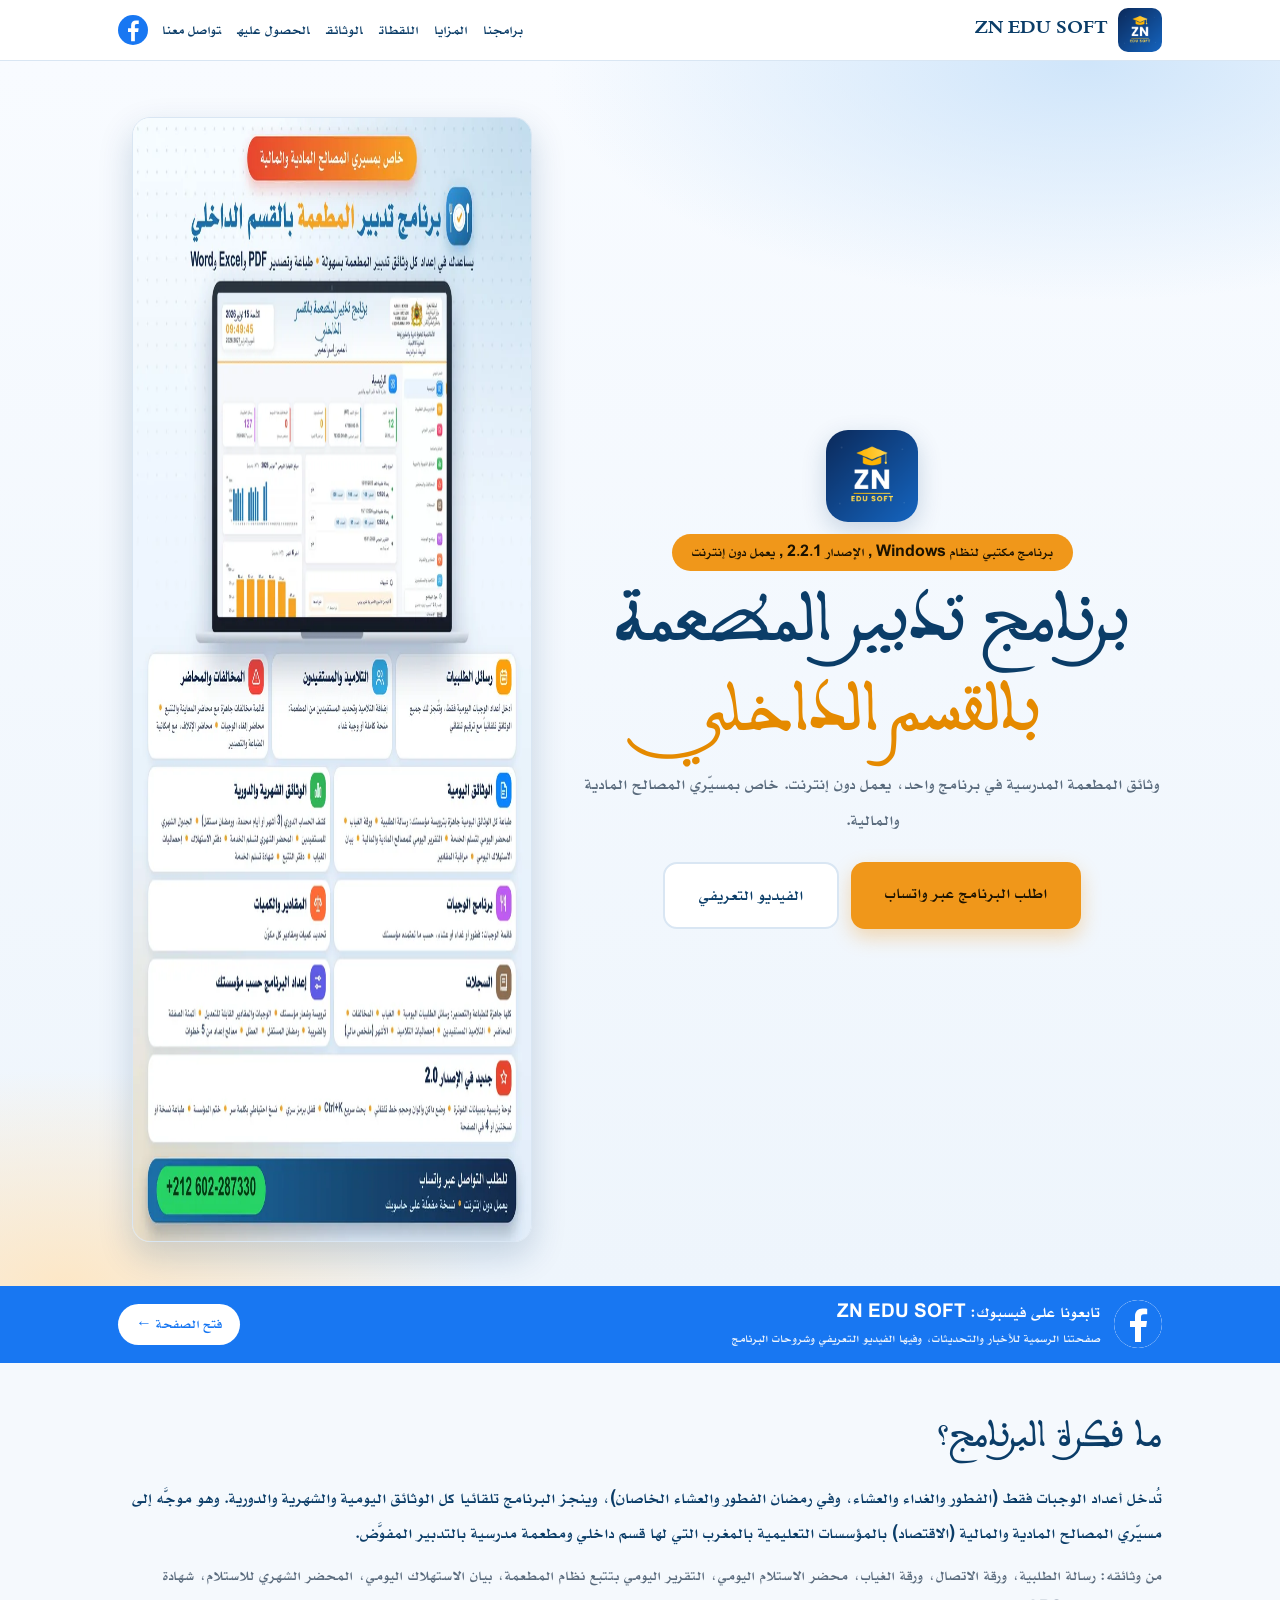
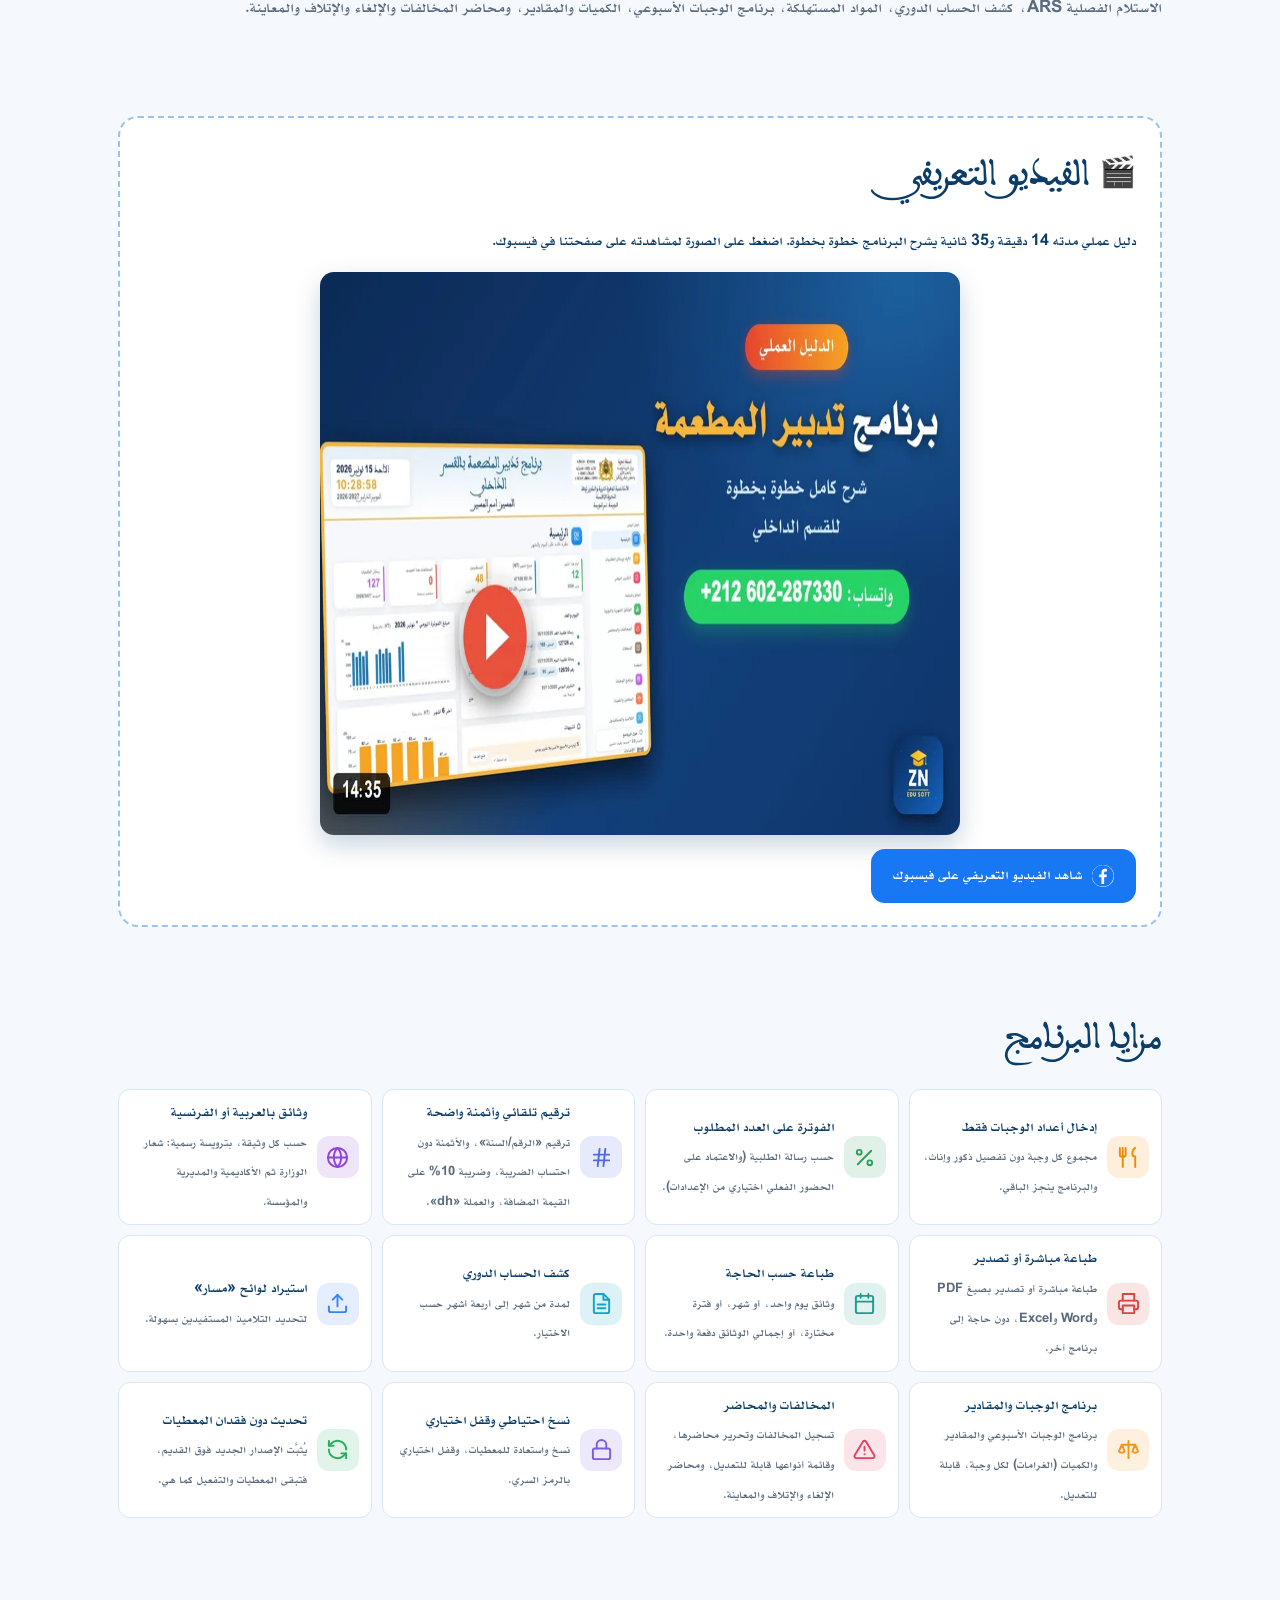
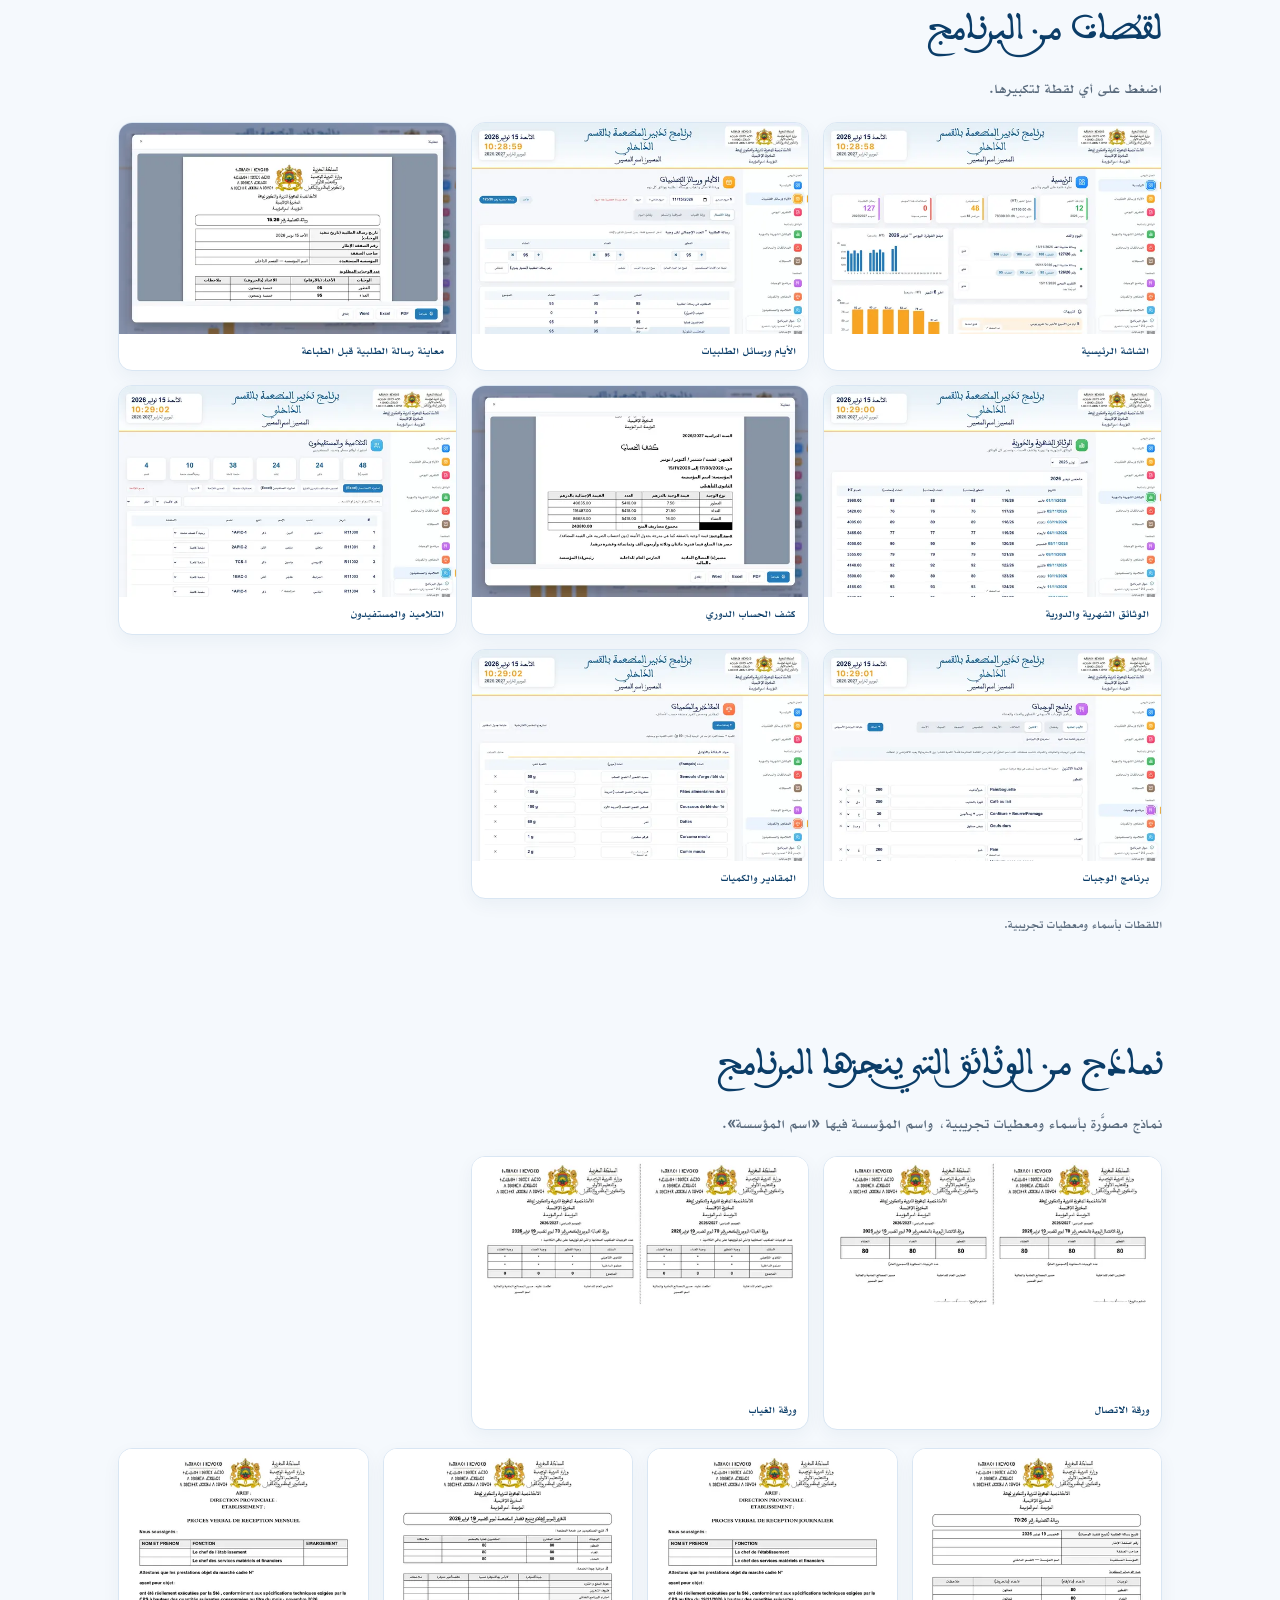
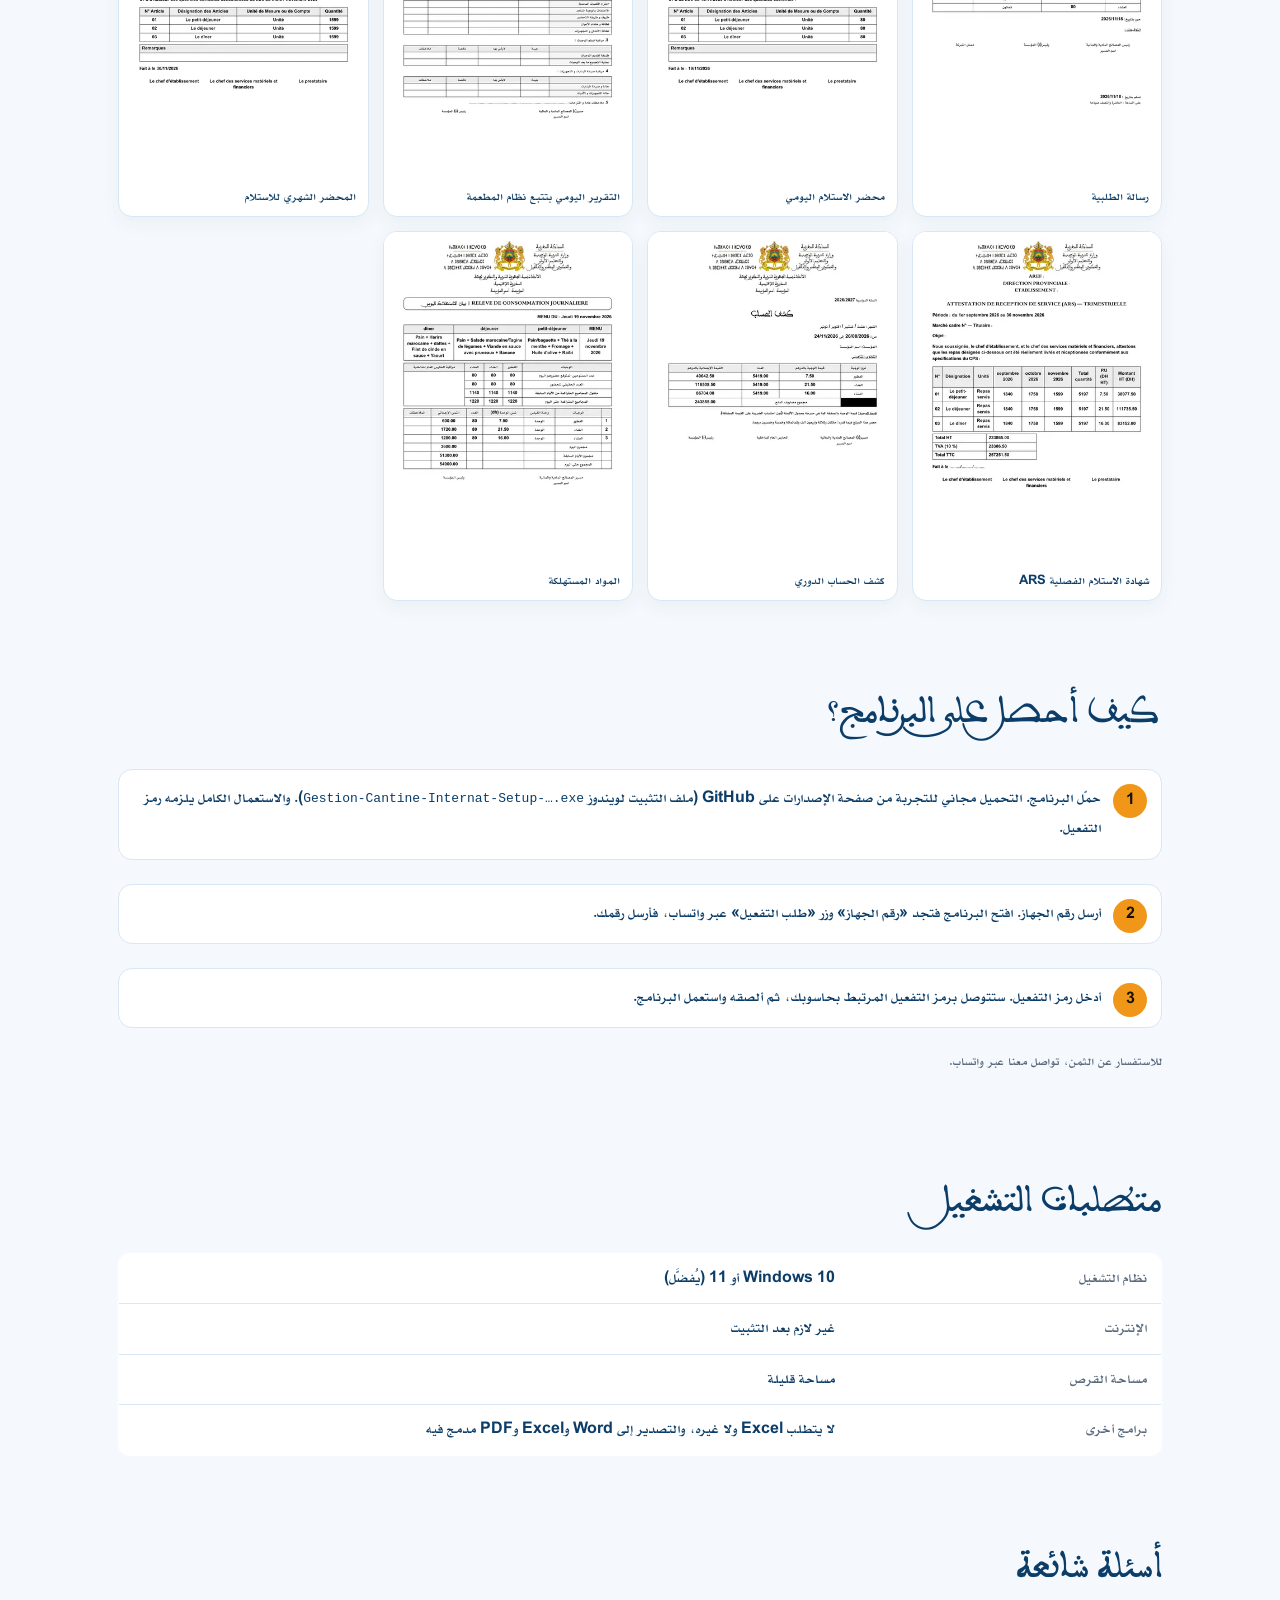
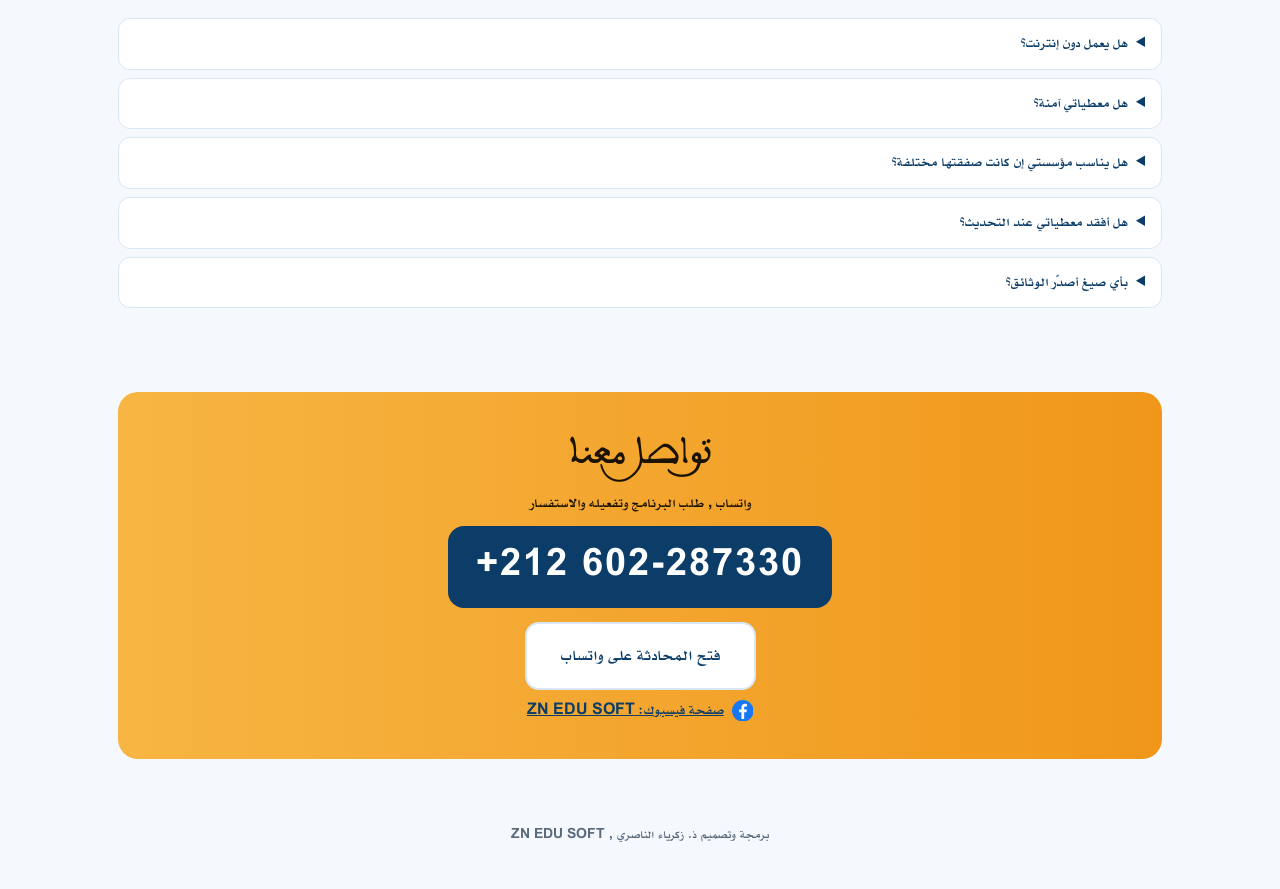
==== cantine/index.html @ 629a6e4d "Add files via upload" ====
<!doctype html><html lang="ar" dir="rtl"><head><meta charset="utf-8"><meta name="viewport" content="width=device-width,initial-scale=1">
<title>برنامج تدبير المطعمة بالقسم الداخلي · ZN EDU SOFT</title>
<meta name="description" content="وثائق المطعمة المدرسية في برنامج واحد يعمل دون إنترنت، لمسيّري المصالح المادية والمالية بالمؤسسات التعليمية التي لها قسم داخلي.">
<link rel="stylesheet" href="site.css"></head><body>
<header class="nav"><div class="wrap"><a class="brand" href="../"><img src="../assets/logo.png" alt="ZN EDU SOFT">ZN EDU SOFT</a><nav><a href="../">برامجنا</a><a href="#features">المزايا</a><a href="#components">اللقطات</a><a href="#docs">الوثائق</a><a href="#get">الحصول عليه</a><a href="#contact">تواصل معنا</a><a class="navfb" href="https://www.facebook.com/ZN.EDU.SOFT" target="_blank" rel="noopener" aria-label="فيسبوك"><svg class="fb" viewBox="0 0 24 24" aria-hidden="true"><circle cx="12" cy="12" r="12" fill="#1877f2"/><path fill="#fff" d="M13.5 21v-7.5h2.6l.4-3h-3V8.6c0-.9.3-1.5 1.5-1.5h1.6V4.4c-.3 0-1.2-.1-2.3-.1-2.3 0-3.8 1.4-3.8 3.9v2.3H8v3h2.5V21z"/></svg></a></nav></div></header>
<div class="hero"><div class="wrap hero2"><div><img src="icon.png" alt="ZN EDU SOFT" width="92" height="92" style="width:92px;height:92px;border-radius:22px;box-shadow:0 8px 24px #0b3d6830"><br><span class="pill">برنامج مكتبي لنظام Windows · الإصدار 2.2.1 · يعمل دون إنترنت</span>
<h1>برنامج تدبير المطعمة <em>بالقسم الداخلي</em></h1><p>وثائق المطعمة المدرسية في برنامج واحد، يعمل دون إنترنت. خاص بمسيّري المصالح المادية والمالية.</p>
<div class="row"><a class="btn" href="https://wa.me/212602287330?text=%D8%A7%D9%84%D8%B3%D9%84%D8%A7%D9%85%20%D8%B9%D9%84%D9%8A%D9%83%D9%85%D8%8C%20%D8%A3%D8%B1%D8%BA%D8%A8%20%D9%81%D9%8A%20%D8%B7%D9%84%D8%A8%20%D8%A8%D8%B1%D9%86%D8%A7%D9%85%D8%AC%20%D8%AA%D8%AF%D8%A8%D9%8A%D8%B1%20%D8%A7%D9%84%D9%85%D8%B7%D8%B9%D9%85%D8%A9%20%D8%A8%D8%A7%D9%84%D9%82%D8%B3%D9%85%20%D8%A7%D9%84%D8%AF%D8%A7%D8%AE%D9%84%D9%8A">اطلب البرنامج عبر واتساب</a><a class="btn sec" href="#video">الفيديو التعريفي</a></div></div>
<a class="hposter" href="poster.webp" data-z><img src="poster.webp" width="900" height="1125" alt="ملصق البرنامج"></a></div></div>
<div class="fbbar"><div class="wrap"><a href="https://www.facebook.com/ZN.EDU.SOFT" target="_blank" rel="noopener"><svg class="fb" viewBox="0 0 24 24" aria-hidden="true"><circle cx="12" cy="12" r="12" fill="#1877f2"/><path fill="#fff" d="M13.5 21v-7.5h2.6l.4-3h-3V8.6c0-.9.3-1.5 1.5-1.5h1.6V4.4c-.3 0-1.2-.1-2.3-.1-2.3 0-3.8 1.4-3.8 3.9v2.3H8v3h2.5V21z"/></svg><span><b>تابعونا على فيسبوك: ZN EDU SOFT</b><small>صفحتنا الرسمية للأخبار والتحديثات، وفيها الفيديو التعريفي وشروحات البرنامج</small></span><em>فتح الصفحة ←</em></a></div></div>
<main class="wrap">
<section><h2>ما فكرة البرنامج؟</h2><p class="lead" style="font-size:19px;color:var(--ink)">تُدخل <b>أعداد الوجبات فقط</b> (الفطور والغداء والعشاء، وفي رمضان الفطور والعشاء الخاصان)، وينجز البرنامج تلقائيا <b>كل الوثائق اليومية والشهرية والدورية</b>. وهو موجَّه إلى مسيّري المصالح المادية والمالية (الاقتصاد) بالمؤسسات التعليمية بالمغرب التي لها قسم داخلي ومطعمة مدرسية بالتدبير المفوَّض.</p>
<p class="lead">من وثائقه: رسالة الطلبية، ورقة الاتصال، ورقة الغياب، محضر الاستلام اليومي، التقرير اليومي بتتبع نظام المطعمة، بيان الاستهلاك اليومي، المحضر الشهري للاستلام، شهادة الاستلام الفصلية ARS، كشف الحساب الدوري، المواد المستهلكة، برنامج الوجبات الأسبوعي، الكميات والمقادير، ومحاضر المخالفات والإلغاء والإتلاف والمعاينة.</p></section>
<section id="video"><div class="vid"><div class="vh">🎬 <h2>الفيديو التعريفي</h2></div><p>دليل عملي مدته <b>14 دقيقة و35 ثانية</b> يشرح البرنامج خطوة بخطوة. اضغط على الصورة لمشاهدته على صفحتنا في فيسبوك.</p><a href="https://www.facebook.com/share/v/1FJaU9fpfZ/" target="_blank" rel="noopener" aria-label="مشاهدة الفيديو التعريفي على فيسبوك"><img src="video.webp" width="1000" height="563" loading="lazy" decoding="async" alt="الدليل العملي لبرنامج تدبير المطعمة" style="width:100%;max-width:640px;border-radius:14px;display:block;margin:0 auto 14px;box-shadow:0 10px 26px #0b3d6838"></a><a class="fbbtn" href="https://www.facebook.com/share/v/1FJaU9fpfZ/" target="_blank" rel="noopener"><svg class="fb" viewBox="0 0 24 24" aria-hidden="true"><circle cx="12" cy="12" r="12" fill="#1877f2"/><path fill="#fff" d="M13.5 21v-7.5h2.6l.4-3h-3V8.6c0-.9.3-1.5 1.5-1.5h1.6V4.4c-.3 0-1.2-.1-2.3-.1-2.3 0-3.8 1.4-3.8 3.9v2.3H8v3h2.5V21z"/></svg><span>شاهد الفيديو التعريفي على فيسبوك</span></a></div></section>
<section id="features"><h2>مزايا البرنامج</h2><div class="mods"><div><i style="--c:#f08a00"><svg viewBox="0 0 24 24"><path d="M3 2v7c0 1.1.9 2 2 2h2a2 2 0 0 0 2-2V2"/><path d="M6 2v20"/><path d="M19 2c-2.2 1.4-3 3.5-3 6 0 1.7 1 3 3 3v11"/></svg></i><span><b>إدخال أعداد الوجبات فقط</b><br><small style="color:#5a6b7d;font-weight:400">مجموع كل وجبة دون تفصيل ذكور وإناث، والبرنامج ينجز الباقي.</small></span></div><div><i style="--c:#2e9e5b"><svg viewBox="0 0 24 24"><path d="M19 5 5 19"/><circle cx="6.5" cy="6.5" r="2.5"/><circle cx="17.5" cy="17.5" r="2.5"/></svg></i><span><b>الفوترة على العدد المطلوب</b><br><small style="color:#5a6b7d;font-weight:400">حسب رسالة الطلبية (والاعتماد على الحضور الفعلي اختياري من الإعدادات).</small></span></div><div><i style="--c:#4f6bdc"><svg viewBox="0 0 24 24"><path d="M4 9h16M4 15h16M10 3 8 21M16 3l-2 18"/></svg></i><span><b>ترقيم تلقائي وأثمنة واضحة</b><br><small style="color:#5a6b7d;font-weight:400">ترقيم «الرقم/السنة»، والأثمنة دون احتساب الضريبة، وضريبة 10% على القيمة المضافة، والعملة «dh».</small></span></div><div><i style="--c:#8e44d6"><svg viewBox="0 0 24 24"><circle cx="12" cy="12" r="10"/><path d="M2 12h20"/><path d="M12 2a15 15 0 0 1 0 20 15 15 0 0 1 0-20"/></svg></i><span><b>وثائق بالعربية أو الفرنسية</b><br><small style="color:#5a6b7d;font-weight:400">حسب كل وثيقة، بترويسة رسمية: شعار الوزارة ثم الأكاديمية والمديرية والمؤسسة.</small></span></div><div><i style="--c:#d64541"><svg viewBox="0 0 24 24"><path d="M6 9V2h12v7"/><rect x="6" y="14" width="12" height="8"/><path d="M6 18H4a2 2 0 0 1-2-2v-5a2 2 0 0 1 2-2h16a2 2 0 0 1 2 2v5a2 2 0 0 1-2 2h-2"/></svg></i><span><b>طباعة مباشرة أو تصدير</b><br><small style="color:#5a6b7d;font-weight:400">طباعة مباشرة أو تصدير بصيغ PDF وWord وExcel، دون حاجة إلى برنامج آخر.</small></span></div><div><i style="--c:#1f9d8a"><svg viewBox="0 0 24 24"><rect x="3" y="4" width="18" height="18" rx="2"/><path d="M16 2v4M8 2v4M3 10h18"/></svg></i><span><b>طباعة حسب الحاجة</b><br><small style="color:#5a6b7d;font-weight:400">وثائق يوم واحد، أو شهر، أو فترة مختارة، أو إجمالي الوثائق دفعة واحدة.</small></span></div><div><i style="--c:#0ea5c9"><svg viewBox="0 0 24 24"><path d="M14 2H6a2 2 0 0 0-2 2v16a2 2 0 0 0 2 2h12a2 2 0 0 0 2-2V8z"/><path d="M14 2v6h6"/><path d="M16 13H8"/><path d="M16 17H8"/></svg></i><span><b>كشف الحساب الدوري</b><br><small style="color:#5a6b7d;font-weight:400">لمدة من شهر إلى أربعة أشهر حسب الاختيار.</small></span></div><div><i style="--c:#3b82f6"><svg viewBox="0 0 24 24"><path d="M21 15v4a2 2 0 0 1-2 2H5a2 2 0 0 1-2-2v-4"/><path d="m17 8-5-5-5 5"/><path d="M12 3v12"/></svg></i><span><b>استيراد لوائح «مسار»</b><br><small style="color:#5a6b7d;font-weight:400">لتحديد التلاميذ المستفيدين بسهولة.</small></span></div><div><i style="--c:#f0971a"><svg viewBox="0 0 24 24"><path d="M12 3v18"/><path d="M5 7h14"/><path d="m5 7-3 7a4 4 0 0 0 6 0z"/><path d="m19 7-3 7a4 4 0 0 0 6 0z"/></svg></i><span><b>برنامج الوجبات والمقادير</b><br><small style="color:#5a6b7d;font-weight:400">برنامج الوجبات الأسبوعي والمقادير والكميات (الغرامات) لكل وجبة، قابلة للتعديل.</small></span></div><div><i style="--c:#e0425f"><svg viewBox="0 0 24 24"><path d="M10.3 3.9 1.8 18a2 2 0 0 0 1.7 3h17a2 2 0 0 0 1.7-3L13.7 3.9a2 2 0 0 0-3.4 0z"/><path d="M12 9v4M12 17h.01"/></svg></i><span><b>المخالفات والمحاضر</b><br><small style="color:#5a6b7d;font-weight:400">تسجيل المخالفات وتحرير محاضرها، وقائمة أنواعها قابلة للتعديل، ومحاضر الإلغاء والإتلاف والمعاينة.</small></span></div><div><i style="--c:#7c5ce0"><svg viewBox="0 0 24 24"><rect x="3" y="11" width="18" height="11" rx="2"/><path d="M7 11V7a5 5 0 0 1 10 0v4"/></svg></i><span><b>نسخ احتياطي وقفل اختياري</b><br><small style="color:#5a6b7d;font-weight:400">نسخ واستعادة للمعطيات، وقفل اختياري بالرمز السري.</small></span></div><div><i style="--c:#27ae60"><svg viewBox="0 0 24 24"><path d="M21 12a9 9 0 0 0-15-6.7L3 8"/><path d="M3 3v5h5"/><path d="M3 12a9 9 0 0 0 15 6.7L21 16"/><path d="M21 21v-5h-5"/></svg></i><span><b>تحديث دون فقدان المعطيات</b><br><small style="color:#5a6b7d;font-weight:400">يُثبَّت الإصدار الجديد فوق القديم، فتبقى المعطيات والتفعيل كما هي.</small></span></div></div></section>
<section id="components"><h2>لقطات من البرنامج</h2><p class="lead">اضغط على أي لقطة لتكبيرها.</p><div class="shots"><a href="s/1.webp" data-z="m" data-cap="الشاشة الرئيسية"><img loading="lazy" decoding="async" width="640" height="401" src="s/t/1.webp" alt="الشاشة الرئيسية"><small>الشاشة الرئيسية</small></a><a href="s/2.webp" data-z="m" data-cap="الأيام ورسائل الطلبيات"><img loading="lazy" decoding="async" width="640" height="401" src="s/t/2.webp" alt="الأيام ورسائل الطلبيات"><small>الأيام ورسائل الطلبيات</small></a><a href="s/3.webp" data-z="m" data-cap="معاينة رسالة الطلبية قبل الطباعة"><img loading="lazy" decoding="async" width="640" height="401" src="s/t/3.webp" alt="معاينة رسالة الطلبية قبل الطباعة"><small>معاينة رسالة الطلبية قبل الطباعة</small></a><a href="s/4.webp" data-z="m" data-cap="الوثائق الشهرية والدورية"><img loading="lazy" decoding="async" width="640" height="401" src="s/t/4.webp" alt="الوثائق الشهرية والدورية"><small>الوثائق الشهرية والدورية</small></a><a href="s/5.webp" data-z="m" data-cap="كشف الحساب الدوري"><img loading="lazy" decoding="async" width="640" height="401" src="s/t/5.webp" alt="كشف الحساب الدوري"><small>كشف الحساب الدوري</small></a><a href="s/6.webp" data-z="m" data-cap="التلاميذ والمستفيدون"><img loading="lazy" decoding="async" width="640" height="401" src="s/t/6.webp" alt="التلاميذ والمستفيدون"><small>التلاميذ والمستفيدون</small></a><a href="s/7.webp" data-z="m" data-cap="برنامج الوجبات"><img loading="lazy" decoding="async" width="640" height="401" src="s/t/7.webp" alt="برنامج الوجبات"><small>برنامج الوجبات</small></a><a href="s/8.webp" data-z="m" data-cap="المقادير والكميات"><img loading="lazy" decoding="async" width="640" height="401" src="s/t/8.webp" alt="المقادير والكميات"><small>المقادير والكميات</small></a></div><p class="note">اللقطات بأسماء ومعطيات تجريبية.</p></section>
<section id="docs"><h2>نماذج من الوثائق التي ينجزها البرنامج</h2><p class="lead">نماذج مصوَّرة بأسماء ومعطيات تجريبية، واسم المؤسسة فيها «اسم المؤسسة».</p><div class="docs land"><a href="d/4.webp" data-z="d" data-cap="ورقة الاتصال"><span class="dimg"><img loading="lazy" decoding="async" width="560" height="395" src="d/t/4.webp" alt="ورقة الاتصال"></span><small>ورقة الاتصال</small></a><a href="d/5.webp" data-z="d" data-cap="ورقة الغياب"><span class="dimg"><img loading="lazy" decoding="async" width="560" height="395" src="d/t/5.webp" alt="ورقة الغياب"></span><small>ورقة الغياب</small></a></div><div class="docs"><a href="d/1.webp" data-z="d" data-cap="رسالة الطلبية"><span class="dimg"><img loading="lazy" decoding="async" width="420" height="593" src="d/t/1.webp" alt="رسالة الطلبية"></span><small>رسالة الطلبية</small></a><a href="d/2.webp" data-z="d" data-cap="محضر الاستلام اليومي"><span class="dimg"><img loading="lazy" decoding="async" width="420" height="593" src="d/t/2.webp" alt="محضر الاستلام اليومي"></span><small>محضر الاستلام اليومي</small></a><a href="d/3.webp" data-z="d" data-cap="التقرير اليومي بتتبع نظام المطعمة"><span class="dimg"><img loading="lazy" decoding="async" width="420" height="593" src="d/t/3.webp" alt="التقرير اليومي بتتبع نظام المطعمة"></span><small>التقرير اليومي بتتبع نظام المطعمة</small></a><a href="d/6.webp" data-z="d" data-cap="المحضر الشهري للاستلام"><span class="dimg"><img loading="lazy" decoding="async" width="420" height="593" src="d/t/6.webp" alt="المحضر الشهري للاستلام"></span><small>المحضر الشهري للاستلام</small></a><a href="d/7.webp" data-z="d" data-cap="شهادة الاستلام الفصلية ARS"><span class="dimg"><img loading="lazy" decoding="async" width="420" height="593" src="d/t/7.webp" alt="شهادة الاستلام الفصلية ARS"></span><small>شهادة الاستلام الفصلية ARS</small></a><a href="d/8.webp" data-z="d" data-cap="كشف الحساب الدوري"><span class="dimg"><img loading="lazy" decoding="async" width="420" height="593" src="d/t/8.webp" alt="كشف الحساب الدوري"></span><small>كشف الحساب الدوري</small></a><a href="d/9.webp" data-z="d" data-cap="المواد المستهلكة"><span class="dimg"><img loading="lazy" decoding="async" width="420" height="593" src="d/t/9.webp" alt="المواد المستهلكة"></span><small>المواد المستهلكة</small></a></div></section>
<section id="get"><h2>كيف أحصل على البرنامج؟</h2><ol class="steps"><li><b>حمّل البرنامج.</b> التحميل مجاني للتجربة من صفحة الإصدارات على GitHub (ملف التثبيت لويندوز <code>Gestion-Cantine-Internat-Setup-….exe</code>). والاستعمال الكامل يلزمه رمز التفعيل.<br><a class="btn" id="dl" href="DOWNLOAD_URL_HERE" hidden>⬇ تحميل البرنامج</a></li><li><b>أرسل رقم الجهاز.</b> افتح البرنامج فتجد «رقم الجهاز» وزر «طلب التفعيل» عبر واتساب، فأرسل رقمك.</li><li><b>أدخل رمز التفعيل.</b> ستتوصل برمز التفعيل المرتبط بحاسوبك، ثم ألصقه واستعمل البرنامج.</li></ol><p class="note">للاستفسار عن الثمن، تواصل معنا عبر واتساب.</p></section>
<section><h2>متطلبات التشغيل</h2><table><tr><th>نظام التشغيل</th><td>Windows 10 أو 11 (يُفضَّل)</td></tr><tr><th>الإنترنت</th><td>غير لازم بعد التثبيت</td></tr><tr><th>مساحة القرص</th><td>مساحة قليلة</td></tr><tr><th>برامج أخرى</th><td>لا يتطلب Excel ولا غيره، والتصدير إلى Word وExcel وPDF مدمج فيه</td></tr></table></section>
<section><h2>أسئلة شائعة</h2><div class="faq"><details><summary>هل يعمل دون إنترنت؟</summary><p>نعم، كل شيء يعمل محليا في حاسوبك.</p></details><details><summary>هل معطياتي آمنة؟</summary><p>تبقى في حاسوبك، وفيه نسخ احتياطي واستعادة وقفل اختياري بالرمز السري.</p></details><details><summary>هل يناسب مؤسستي إن كانت صفقتها مختلفة؟</summary><p>نعم: الوجبات والمقادير وأنواع المخالفات والأثمنة قابلة للتعديل.</p></details><details><summary>هل أفقد معطياتي عند التحديث؟</summary><p>لا، يُثبَّت الإصدار الجديد فوق القديم فتبقى المعطيات والتفعيل.</p></details><details><summary>بأي صيغ أصدّر الوثائق؟</summary><p>طباعة مباشرة أو PDF أو Word أو Excel.</p></details></div></section>
<section id="contact"><div class="cta"><h2 style="margin:0;color:#1b1200">تواصل معنا</h2><div>واتساب · طلب البرنامج وتفعيله والاستفسار</div><a class="num" href="https://wa.me/212602287330?text=%D8%A7%D9%84%D8%B3%D9%84%D8%A7%D9%85%20%D8%B9%D9%84%D9%8A%D9%83%D9%85%D8%8C%20%D8%A3%D8%B1%D8%BA%D8%A8%20%D9%81%D9%8A%20%D8%B7%D9%84%D8%A8%20%D8%A8%D8%B1%D9%86%D8%A7%D9%85%D8%AC%20%D8%AA%D8%AF%D8%A8%D9%8A%D8%B1%20%D8%A7%D9%84%D9%85%D8%B7%D8%B9%D9%85%D8%A9%20%D8%A8%D8%A7%D9%84%D9%82%D8%B3%D9%85%20%D8%A7%D9%84%D8%AF%D8%A7%D8%AE%D9%84%D9%8A">+212 602-287330</a><div><a class="btn sec" href="https://wa.me/212602287330?text=%D8%A7%D9%84%D8%B3%D9%84%D8%A7%D9%85%20%D8%B9%D9%84%D9%8A%D9%83%D9%85%D8%8C%20%D8%A3%D8%B1%D8%BA%D8%A8%20%D9%81%D9%8A%20%D8%B7%D9%84%D8%A8%20%D8%A8%D8%B1%D9%86%D8%A7%D9%85%D8%AC%20%D8%AA%D8%AF%D8%A8%D9%8A%D8%B1%20%D8%A7%D9%84%D9%85%D8%B7%D8%B9%D9%85%D8%A9%20%D8%A8%D8%A7%D9%84%D9%82%D8%B3%D9%85%20%D8%A7%D9%84%D8%AF%D8%A7%D8%AE%D9%84%D9%8A" style="margin:6px 0">فتح المحادثة على واتساب</a></div><div><a class="fbc" href="https://www.facebook.com/ZN.EDU.SOFT" target="_blank" rel="noopener"><svg class="fb" viewBox="0 0 24 24" aria-hidden="true"><circle cx="12" cy="12" r="12" fill="#1877f2"/><path fill="#fff" d="M13.5 21v-7.5h2.6l.4-3h-3V8.6c0-.9.3-1.5 1.5-1.5h1.6V4.4c-.3 0-1.2-.1-2.3-.1-2.3 0-3.8 1.4-3.8 3.9v2.3H8v3h2.5V21z"/></svg>صفحة فيسبوك: ZN EDU SOFT</a></div></div></section>
</main><footer>برمجة وتصميم ذ. زكرياء الناصري · ZN EDU SOFT</footer>
<dialog id="dz"><button class="dx" aria-label="إغلاق">✕</button><button class="dn dp" aria-label="السابق">›</button><figure><img id="di" alt=""><figcaption id="dc"></figcaption></figure><button class="dn dnx" aria-label="التالي">‹</button></dialog>
<script>
const d=document.getElementById('dz'),im=document.getElementById('di'),cp=document.getElementById('dc');
let grp=[],k=0;
function show(){const a=grp[k];im.src=a.href;cp.textContent=a.dataset.cap||'';}
document.querySelectorAll('a[data-z]').forEach(a=>a.addEventListener('click',e=>{e.preventDefault();const g=a.dataset.z;grp=[...document.querySelectorAll('a[data-z="'+g+'"]')];k=grp.indexOf(a);cp.textContent='';show();d.showModal();d.querySelectorAll('.dn').forEach(b=>b.style.display=grp.length>1?'':'none')}));
function go(n){k=(k+n+grp.length)%grp.length;show()}
d.querySelector('.dp').onclick=e=>{e.stopPropagation();go(-1)};d.querySelector('.dnx').onclick=e=>{e.stopPropagation();go(1)};
d.querySelector('.dx').onclick=()=>d.close();
d.addEventListener('click',e=>{if(e.target===d||e.target.tagName==='FIGURE')d.close()});
d.addEventListener('keydown',e=>{if(e.key==='ArrowLeft')go(1);if(e.key==='ArrowRight')go(-1)});
</script>
</body></html>
---- cantine/site.css ----
@font-face{font-family:Samir;src:url(../assets/SamirKhouaja.ttf)}
@font-face{font-family:Mohanad;font-weight:100 900;src:url(../assets/AlMohanad-Bold.ttf)}
:root{--bg:#f5f9fd;--ink:#0b3d68;--mut:#5a6b7d;--card:#fff;--line:#d9e6f3;--acc:#f0971a;--acc2:#e58a00;--blue:#1d6fb8}
*{box-sizing:border-box}html{scroll-behavior:smooth}
body{margin:0;background:var(--bg);color:var(--ink);font-family:Mohanad,"Segoe UI","Noto Naskh Arabic",Tahoma,sans-serif;line-height:1.85;direction:rtl}
.wrap{max-width:1080px;margin:0 auto;padding:0 18px}
a{color:var(--blue)}
.nav{background:#fff;border-bottom:1px solid var(--line);position:sticky;top:0;z-index:5}
.nav .wrap{display:flex;align-items:center;justify-content:space-between;gap:10px;padding:8px 18px}
.brand{display:flex;align-items:center;gap:10px;text-decoration:none;color:var(--ink);font-weight:800;font-size:19px}
.brand img{height:44px;border-radius:10px}
.nav nav a{margin-inline-start:16px;text-decoration:none;color:var(--ink);font-weight:700}
.hero{background:radial-gradient(900px 400px at 85% 0,#cfe5fa,transparent 60%),radial-gradient(700px 360px at 5% 100%,#fde7c6,transparent 60%),linear-gradient(180deg,#f8fbff,#eef5fc);padding:56px 0 44px;text-align:center}
.hero h1{font-family:Samir,serif;font-weight:400;font-size:clamp(38px,7vw,72px);line-height:1.25;margin:6px 0}
.hero h1 em{font-style:normal;color:var(--acc2)}
.hero p{max-width:720px;margin:10px auto 24px;font-size:19px;color:var(--mut)}
.pill{display:inline-block;background:var(--acc);color:#1b1200;border-radius:999px;padding:4px 20px;font-weight:800}
.btn{display:inline-block;background:var(--acc);color:#1b1200;font-weight:800;text-decoration:none;border-radius:14px;padding:14px 34px;font-size:19px;box-shadow:0 8px 20px #f0971a55}
.btn:hover{filter:brightness(1.06)}
.btn.sec{background:#fff;color:var(--ink);box-shadow:none;border:2px solid var(--line)}
.row{display:flex;gap:12px;justify-content:center;flex-wrap:wrap;margin-top:6px}
section{padding:38px 0}
h2{font-family:Samir,serif;font-weight:400;font-size:38px;margin:0 0 16px;color:var(--ink)}
.grid{display:grid;grid-template-columns:repeat(auto-fit,minmax(250px,1fr));gap:14px}
.card{background:var(--card);border:1px solid var(--line);border-radius:16px;padding:16px 18px;box-shadow:0 6px 18px #0b3d680d}
.card b{display:block;font-size:18px;margin-bottom:2px}.card span{color:var(--mut);font-size:15px}
.prog{display:flex;flex-direction:column;gap:8px}.prog img.ic{width:72px;height:72px;border-radius:18px}
.tag{display:inline-block;border-radius:999px;padding:1px 14px;font-size:13px;font-weight:800}
.tag.ok{background:#dff5e6;color:#1d7a3f}.tag.soon{background:#fff0d6;color:#a35f00}
.mods{display:grid;grid-template-columns:repeat(auto-fit,minmax(230px,1fr));gap:10px}
.mods div{background:#fff;border:1px solid var(--line);border-radius:12px;padding:8px 12px;font-weight:700;display:flex;gap:10px;align-items:center}
.mods i{width:42px;height:42px;border-radius:12px;flex:none;display:grid;place-items:center;background:color-mix(in srgb,var(--c) 14%,#fff);color:var(--c)}.mods i svg{width:23px;height:23px;fill:none;stroke:currentColor;stroke-width:2;stroke-linecap:round;stroke-linejoin:round}
.shots{display:grid;grid-template-columns:repeat(auto-fill,minmax(310px,1fr));gap:14px}
.shots a{display:block;background:#fff;border:1px solid var(--line);border-radius:14px;overflow:hidden;box-shadow:0 6px 18px #0b3d680d}
.shots img{width:100%;display:block}.shots small{display:block;padding:6px 12px;color:var(--mut);font-weight:700}
.poster{max-width:420px;margin:0 auto;display:block;width:100%;border-radius:16px;border:1px solid var(--line)}
table{width:100%;border-collapse:collapse;background:#fff;border:1px solid var(--line);border-radius:12px;overflow:hidden}
td,th{padding:10px 14px;border-bottom:1px solid var(--line);text-align:right}th{width:30%;color:var(--mut)}
ol{padding-right:22px}li{margin:6px 0}
.cta{background:linear-gradient(90deg,#f7b543,#f0971a);border-radius:20px;padding:26px;text-align:center;color:#1b1200}
.cta .num{display:inline-block;direction:ltr;background:var(--ink);color:#fff;border-radius:16px;padding:6px 28px;font-size:38px;font-weight:800;letter-spacing:2px;text-decoration:none;margin:8px 0}
footer{text-align:center;color:var(--mut);padding:26px 0 40px;font-size:14px}
dialog::backdrop{background:#000c}

h1,h2,h3,.brand,.card>b{font-family:Samir,serif;font-weight:400}
.hero2{display:grid;grid-template-columns:1.15fr .85fr;gap:36px;align-items:center}.hposter{display:block}.hposter img{width:100%;max-width:400px;margin:0 auto;display:block;border-radius:18px;border:1px solid var(--line);box-shadow:0 14px 34px #0b3d6830}@media(max-width:820px){.hero2{grid-template-columns:1fr;gap:24px}}

.fb{width:1.35em;height:1.35em;flex:none;vertical-align:middle}
.navfb{display:inline-flex;margin-inline-start:14px!important;vertical-align:middle}.navfb .fb{width:30px;height:30px}
.fbbar{background:#1877f2;color:#fff}.fbbar a{display:flex;align-items:center;gap:14px;color:#fff;text-decoration:none;padding:12px 0}
.fbbar .fb{width:48px;height:48px;background:#fff;border-radius:50%}.fbbar span{flex:1;line-height:1.6}.fbbar b{display:block;font-size:19px}.fbbar small{display:block;opacity:.92;font-size:14px}
.fbbar em{font-style:normal;font-weight:800;background:#fff;color:#1877f2;border-radius:999px;padding:6px 18px;white-space:nowrap}
@media(max-width:700px){.fbbar a{flex-wrap:wrap}.fbbar em{margin-inline-start:62px}}
.lead{margin:-6px 0 16px;color:var(--mut);font-size:17px}.lead b{color:var(--ink)}.note{color:var(--mut);font-size:14px}
.docs{display:grid;grid-template-columns:repeat(auto-fill,minmax(210px,1fr));gap:14px}
.docs a{display:block;background:#fff;border:1px solid var(--line);border-radius:14px;overflow:hidden;box-shadow:0 6px 18px #0b3d680d;text-decoration:none;color:inherit}
.docs .dimg{display:block;aspect-ratio:3/4;background:#eef3f8;overflow:hidden}.docs .dimg img{width:100%;height:100%;object-fit:contain;object-position:top;display:block;background:#fff}
.docs small{display:block;padding:8px 12px;font-weight:800;color:var(--ink);line-height:1.5}.docs small em{display:block;font-style:normal;font-weight:400;color:var(--mut);font-size:13px}
.shots a{text-decoration:none}.shots small{color:var(--ink)}
.vid{background:#fff;border:2px dashed #9cc3ea;border-radius:20px;padding:22px 24px}.vid .vh{display:flex;align-items:center;gap:10px;flex-wrap:wrap;font-size:30px}.vid h2{margin:0}
.vid ul{margin:8px 0 16px;padding-inline-start:22px}
.fbbtn{display:inline-flex;align-items:center;gap:10px;background:#1877f2;color:#fff;font-weight:800;text-decoration:none;border-radius:14px;padding:12px 22px}.fbbtn .fb{background:#fff;border-radius:50%}
.fbc{display:inline-flex;align-items:center;gap:8px;color:#0b3d68;font-weight:800}
dialog{border:0;background:transparent;max-width:98vw;max-height:98vh;padding:0;overflow:visible}dialog[open]{display:flex;align-items:center;justify-content:center;gap:10px}
dialog figure{margin:0;text-align:center}dialog figcaption{color:#fff;font-weight:800;margin-top:8px}
.dx{position:fixed;top:14px;inset-inline-start:14px;z-index:3}.dn{background:#ffffffdd;color:#0b3d68}
dialog button{border:0;border-radius:50%;width:44px;height:44px;font-size:26px;cursor:pointer;background:#ffffffee;color:#0b3d68;flex:none}
dialog img{max-width:min(86vw,1100px);max-height:86vh}
.docs.land{grid-template-columns:repeat(auto-fill,minmax(300px,1fr));margin-bottom:18px}.docs.land .dimg{aspect-ratio:10/7}
[hidden]{display:none!important}.morebar{text-align:center;margin:18px 0 6px}.morebtn{font:inherit;font-weight:800;font-size:18px;background:#fff;color:var(--ink);border:2px solid var(--acc);border-radius:14px;padding:12px 28px;cursor:pointer;box-shadow:0 6px 16px #f0971a33}.morebtn:hover{background:#fff6e6}
.shots img,.docs img{height:auto}.steps{counter-reset:s;list-style:none;padding:0;display:grid;gap:12px}.steps li{counter-increment:s;background:#fff;border:1px solid var(--line);border-radius:14px;padding:14px 60px 14px 16px;position:relative;line-height:1.9}.steps li::before{content:counter(s);position:absolute;inset-inline-start:auto;right:14px;top:14px;width:34px;height:34px;border-radius:50%;background:var(--acc);color:#1b1200;font-weight:800;display:grid;place-items:center}.steps .btn{margin-top:8px;padding:10px 24px;font-size:17px}
code{direction:ltr;unicode-bidi:embed;font-size:13px;word-break:break-all}
.faq details{background:#fff;border:1px solid var(--line);border-radius:12px;padding:10px 16px;margin-bottom:8px}.faq summary{font-weight:800;cursor:pointer}.faq p{margin:6px 0 2px;color:var(--mut)}
.cta .num{unicode-bidi:plaintext}
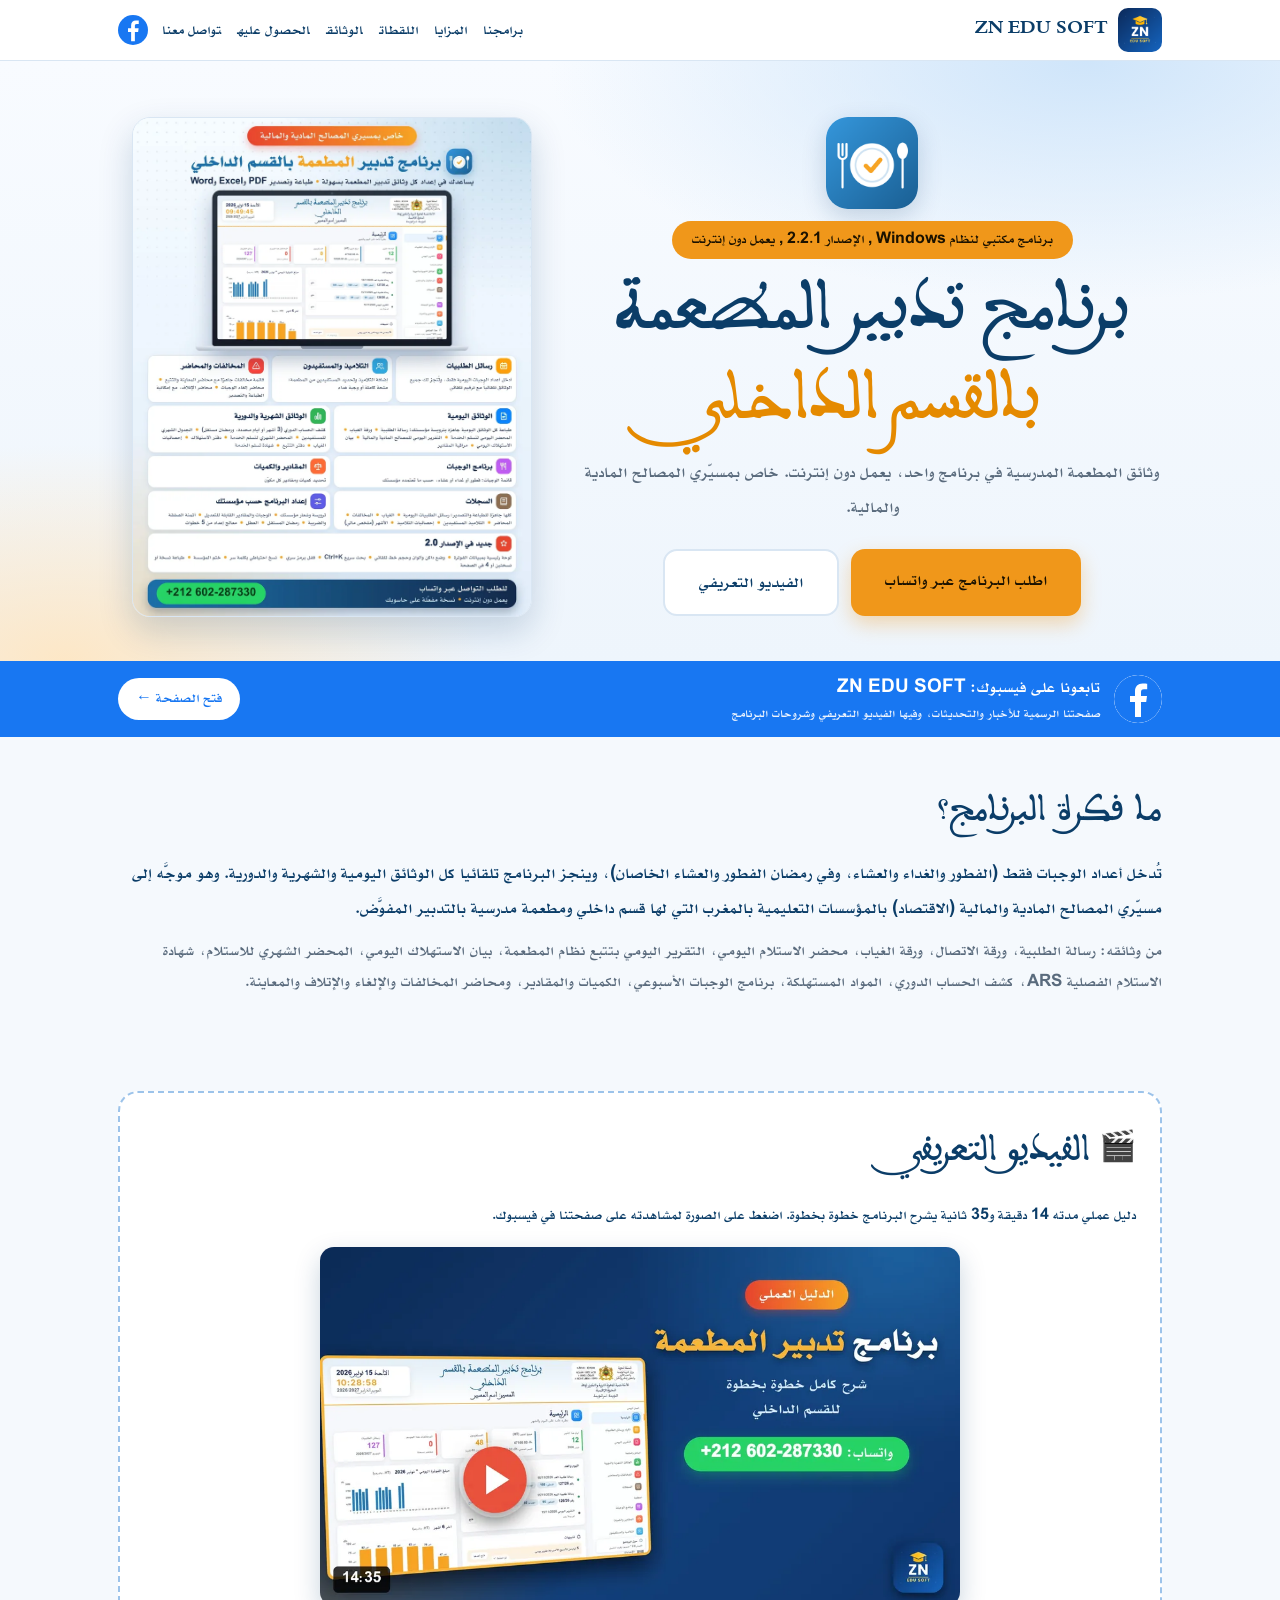
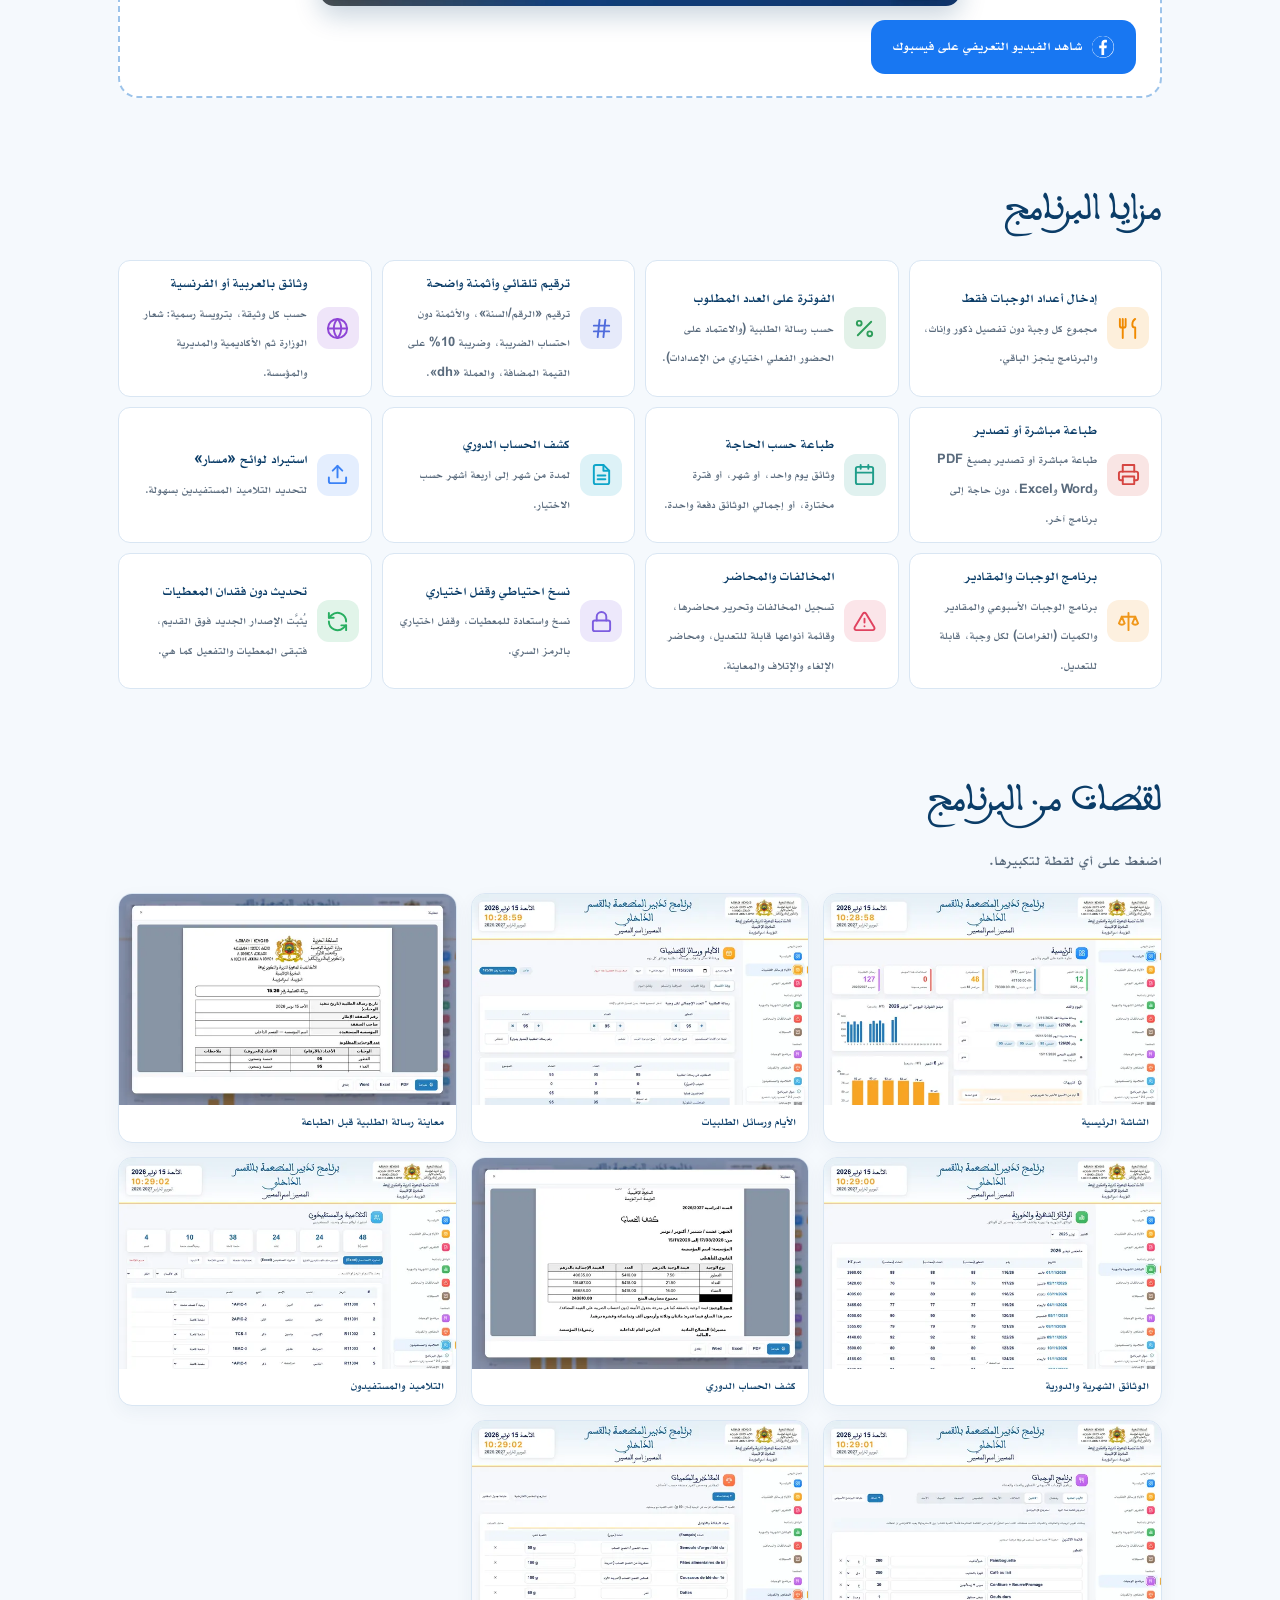
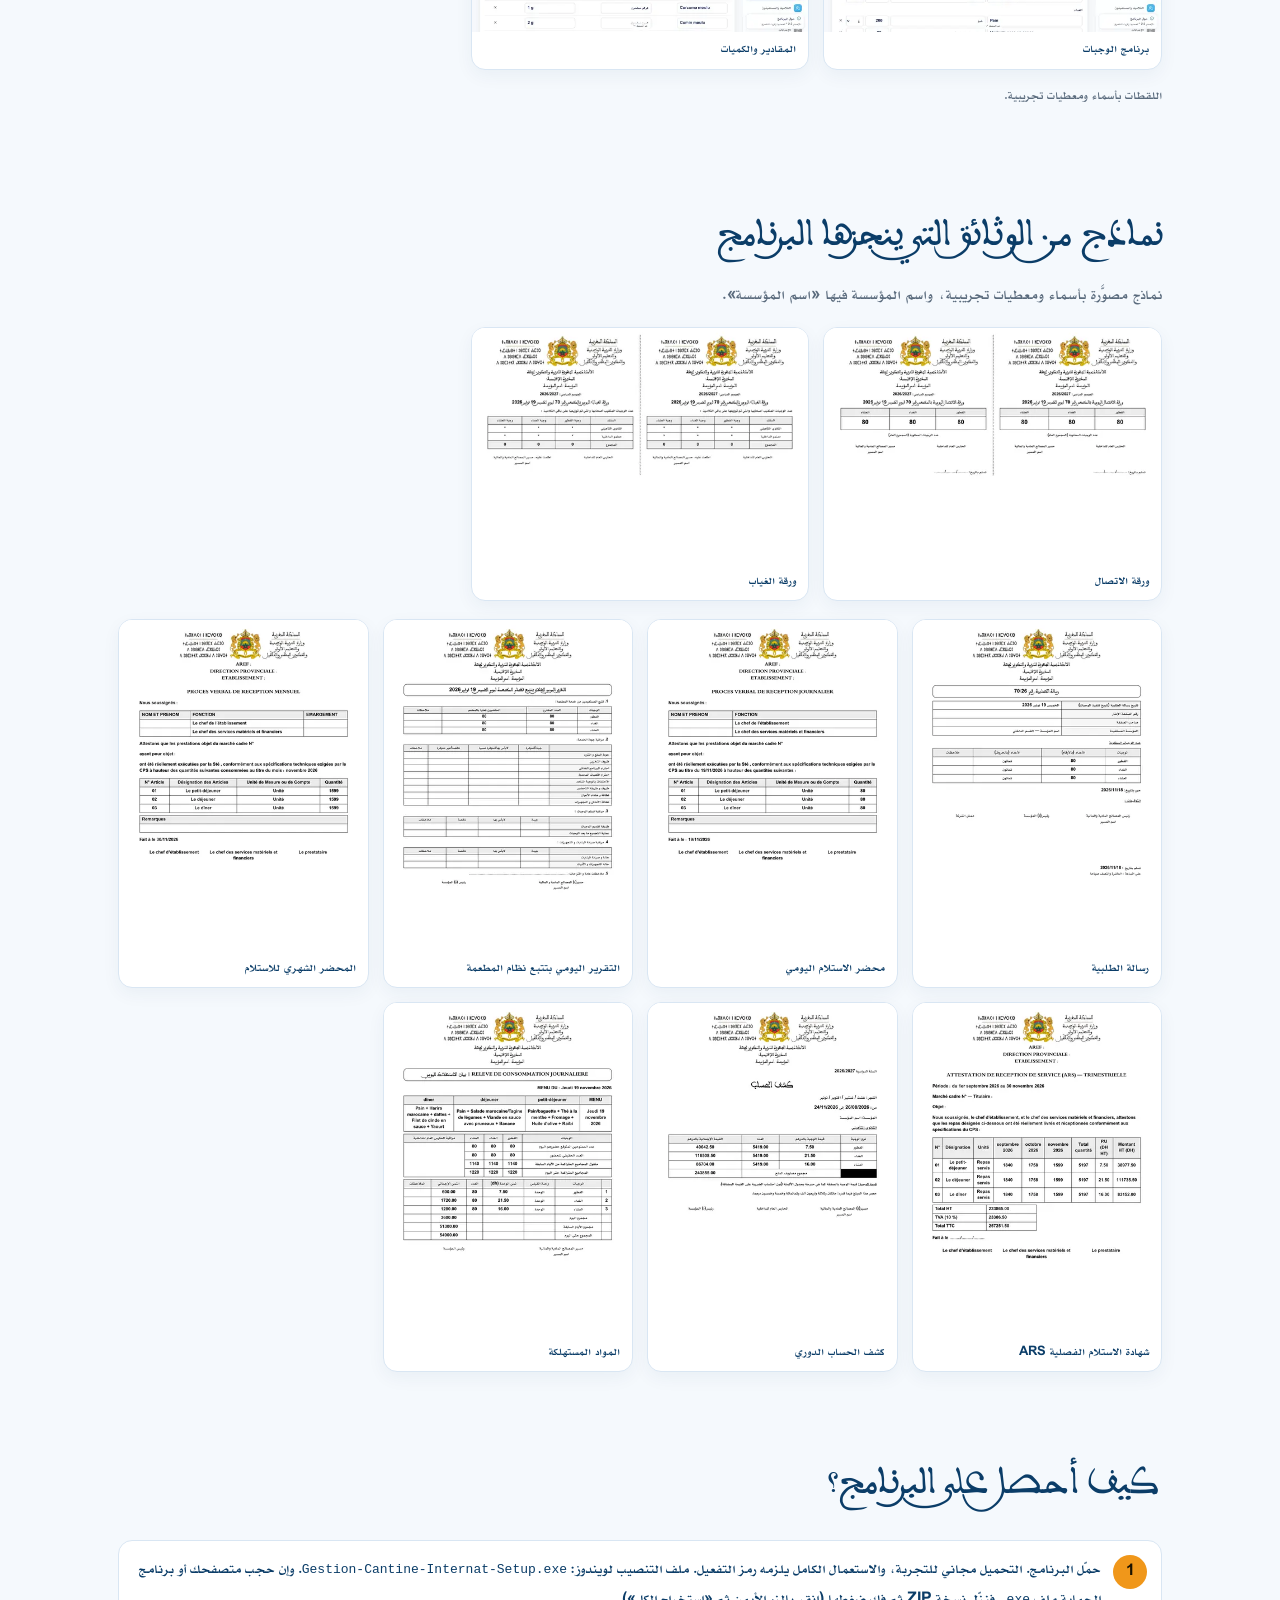
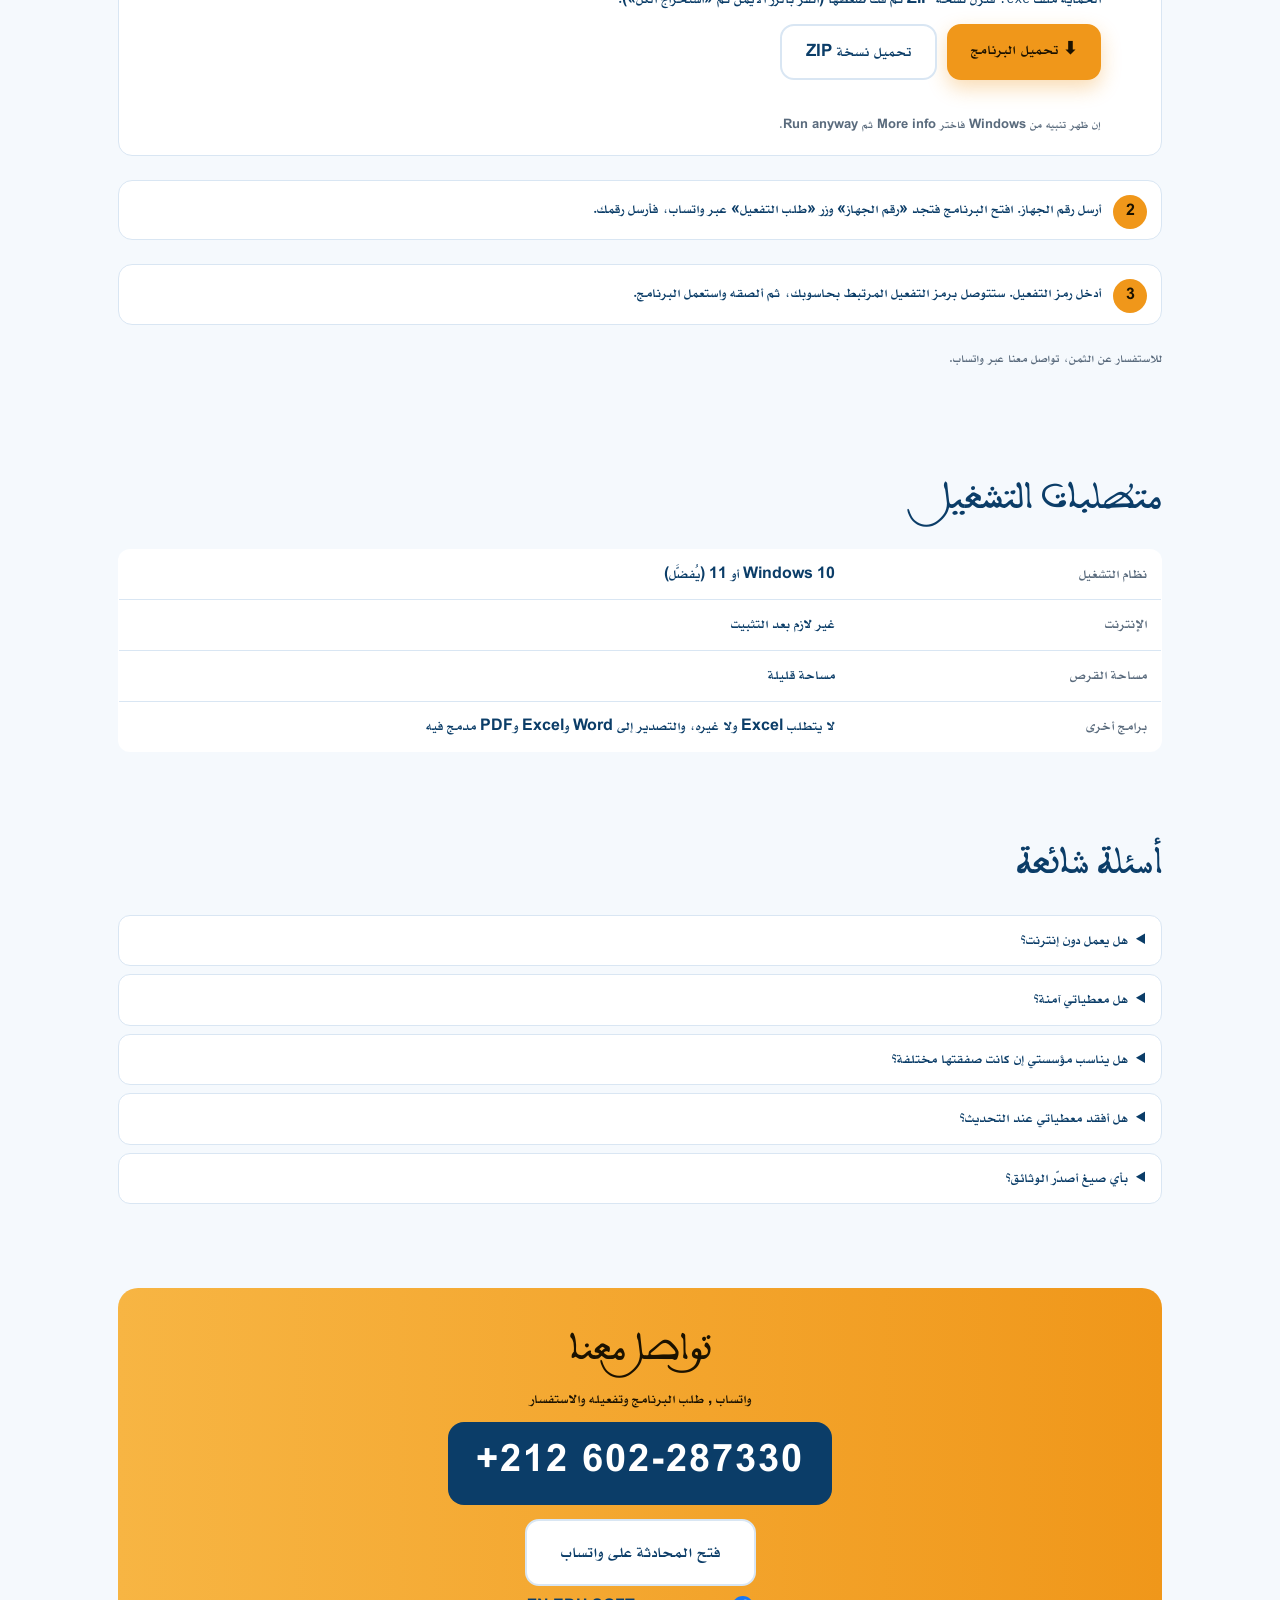
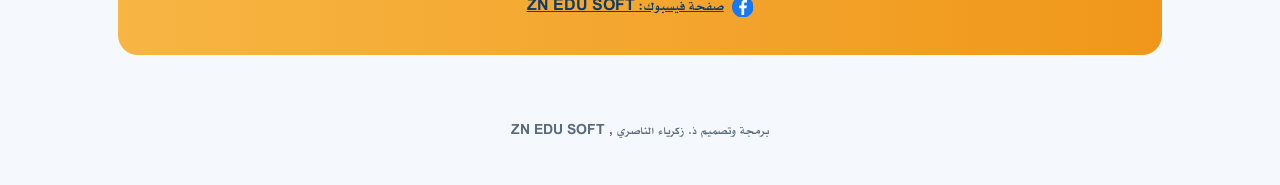
==== commit d36221bc: "Add files via upload" ====
--- a/cantine/index.html
+++ b/cantine/index.html
@@ -15,7 +15,7 @@
 <section id="features"><h2>مزايا البرنامج</h2><div class="mods"><div><i style="--c:#f08a00"><svg viewBox="0 0 24 24"><path d="M3 2v7c0 1.1.9 2 2 2h2a2 2 0 0 0 2-2V2"/><path d="M6 2v20"/><path d="M19 2c-2.2 1.4-3 3.5-3 6 0 1.7 1 3 3 3v11"/></svg></i><span><b>إدخال أعداد الوجبات فقط</b><br><small style="color:#5a6b7d;font-weight:400">مجموع كل وجبة دون تفصيل ذكور وإناث، والبرنامج ينجز الباقي.</small></span></div><div><i style="--c:#2e9e5b"><svg viewBox="0 0 24 24"><path d="M19 5 5 19"/><circle cx="6.5" cy="6.5" r="2.5"/><circle cx="17.5" cy="17.5" r="2.5"/></svg></i><span><b>الفوترة على العدد المطلوب</b><br><small style="color:#5a6b7d;font-weight:400">حسب رسالة الطلبية (والاعتماد على الحضور الفعلي اختياري من الإعدادات).</small></span></div><div><i style="--c:#4f6bdc"><svg viewBox="0 0 24 24"><path d="M4 9h16M4 15h16M10 3 8 21M16 3l-2 18"/></svg></i><span><b>ترقيم تلقائي وأثمنة واضحة</b><br><small style="color:#5a6b7d;font-weight:400">ترقيم «الرقم/السنة»، والأثمنة دون احتساب الضريبة، وضريبة 10% على القيمة المضافة، والعملة «dh».</small></span></div><div><i style="--c:#8e44d6"><svg viewBox="0 0 24 24"><circle cx="12" cy="12" r="10"/><path d="M2 12h20"/><path d="M12 2a15 15 0 0 1 0 20 15 15 0 0 1 0-20"/></svg></i><span><b>وثائق بالعربية أو الفرنسية</b><br><small style="color:#5a6b7d;font-weight:400">حسب كل وثيقة، بترويسة رسمية: شعار الوزارة ثم الأكاديمية والمديرية والمؤسسة.</small></span></div><div><i style="--c:#d64541"><svg viewBox="0 0 24 24"><path d="M6 9V2h12v7"/><rect x="6" y="14" width="12" height="8"/><path d="M6 18H4a2 2 0 0 1-2-2v-5a2 2 0 0 1 2-2h16a2 2 0 0 1 2 2v5a2 2 0 0 1-2 2h-2"/></svg></i><span><b>طباعة مباشرة أو تصدير</b><br><small style="color:#5a6b7d;font-weight:400">طباعة مباشرة أو تصدير بصيغ PDF وWord وExcel، دون حاجة إلى برنامج آخر.</small></span></div><div><i style="--c:#1f9d8a"><svg viewBox="0 0 24 24"><rect x="3" y="4" width="18" height="18" rx="2"/><path d="M16 2v4M8 2v4M3 10h18"/></svg></i><span><b>طباعة حسب الحاجة</b><br><small style="color:#5a6b7d;font-weight:400">وثائق يوم واحد، أو شهر، أو فترة مختارة، أو إجمالي الوثائق دفعة واحدة.</small></span></div><div><i style="--c:#0ea5c9"><svg viewBox="0 0 24 24"><path d="M14 2H6a2 2 0 0 0-2 2v16a2 2 0 0 0 2 2h12a2 2 0 0 0 2-2V8z"/><path d="M14 2v6h6"/><path d="M16 13H8"/><path d="M16 17H8"/></svg></i><span><b>كشف الحساب الدوري</b><br><small style="color:#5a6b7d;font-weight:400">لمدة من شهر إلى أربعة أشهر حسب الاختيار.</small></span></div><div><i style="--c:#3b82f6"><svg viewBox="0 0 24 24"><path d="M21 15v4a2 2 0 0 1-2 2H5a2 2 0 0 1-2-2v-4"/><path d="m17 8-5-5-5 5"/><path d="M12 3v12"/></svg></i><span><b>استيراد لوائح «مسار»</b><br><small style="color:#5a6b7d;font-weight:400">لتحديد التلاميذ المستفيدين بسهولة.</small></span></div><div><i style="--c:#f0971a"><svg viewBox="0 0 24 24"><path d="M12 3v18"/><path d="M5 7h14"/><path d="m5 7-3 7a4 4 0 0 0 6 0z"/><path d="m19 7-3 7a4 4 0 0 0 6 0z"/></svg></i><span><b>برنامج الوجبات والمقادير</b><br><small style="color:#5a6b7d;font-weight:400">برنامج الوجبات الأسبوعي والمقادير والكميات (الغرامات) لكل وجبة، قابلة للتعديل.</small></span></div><div><i style="--c:#e0425f"><svg viewBox="0 0 24 24"><path d="M10.3 3.9 1.8 18a2 2 0 0 0 1.7 3h17a2 2 0 0 0 1.7-3L13.7 3.9a2 2 0 0 0-3.4 0z"/><path d="M12 9v4M12 17h.01"/></svg></i><span><b>المخالفات والمحاضر</b><br><small style="color:#5a6b7d;font-weight:400">تسجيل المخالفات وتحرير محاضرها، وقائمة أنواعها قابلة للتعديل، ومحاضر الإلغاء والإتلاف والمعاينة.</small></span></div><div><i style="--c:#7c5ce0"><svg viewBox="0 0 24 24"><rect x="3" y="11" width="18" height="11" rx="2"/><path d="M7 11V7a5 5 0 0 1 10 0v4"/></svg></i><span><b>نسخ احتياطي وقفل اختياري</b><br><small style="color:#5a6b7d;font-weight:400">نسخ واستعادة للمعطيات، وقفل اختياري بالرمز السري.</small></span></div><div><i style="--c:#27ae60"><svg viewBox="0 0 24 24"><path d="M21 12a9 9 0 0 0-15-6.7L3 8"/><path d="M3 3v5h5"/><path d="M3 12a9 9 0 0 0 15 6.7L21 16"/><path d="M21 21v-5h-5"/></svg></i><span><b>تحديث دون فقدان المعطيات</b><br><small style="color:#5a6b7d;font-weight:400">يُثبَّت الإصدار الجديد فوق القديم، فتبقى المعطيات والتفعيل كما هي.</small></span></div></div></section>
 <section id="components"><h2>لقطات من البرنامج</h2><p class="lead">اضغط على أي لقطة لتكبيرها.</p><div class="shots"><a href="s/1.webp" data-z="m" data-cap="الشاشة الرئيسية"><img loading="lazy" decoding="async" width="640" height="401" src="s/t/1.webp" alt="الشاشة الرئيسية"><small>الشاشة الرئيسية</small></a><a href="s/2.webp" data-z="m" data-cap="الأيام ورسائل الطلبيات"><img loading="lazy" decoding="async" width="640" height="401" src="s/t/2.webp" alt="الأيام ورسائل الطلبيات"><small>الأيام ورسائل الطلبيات</small></a><a href="s/3.webp" data-z="m" data-cap="معاينة رسالة الطلبية قبل الطباعة"><img loading="lazy" decoding="async" width="640" height="401" src="s/t/3.webp" alt="معاينة رسالة الطلبية قبل الطباعة"><small>معاينة رسالة الطلبية قبل الطباعة</small></a><a href="s/4.webp" data-z="m" data-cap="الوثائق الشهرية والدورية"><img loading="lazy" decoding="async" width="640" height="401" src="s/t/4.webp" alt="الوثائق الشهرية والدورية"><small>الوثائق الشهرية والدورية</small></a><a href="s/5.webp" data-z="m" data-cap="كشف الحساب الدوري"><img loading="lazy" decoding="async" width="640" height="401" src="s/t/5.webp" alt="كشف الحساب الدوري"><small>كشف الحساب الدوري</small></a><a href="s/6.webp" data-z="m" data-cap="التلاميذ والمستفيدون"><img loading="lazy" decoding="async" width="640" height="401" src="s/t/6.webp" alt="التلاميذ والمستفيدون"><small>التلاميذ والمستفيدون</small></a><a href="s/7.webp" data-z="m" data-cap="برنامج الوجبات"><img loading="lazy" decoding="async" width="640" height="401" src="s/t/7.webp" alt="برنامج الوجبات"><small>برنامج الوجبات</small></a><a href="s/8.webp" data-z="m" data-cap="المقادير والكميات"><img loading="lazy" decoding="async" width="640" height="401" src="s/t/8.webp" alt="المقادير والكميات"><small>المقادير والكميات</small></a></div><p class="note">اللقطات بأسماء ومعطيات تجريبية.</p></section>
 <section id="docs"><h2>نماذج من الوثائق التي ينجزها البرنامج</h2><p class="lead">نماذج مصوَّرة بأسماء ومعطيات تجريبية، واسم المؤسسة فيها «اسم المؤسسة».</p><div class="docs land"><a href="d/4.webp" data-z="d" data-cap="ورقة الاتصال"><span class="dimg"><img loading="lazy" decoding="async" width="560" height="395" src="d/t/4.webp" alt="ورقة الاتصال"></span><small>ورقة الاتصال</small></a><a href="d/5.webp" data-z="d" data-cap="ورقة الغياب"><span class="dimg"><img loading="lazy" decoding="async" width="560" height="395" src="d/t/5.webp" alt="ورقة الغياب"></span><small>ورقة الغياب</small></a></div><div class="docs"><a href="d/1.webp" data-z="d" data-cap="رسالة الطلبية"><span class="dimg"><img loading="lazy" decoding="async" width="420" height="593" src="d/t/1.webp" alt="رسالة الطلبية"></span><small>رسالة الطلبية</small></a><a href="d/2.webp" data-z="d" data-cap="محضر الاستلام اليومي"><span class="dimg"><img loading="lazy" decoding="async" width="420" height="593" src="d/t/2.webp" alt="محضر الاستلام اليومي"></span><small>محضر الاستلام اليومي</small></a><a href="d/3.webp" data-z="d" data-cap="التقرير اليومي بتتبع نظام المطعمة"><span class="dimg"><img loading="lazy" decoding="async" width="420" height="593" src="d/t/3.webp" alt="التقرير اليومي بتتبع نظام المطعمة"></span><small>التقرير اليومي بتتبع نظام المطعمة</small></a><a href="d/6.webp" data-z="d" data-cap="المحضر الشهري للاستلام"><span class="dimg"><img loading="lazy" decoding="async" width="420" height="593" src="d/t/6.webp" alt="المحضر الشهري للاستلام"></span><small>المحضر الشهري للاستلام</small></a><a href="d/7.webp" data-z="d" data-cap="شهادة الاستلام الفصلية ARS"><span class="dimg"><img loading="lazy" decoding="async" width="420" height="593" src="d/t/7.webp" alt="شهادة الاستلام الفصلية ARS"></span><small>شهادة الاستلام الفصلية ARS</small></a><a href="d/8.webp" data-z="d" data-cap="كشف الحساب الدوري"><span class="dimg"><img loading="lazy" decoding="async" width="420" height="593" src="d/t/8.webp" alt="كشف الحساب الدوري"></span><small>كشف الحساب الدوري</small></a><a href="d/9.webp" data-z="d" data-cap="المواد المستهلكة"><span class="dimg"><img loading="lazy" decoding="async" width="420" height="593" src="d/t/9.webp" alt="المواد المستهلكة"></span><small>المواد المستهلكة</small></a></div></section>
-<section id="get"><h2>كيف أحصل على البرنامج؟</h2><ol class="steps"><li><b>حمّل البرنامج.</b> التحميل مجاني للتجربة من صفحة الإصدارات على GitHub (ملف التثبيت لويندوز <code>Gestion-Cantine-Internat-Setup-….exe</code>). والاستعمال الكامل يلزمه رمز التفعيل.<br><a class="btn" id="dl" href="DOWNLOAD_URL_HERE" hidden>⬇ تحميل البرنامج</a></li><li><b>أرسل رقم الجهاز.</b> افتح البرنامج فتجد «رقم الجهاز» وزر «طلب التفعيل» عبر واتساب، فأرسل رقمك.</li><li><b>أدخل رمز التفعيل.</b> ستتوصل برمز التفعيل المرتبط بحاسوبك، ثم ألصقه واستعمل البرنامج.</li></ol><p class="note">للاستفسار عن الثمن، تواصل معنا عبر واتساب.</p></section>
+<section id="get"><h2>كيف أحصل على البرنامج؟</h2><ol class="steps"><li><b>حمّل البرنامج.</b> التحميل مجاني للتجربة، والاستعمال الكامل يلزمه رمز التفعيل. ملف التنصيب لويندوز: <code>Gestion-Cantine-Internat-Setup.exe</code>. وإن حجب متصفحك أو برنامج الحماية ملف <code>.exe</code> فنزّل نسخة <b>ZIP</b> ثم فك ضغطها (انقر بالزر الأيمن ثم «استخراج الكل»).<br><span class="dlrow"><a class="btn" id="dl" href="https://github.com/ZNEDUSOFT/cantine-internat/releases/latest/download/Gestion-Cantine-Internat-Setup.exe">⬇ تحميل البرنامج</a><a class="btn sec" href="https://github.com/ZNEDUSOFT/cantine-internat/releases/latest/download/Gestion-Cantine-Internat-Setup.zip">تحميل نسخة ZIP</a></span><br><small style="color:#5a6b7d">إن ظهر تنبيه من Windows فاختر <b>More info ثم Run anyway</b>.</small></li><li><b>أرسل رقم الجهاز.</b> افتح البرنامج فتجد «رقم الجهاز» وزر «طلب التفعيل» عبر واتساب، فأرسل رقمك.</li><li><b>أدخل رمز التفعيل.</b> ستتوصل برمز التفعيل المرتبط بحاسوبك، ثم ألصقه واستعمل البرنامج.</li></ol><p class="note">للاستفسار عن الثمن، تواصل معنا عبر واتساب.</p></section>
 <section><h2>متطلبات التشغيل</h2><table><tr><th>نظام التشغيل</th><td>Windows 10 أو 11 (يُفضَّل)</td></tr><tr><th>الإنترنت</th><td>غير لازم بعد التثبيت</td></tr><tr><th>مساحة القرص</th><td>مساحة قليلة</td></tr><tr><th>برامج أخرى</th><td>لا يتطلب Excel ولا غيره، والتصدير إلى Word وExcel وPDF مدمج فيه</td></tr></table></section>
 <section><h2>أسئلة شائعة</h2><div class="faq"><details><summary>هل يعمل دون إنترنت؟</summary><p>نعم، كل شيء يعمل محليا في حاسوبك.</p></details><details><summary>هل معطياتي آمنة؟</summary><p>تبقى في حاسوبك، وفيه نسخ احتياطي واستعادة وقفل اختياري بالرمز السري.</p></details><details><summary>هل يناسب مؤسستي إن كانت صفقتها مختلفة؟</summary><p>نعم: الوجبات والمقادير وأنواع المخالفات والأثمنة قابلة للتعديل.</p></details><details><summary>هل أفقد معطياتي عند التحديث؟</summary><p>لا، يُثبَّت الإصدار الجديد فوق القديم فتبقى المعطيات والتفعيل.</p></details><details><summary>بأي صيغ أصدّر الوثائق؟</summary><p>طباعة مباشرة أو PDF أو Word أو Excel.</p></details></div></section>
 <section id="contact"><div class="cta"><h2 style="margin:0;color:#1b1200">تواصل معنا</h2><div>واتساب · طلب البرنامج وتفعيله والاستفسار</div><a class="num" href="https://wa.me/212602287330?text=%D8%A7%D9%84%D8%B3%D9%84%D8%A7%D9%85%20%D8%B9%D9%84%D9%8A%D9%83%D9%85%D8%8C%20%D8%A3%D8%B1%D8%BA%D8%A8%20%D9%81%D9%8A%20%D8%B7%D9%84%D8%A8%20%D8%A8%D8%B1%D9%86%D8%A7%D9%85%D8%AC%20%D8%AA%D8%AF%D8%A8%D9%8A%D8%B1%20%D8%A7%D9%84%D9%85%D8%B7%D8%B9%D9%85%D8%A9%20%D8%A8%D8%A7%D9%84%D9%82%D8%B3%D9%85%20%D8%A7%D9%84%D8%AF%D8%A7%D8%AE%D9%84%D9%8A">+212 602-287330</a><div><a class="btn sec" href="https://wa.me/212602287330?text=%D8%A7%D9%84%D8%B3%D9%84%D8%A7%D9%85%20%D8%B9%D9%84%D9%8A%D9%83%D9%85%D8%8C%20%D8%A3%D8%B1%D8%BA%D8%A8%20%D9%81%D9%8A%20%D8%B7%D9%84%D8%A8%20%D8%A8%D8%B1%D9%86%D8%A7%D9%85%D8%AC%20%D8%AA%D8%AF%D8%A8%D9%8A%D8%B1%20%D8%A7%D9%84%D9%85%D8%B7%D8%B9%D9%85%D8%A9%20%D8%A8%D8%A7%D9%84%D9%82%D8%B3%D9%85%20%D8%A7%D9%84%D8%AF%D8%A7%D8%AE%D9%84%D9%8A" style="margin:6px 0">فتح المحادثة على واتساب</a></div><div><a class="fbc" href="https://www.facebook.com/ZN.EDU.SOFT" target="_blank" rel="noopener"><svg class="fb" viewBox="0 0 24 24" aria-hidden="true"><circle cx="12" cy="12" r="12" fill="#1877f2"/><path fill="#fff" d="M13.5 21v-7.5h2.6l.4-3h-3V8.6c0-.9.3-1.5 1.5-1.5h1.6V4.4c-.3 0-1.2-.1-2.3-.1-2.3 0-3.8 1.4-3.8 3.9v2.3H8v3h2.5V21z"/></svg>صفحة فيسبوك: ZN EDU SOFT</a></div></div></section>
--- a/cantine/site.css
+++ b/cantine/site.css
@@ -72,3 +72,6 @@
 code{direction:ltr;unicode-bidi:embed;font-size:13px;word-break:break-all}
 .faq details{background:#fff;border:1px solid var(--line);border-radius:12px;padding:10px 16px;margin-bottom:8px}.faq summary{font-weight:800;cursor:pointer}.faq p{margin:6px 0 2px;color:var(--mut)}
 .cta .num{unicode-bidi:plaintext}
+
+.hposter img,.vid img{height:auto}
+.dlrow{display:flex;gap:10px;flex-wrap:wrap;margin-top:8px}.dlrow .btn{margin-top:0!important}
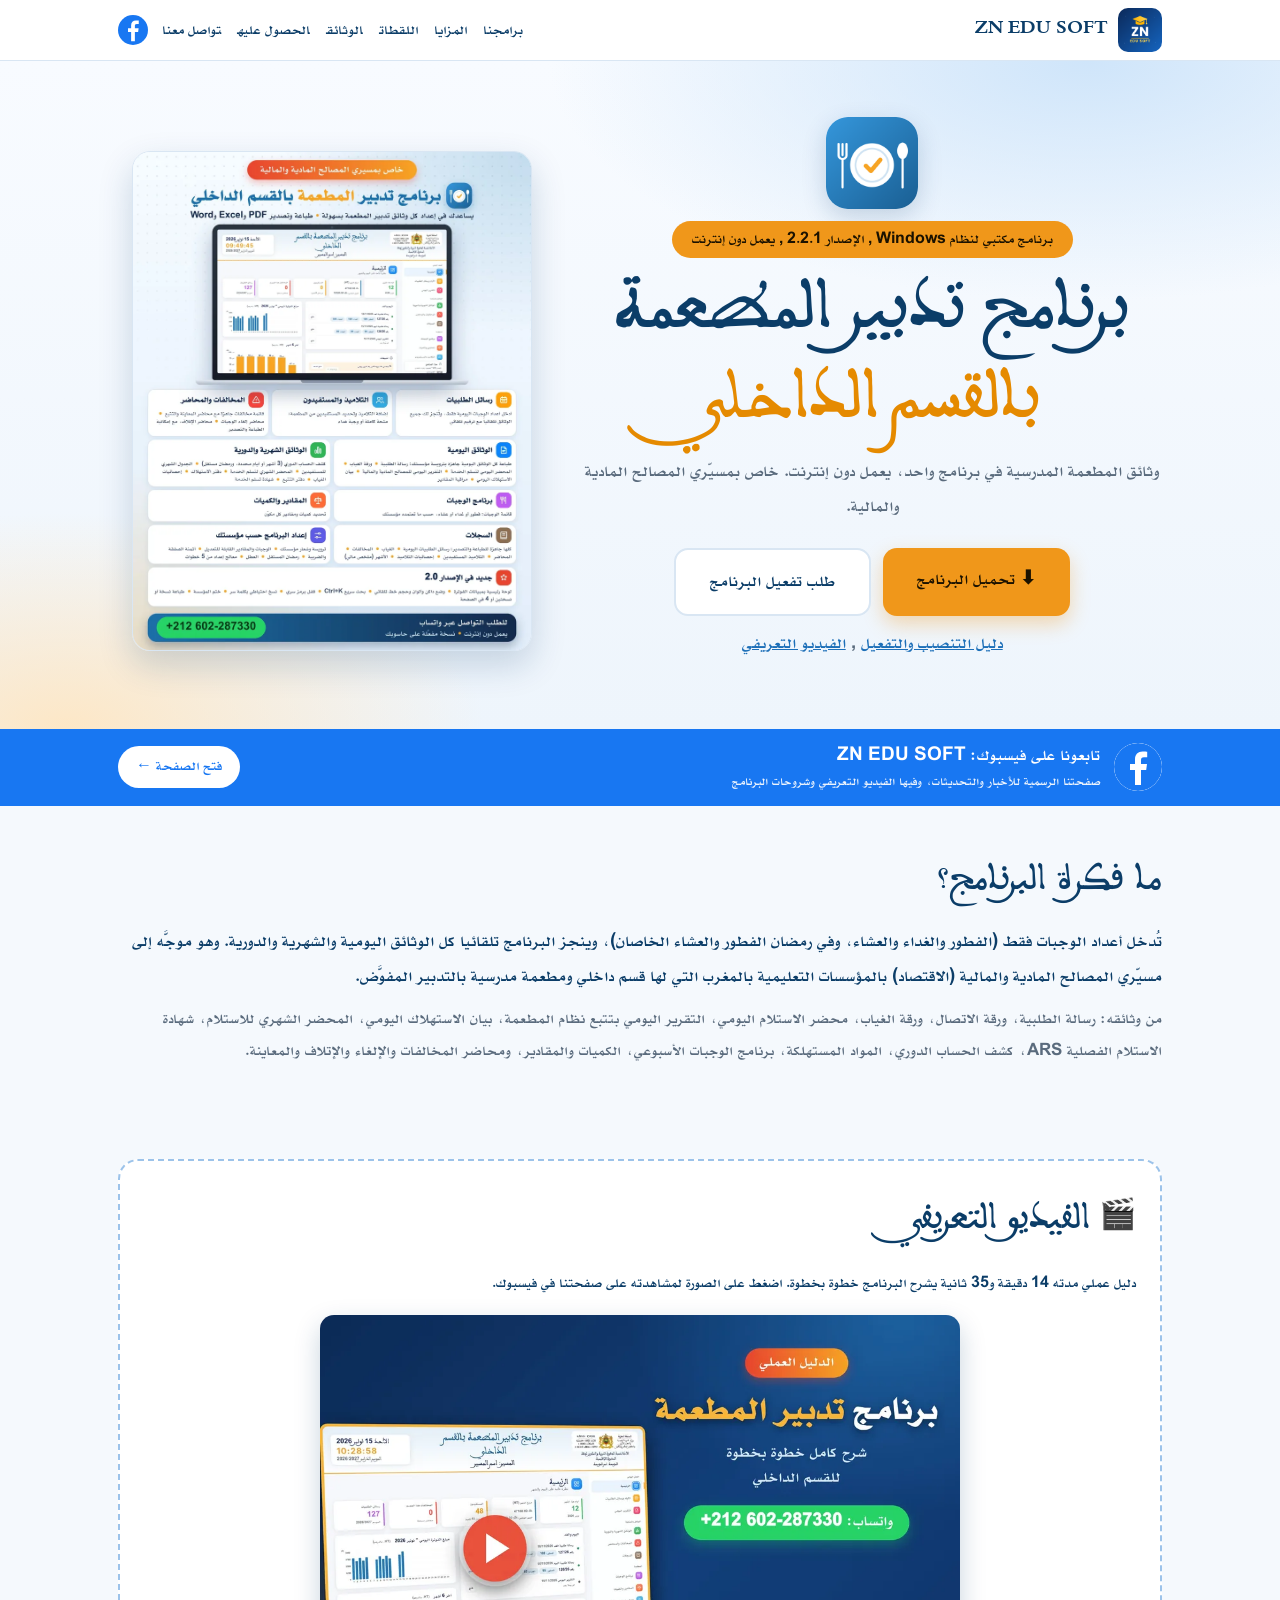
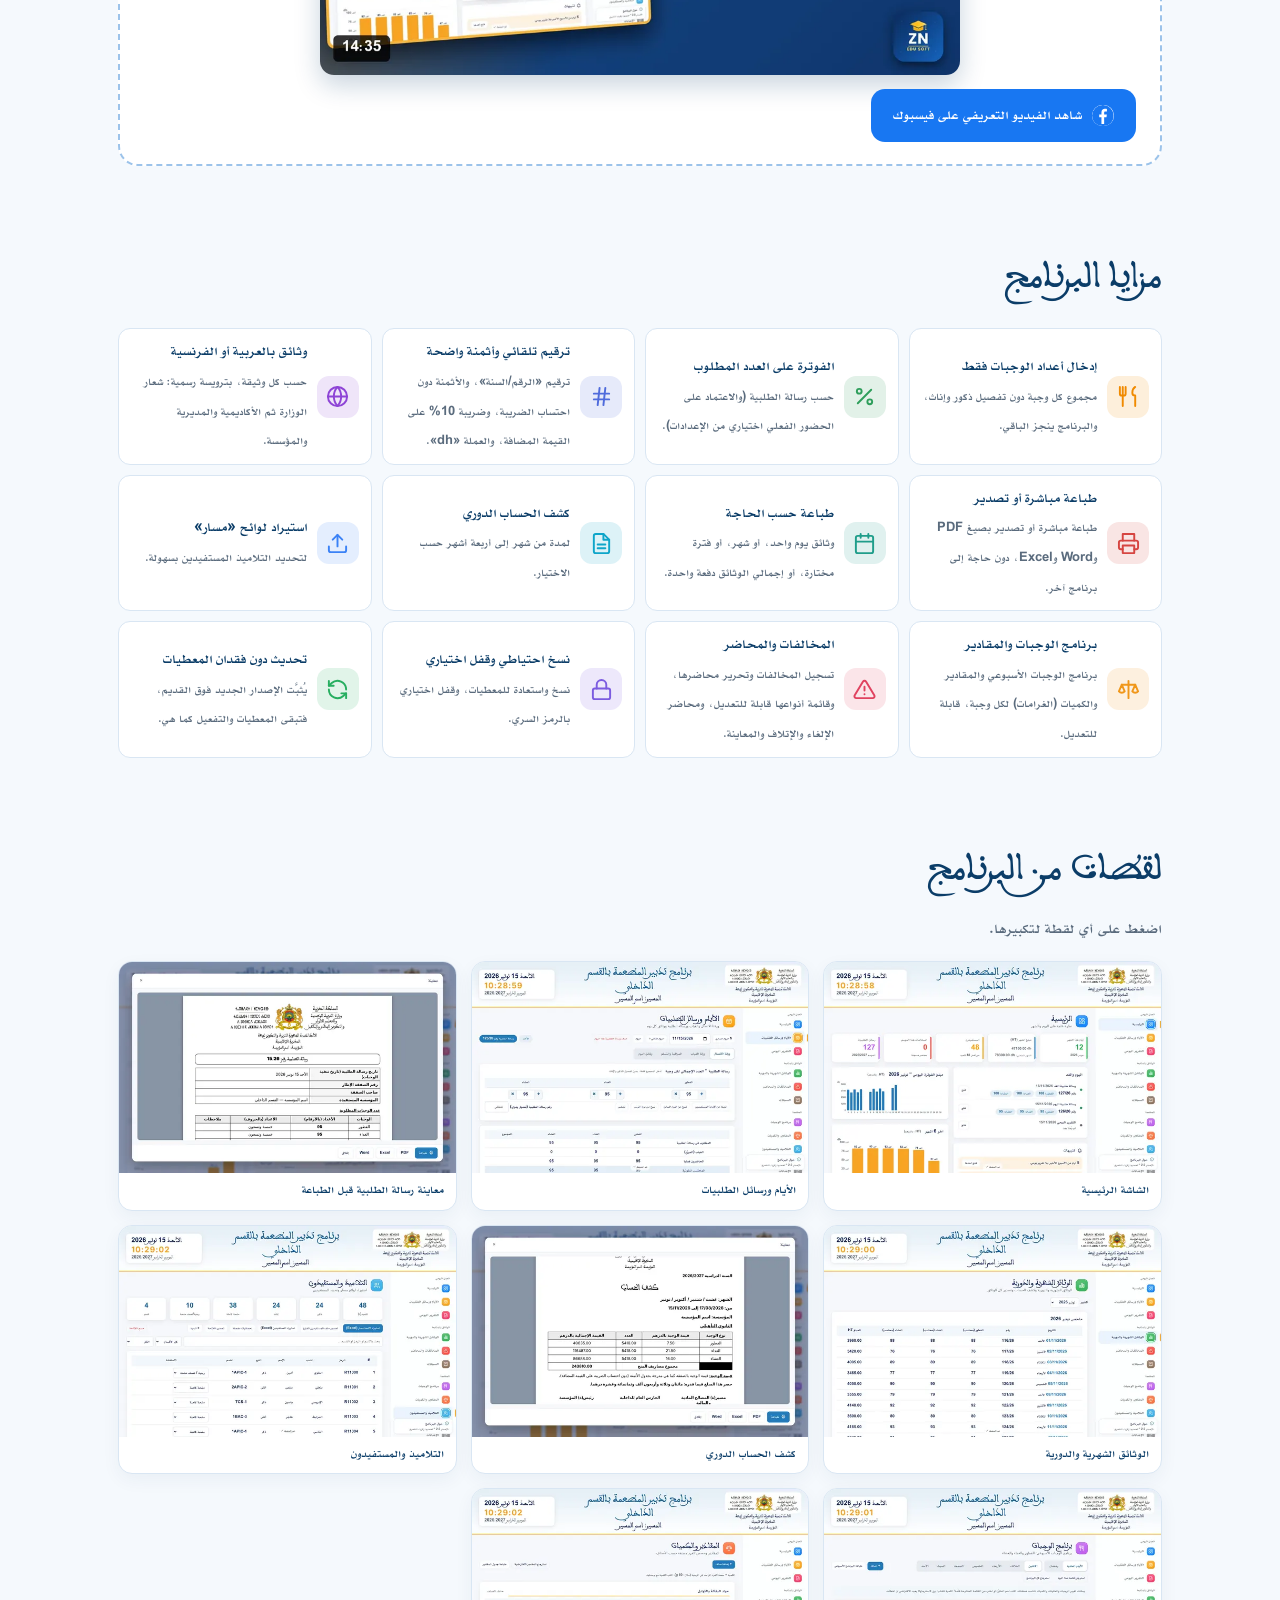
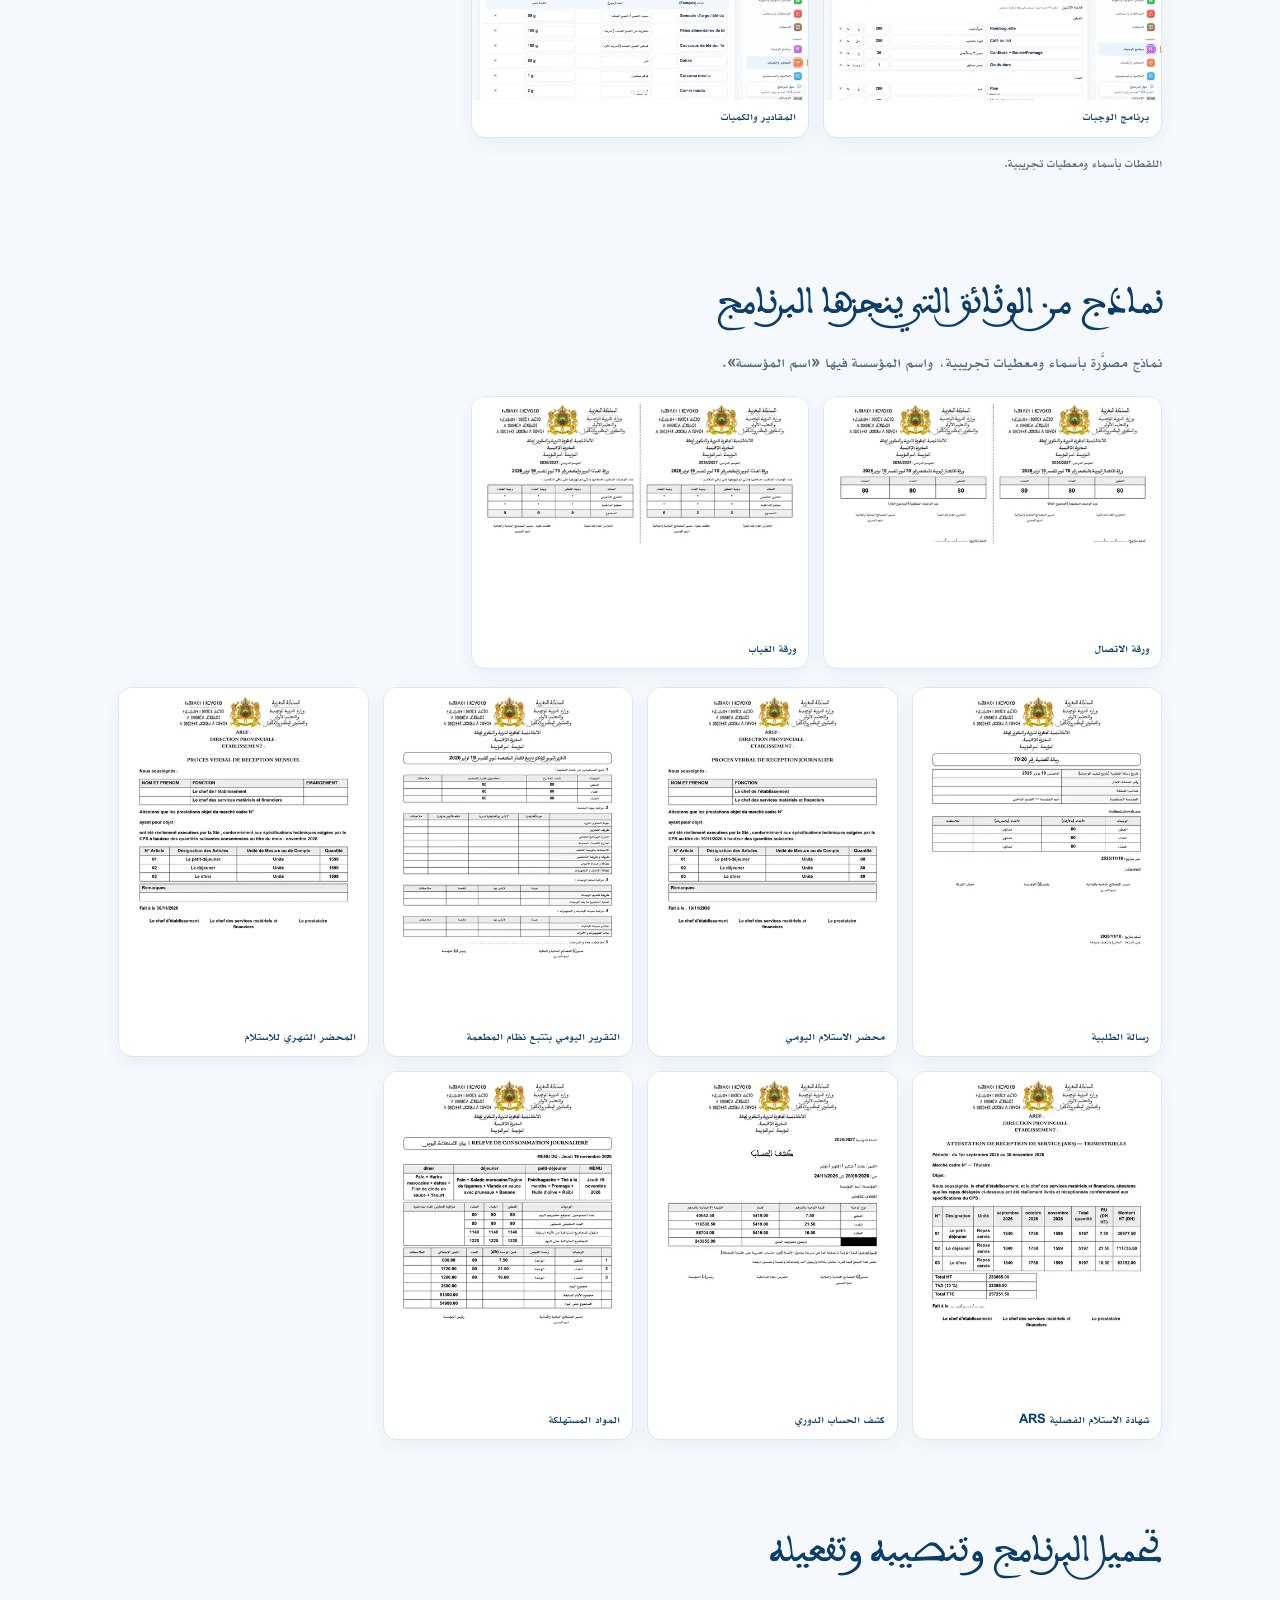
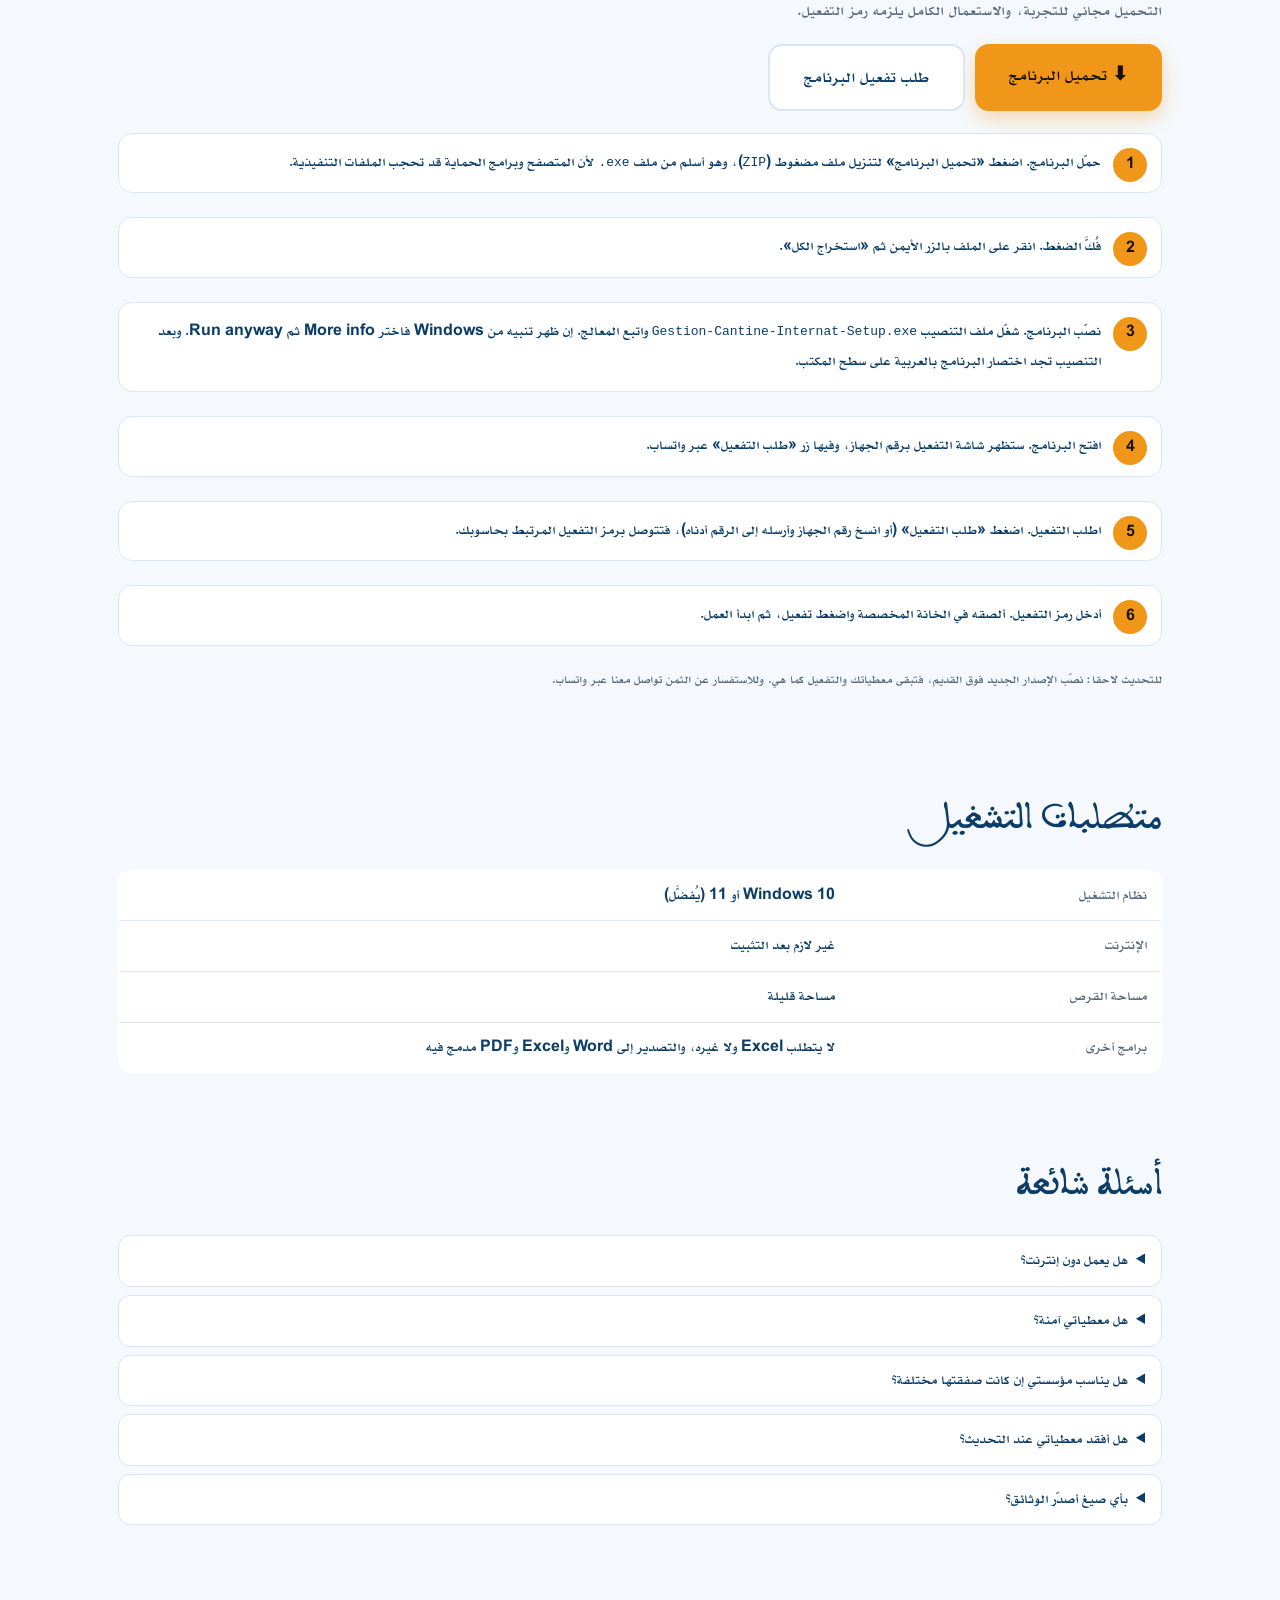
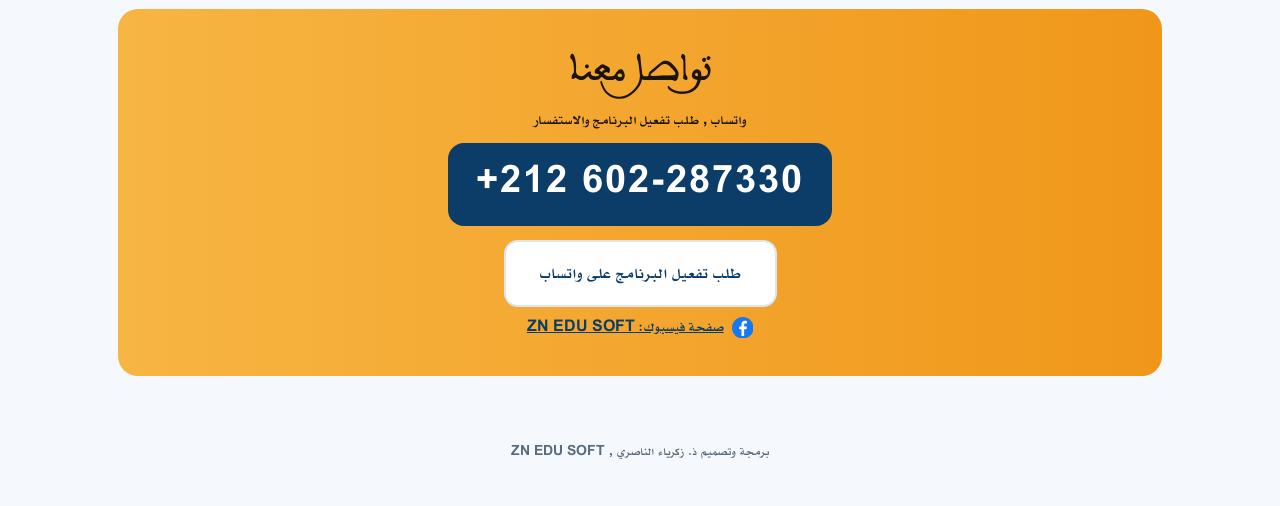
==== commit f4975978: "Add files via upload" ====
--- a/cantine/index.html
+++ b/cantine/index.html
@@ -5,7 +5,7 @@
 <header class="nav"><div class="wrap"><a class="brand" href="../"><img src="../assets/logo.png" alt="ZN EDU SOFT">ZN EDU SOFT</a><nav><a href="../">برامجنا</a><a href="#features">المزايا</a><a href="#components">اللقطات</a><a href="#docs">الوثائق</a><a href="#get">الحصول عليه</a><a href="#contact">تواصل معنا</a><a class="navfb" href="https://www.facebook.com/ZN.EDU.SOFT" target="_blank" rel="noopener" aria-label="فيسبوك"><svg class="fb" viewBox="0 0 24 24" aria-hidden="true"><circle cx="12" cy="12" r="12" fill="#1877f2"/><path fill="#fff" d="M13.5 21v-7.5h2.6l.4-3h-3V8.6c0-.9.3-1.5 1.5-1.5h1.6V4.4c-.3 0-1.2-.1-2.3-.1-2.3 0-3.8 1.4-3.8 3.9v2.3H8v3h2.5V21z"/></svg></a></nav></div></header>
 <div class="hero"><div class="wrap hero2"><div><img src="icon.png" alt="ZN EDU SOFT" width="92" height="92" style="width:92px;height:92px;border-radius:22px;box-shadow:0 8px 24px #0b3d6830"><br><span class="pill">برنامج مكتبي لنظام Windows · الإصدار 2.2.1 · يعمل دون إنترنت</span>
 <h1>برنامج تدبير المطعمة <em>بالقسم الداخلي</em></h1><p>وثائق المطعمة المدرسية في برنامج واحد، يعمل دون إنترنت. خاص بمسيّري المصالح المادية والمالية.</p>
-<div class="row"><a class="btn" href="https://wa.me/212602287330?text=%D8%A7%D9%84%D8%B3%D9%84%D8%A7%D9%85%20%D8%B9%D9%84%D9%8A%D9%83%D9%85%D8%8C%20%D8%A3%D8%B1%D8%BA%D8%A8%20%D9%81%D9%8A%20%D8%B7%D9%84%D8%A8%20%D8%A8%D8%B1%D9%86%D8%A7%D9%85%D8%AC%20%D8%AA%D8%AF%D8%A8%D9%8A%D8%B1%20%D8%A7%D9%84%D9%85%D8%B7%D8%B9%D9%85%D8%A9%20%D8%A8%D8%A7%D9%84%D9%82%D8%B3%D9%85%20%D8%A7%D9%84%D8%AF%D8%A7%D8%AE%D9%84%D9%8A">اطلب البرنامج عبر واتساب</a><a class="btn sec" href="#video">الفيديو التعريفي</a></div></div>
+<div class="row"><a class="btn" href="https://github.com/ZNEDUSOFT/cantine-internat/releases/latest/download/Gestion-Cantine-Internat-Setup.zip">⬇ تحميل البرنامج</a><a class="btn sec" href="https://wa.me/212602287330?text=%D8%A7%D9%84%D8%B3%D9%84%D8%A7%D9%85%20%D8%B9%D9%84%D9%8A%D9%83%D9%85%D8%8C%20%D8%A3%D8%B1%D8%BA%D8%A8%20%D9%81%D9%8A%20%D8%B7%D9%84%D8%A8%20%D8%AA%D9%81%D8%B9%D9%8A%D9%84%20%D8%A8%D8%B1%D9%86%D8%A7%D9%85%D8%AC%20%D8%AA%D8%AF%D8%A8%D9%8A%D8%B1%20%D8%A7%D9%84%D9%85%D8%B7%D8%B9%D9%85%D8%A9%20%D8%A8%D8%A7%D9%84%D9%82%D8%B3%D9%85%20%D8%A7%D9%84%D8%AF%D8%A7%D8%AE%D9%84%D9%8A.%20%D8%B1%D9%82%D9%85%20%D8%A7%D9%84%D8%AC%D9%87%D8%A7%D8%B2%3A%20">طلب تفعيل البرنامج</a></div><p class="hint"><a href="#get">دليل التنصيب والتفعيل</a> · <a href="#video">الفيديو التعريفي</a></p></div>
 <a class="hposter" href="poster.webp" data-z><img src="poster.webp" width="900" height="1125" alt="ملصق البرنامج"></a></div></div>
 <div class="fbbar"><div class="wrap"><a href="https://www.facebook.com/ZN.EDU.SOFT" target="_blank" rel="noopener"><svg class="fb" viewBox="0 0 24 24" aria-hidden="true"><circle cx="12" cy="12" r="12" fill="#1877f2"/><path fill="#fff" d="M13.5 21v-7.5h2.6l.4-3h-3V8.6c0-.9.3-1.5 1.5-1.5h1.6V4.4c-.3 0-1.2-.1-2.3-.1-2.3 0-3.8 1.4-3.8 3.9v2.3H8v3h2.5V21z"/></svg><span><b>تابعونا على فيسبوك: ZN EDU SOFT</b><small>صفحتنا الرسمية للأخبار والتحديثات، وفيها الفيديو التعريفي وشروحات البرنامج</small></span><em>فتح الصفحة ←</em></a></div></div>
 <main class="wrap">
@@ -15,10 +15,18 @@
 <section id="features"><h2>مزايا البرنامج</h2><div class="mods"><div><i style="--c:#f08a00"><svg viewBox="0 0 24 24"><path d="M3 2v7c0 1.1.9 2 2 2h2a2 2 0 0 0 2-2V2"/><path d="M6 2v20"/><path d="M19 2c-2.2 1.4-3 3.5-3 6 0 1.7 1 3 3 3v11"/></svg></i><span><b>إدخال أعداد الوجبات فقط</b><br><small style="color:#5a6b7d;font-weight:400">مجموع كل وجبة دون تفصيل ذكور وإناث، والبرنامج ينجز الباقي.</small></span></div><div><i style="--c:#2e9e5b"><svg viewBox="0 0 24 24"><path d="M19 5 5 19"/><circle cx="6.5" cy="6.5" r="2.5"/><circle cx="17.5" cy="17.5" r="2.5"/></svg></i><span><b>الفوترة على العدد المطلوب</b><br><small style="color:#5a6b7d;font-weight:400">حسب رسالة الطلبية (والاعتماد على الحضور الفعلي اختياري من الإعدادات).</small></span></div><div><i style="--c:#4f6bdc"><svg viewBox="0 0 24 24"><path d="M4 9h16M4 15h16M10 3 8 21M16 3l-2 18"/></svg></i><span><b>ترقيم تلقائي وأثمنة واضحة</b><br><small style="color:#5a6b7d;font-weight:400">ترقيم «الرقم/السنة»، والأثمنة دون احتساب الضريبة، وضريبة 10% على القيمة المضافة، والعملة «dh».</small></span></div><div><i style="--c:#8e44d6"><svg viewBox="0 0 24 24"><circle cx="12" cy="12" r="10"/><path d="M2 12h20"/><path d="M12 2a15 15 0 0 1 0 20 15 15 0 0 1 0-20"/></svg></i><span><b>وثائق بالعربية أو الفرنسية</b><br><small style="color:#5a6b7d;font-weight:400">حسب كل وثيقة، بترويسة رسمية: شعار الوزارة ثم الأكاديمية والمديرية والمؤسسة.</small></span></div><div><i style="--c:#d64541"><svg viewBox="0 0 24 24"><path d="M6 9V2h12v7"/><rect x="6" y="14" width="12" height="8"/><path d="M6 18H4a2 2 0 0 1-2-2v-5a2 2 0 0 1 2-2h16a2 2 0 0 1 2 2v5a2 2 0 0 1-2 2h-2"/></svg></i><span><b>طباعة مباشرة أو تصدير</b><br><small style="color:#5a6b7d;font-weight:400">طباعة مباشرة أو تصدير بصيغ PDF وWord وExcel، دون حاجة إلى برنامج آخر.</small></span></div><div><i style="--c:#1f9d8a"><svg viewBox="0 0 24 24"><rect x="3" y="4" width="18" height="18" rx="2"/><path d="M16 2v4M8 2v4M3 10h18"/></svg></i><span><b>طباعة حسب الحاجة</b><br><small style="color:#5a6b7d;font-weight:400">وثائق يوم واحد، أو شهر، أو فترة مختارة، أو إجمالي الوثائق دفعة واحدة.</small></span></div><div><i style="--c:#0ea5c9"><svg viewBox="0 0 24 24"><path d="M14 2H6a2 2 0 0 0-2 2v16a2 2 0 0 0 2 2h12a2 2 0 0 0 2-2V8z"/><path d="M14 2v6h6"/><path d="M16 13H8"/><path d="M16 17H8"/></svg></i><span><b>كشف الحساب الدوري</b><br><small style="color:#5a6b7d;font-weight:400">لمدة من شهر إلى أربعة أشهر حسب الاختيار.</small></span></div><div><i style="--c:#3b82f6"><svg viewBox="0 0 24 24"><path d="M21 15v4a2 2 0 0 1-2 2H5a2 2 0 0 1-2-2v-4"/><path d="m17 8-5-5-5 5"/><path d="M12 3v12"/></svg></i><span><b>استيراد لوائح «مسار»</b><br><small style="color:#5a6b7d;font-weight:400">لتحديد التلاميذ المستفيدين بسهولة.</small></span></div><div><i style="--c:#f0971a"><svg viewBox="0 0 24 24"><path d="M12 3v18"/><path d="M5 7h14"/><path d="m5 7-3 7a4 4 0 0 0 6 0z"/><path d="m19 7-3 7a4 4 0 0 0 6 0z"/></svg></i><span><b>برنامج الوجبات والمقادير</b><br><small style="color:#5a6b7d;font-weight:400">برنامج الوجبات الأسبوعي والمقادير والكميات (الغرامات) لكل وجبة، قابلة للتعديل.</small></span></div><div><i style="--c:#e0425f"><svg viewBox="0 0 24 24"><path d="M10.3 3.9 1.8 18a2 2 0 0 0 1.7 3h17a2 2 0 0 0 1.7-3L13.7 3.9a2 2 0 0 0-3.4 0z"/><path d="M12 9v4M12 17h.01"/></svg></i><span><b>المخالفات والمحاضر</b><br><small style="color:#5a6b7d;font-weight:400">تسجيل المخالفات وتحرير محاضرها، وقائمة أنواعها قابلة للتعديل، ومحاضر الإلغاء والإتلاف والمعاينة.</small></span></div><div><i style="--c:#7c5ce0"><svg viewBox="0 0 24 24"><rect x="3" y="11" width="18" height="11" rx="2"/><path d="M7 11V7a5 5 0 0 1 10 0v4"/></svg></i><span><b>نسخ احتياطي وقفل اختياري</b><br><small style="color:#5a6b7d;font-weight:400">نسخ واستعادة للمعطيات، وقفل اختياري بالرمز السري.</small></span></div><div><i style="--c:#27ae60"><svg viewBox="0 0 24 24"><path d="M21 12a9 9 0 0 0-15-6.7L3 8"/><path d="M3 3v5h5"/><path d="M3 12a9 9 0 0 0 15 6.7L21 16"/><path d="M21 21v-5h-5"/></svg></i><span><b>تحديث دون فقدان المعطيات</b><br><small style="color:#5a6b7d;font-weight:400">يُثبَّت الإصدار الجديد فوق القديم، فتبقى المعطيات والتفعيل كما هي.</small></span></div></div></section>
 <section id="components"><h2>لقطات من البرنامج</h2><p class="lead">اضغط على أي لقطة لتكبيرها.</p><div class="shots"><a href="s/1.webp" data-z="m" data-cap="الشاشة الرئيسية"><img loading="lazy" decoding="async" width="640" height="401" src="s/t/1.webp" alt="الشاشة الرئيسية"><small>الشاشة الرئيسية</small></a><a href="s/2.webp" data-z="m" data-cap="الأيام ورسائل الطلبيات"><img loading="lazy" decoding="async" width="640" height="401" src="s/t/2.webp" alt="الأيام ورسائل الطلبيات"><small>الأيام ورسائل الطلبيات</small></a><a href="s/3.webp" data-z="m" data-cap="معاينة رسالة الطلبية قبل الطباعة"><img loading="lazy" decoding="async" width="640" height="401" src="s/t/3.webp" alt="معاينة رسالة الطلبية قبل الطباعة"><small>معاينة رسالة الطلبية قبل الطباعة</small></a><a href="s/4.webp" data-z="m" data-cap="الوثائق الشهرية والدورية"><img loading="lazy" decoding="async" width="640" height="401" src="s/t/4.webp" alt="الوثائق الشهرية والدورية"><small>الوثائق الشهرية والدورية</small></a><a href="s/5.webp" data-z="m" data-cap="كشف الحساب الدوري"><img loading="lazy" decoding="async" width="640" height="401" src="s/t/5.webp" alt="كشف الحساب الدوري"><small>كشف الحساب الدوري</small></a><a href="s/6.webp" data-z="m" data-cap="التلاميذ والمستفيدون"><img loading="lazy" decoding="async" width="640" height="401" src="s/t/6.webp" alt="التلاميذ والمستفيدون"><small>التلاميذ والمستفيدون</small></a><a href="s/7.webp" data-z="m" data-cap="برنامج الوجبات"><img loading="lazy" decoding="async" width="640" height="401" src="s/t/7.webp" alt="برنامج الوجبات"><small>برنامج الوجبات</small></a><a href="s/8.webp" data-z="m" data-cap="المقادير والكميات"><img loading="lazy" decoding="async" width="640" height="401" src="s/t/8.webp" alt="المقادير والكميات"><small>المقادير والكميات</small></a></div><p class="note">اللقطات بأسماء ومعطيات تجريبية.</p></section>
 <section id="docs"><h2>نماذج من الوثائق التي ينجزها البرنامج</h2><p class="lead">نماذج مصوَّرة بأسماء ومعطيات تجريبية، واسم المؤسسة فيها «اسم المؤسسة».</p><div class="docs land"><a href="d/4.webp" data-z="d" data-cap="ورقة الاتصال"><span class="dimg"><img loading="lazy" decoding="async" width="560" height="395" src="d/t/4.webp" alt="ورقة الاتصال"></span><small>ورقة الاتصال</small></a><a href="d/5.webp" data-z="d" data-cap="ورقة الغياب"><span class="dimg"><img loading="lazy" decoding="async" width="560" height="395" src="d/t/5.webp" alt="ورقة الغياب"></span><small>ورقة الغياب</small></a></div><div class="docs"><a href="d/1.webp" data-z="d" data-cap="رسالة الطلبية"><span class="dimg"><img loading="lazy" decoding="async" width="420" height="593" src="d/t/1.webp" alt="رسالة الطلبية"></span><small>رسالة الطلبية</small></a><a href="d/2.webp" data-z="d" data-cap="محضر الاستلام اليومي"><span class="dimg"><img loading="lazy" decoding="async" width="420" height="593" src="d/t/2.webp" alt="محضر الاستلام اليومي"></span><small>محضر الاستلام اليومي</small></a><a href="d/3.webp" data-z="d" data-cap="التقرير اليومي بتتبع نظام المطعمة"><span class="dimg"><img loading="lazy" decoding="async" width="420" height="593" src="d/t/3.webp" alt="التقرير اليومي بتتبع نظام المطعمة"></span><small>التقرير اليومي بتتبع نظام المطعمة</small></a><a href="d/6.webp" data-z="d" data-cap="المحضر الشهري للاستلام"><span class="dimg"><img loading="lazy" decoding="async" width="420" height="593" src="d/t/6.webp" alt="المحضر الشهري للاستلام"></span><small>المحضر الشهري للاستلام</small></a><a href="d/7.webp" data-z="d" data-cap="شهادة الاستلام الفصلية ARS"><span class="dimg"><img loading="lazy" decoding="async" width="420" height="593" src="d/t/7.webp" alt="شهادة الاستلام الفصلية ARS"></span><small>شهادة الاستلام الفصلية ARS</small></a><a href="d/8.webp" data-z="d" data-cap="كشف الحساب الدوري"><span class="dimg"><img loading="lazy" decoding="async" width="420" height="593" src="d/t/8.webp" alt="كشف الحساب الدوري"></span><small>كشف الحساب الدوري</small></a><a href="d/9.webp" data-z="d" data-cap="المواد المستهلكة"><span class="dimg"><img loading="lazy" decoding="async" width="420" height="593" src="d/t/9.webp" alt="المواد المستهلكة"></span><small>المواد المستهلكة</small></a></div></section>
-<section id="get"><h2>كيف أحصل على البرنامج؟</h2><ol class="steps"><li><b>حمّل البرنامج.</b> التحميل مجاني للتجربة، والاستعمال الكامل يلزمه رمز التفعيل. ملف التنصيب لويندوز: <code>Gestion-Cantine-Internat-Setup.exe</code>. وإن حجب متصفحك أو برنامج الحماية ملف <code>.exe</code> فنزّل نسخة <b>ZIP</b> ثم فك ضغطها (انقر بالزر الأيمن ثم «استخراج الكل»).<br><span class="dlrow"><a class="btn" id="dl" href="https://github.com/ZNEDUSOFT/cantine-internat/releases/latest/download/Gestion-Cantine-Internat-Setup.exe">⬇ تحميل البرنامج</a><a class="btn sec" href="https://github.com/ZNEDUSOFT/cantine-internat/releases/latest/download/Gestion-Cantine-Internat-Setup.zip">تحميل نسخة ZIP</a></span><br><small style="color:#5a6b7d">إن ظهر تنبيه من Windows فاختر <b>More info ثم Run anyway</b>.</small></li><li><b>أرسل رقم الجهاز.</b> افتح البرنامج فتجد «رقم الجهاز» وزر «طلب التفعيل» عبر واتساب، فأرسل رقمك.</li><li><b>أدخل رمز التفعيل.</b> ستتوصل برمز التفعيل المرتبط بحاسوبك، ثم ألصقه واستعمل البرنامج.</li></ol><p class="note">للاستفسار عن الثمن، تواصل معنا عبر واتساب.</p></section>
+<section id="get"><h2>تحميل البرنامج وتنصيبه وتفعيله</h2><p class="lead">التحميل مجاني للتجربة، والاستعمال الكامل يلزمه رمز التفعيل.</p>
+<div class="dlrow big"><a class="btn" href="https://github.com/ZNEDUSOFT/cantine-internat/releases/latest/download/Gestion-Cantine-Internat-Setup.zip">⬇ تحميل البرنامج</a><a class="btn sec" href="https://wa.me/212602287330?text=%D8%A7%D9%84%D8%B3%D9%84%D8%A7%D9%85%20%D8%B9%D9%84%D9%8A%D9%83%D9%85%D8%8C%20%D8%A3%D8%B1%D8%BA%D8%A8%20%D9%81%D9%8A%20%D8%B7%D9%84%D8%A8%20%D8%AA%D9%81%D8%B9%D9%8A%D9%84%20%D8%A8%D8%B1%D9%86%D8%A7%D9%85%D8%AC%20%D8%AA%D8%AF%D8%A8%D9%8A%D8%B1%20%D8%A7%D9%84%D9%85%D8%B7%D8%B9%D9%85%D8%A9%20%D8%A8%D8%A7%D9%84%D9%82%D8%B3%D9%85%20%D8%A7%D9%84%D8%AF%D8%A7%D8%AE%D9%84%D9%8A.%20%D8%B1%D9%82%D9%85%20%D8%A7%D9%84%D8%AC%D9%87%D8%A7%D8%B2%3A%20">طلب تفعيل البرنامج</a></div>
+<ol class="steps"><li><b>حمّل البرنامج.</b> اضغط «تحميل البرنامج» لتنزيل ملف مضغوط (<code>ZIP</code>)، وهو أسلم من ملف <code>.exe</code> لأن المتصفح وبرامج الحماية قد تحجب الملفات التنفيذية.</li>
+<li><b>فُكَّ الضغط.</b> انقر على الملف بالزر الأيمن ثم «استخراج الكل».</li>
+<li><b>نصّب البرنامج.</b> شغّل ملف التنصيب <code>Gestion-Cantine-Internat-Setup.exe</code> واتبع المعالج. إن ظهر تنبيه من Windows فاختر <b>More info ثم Run anyway</b>. وبعد التنصيب تجد اختصار البرنامج بالعربية على سطح المكتب.</li>
+<li><b>افتح البرنامج.</b> ستظهر شاشة التفعيل برقم الجهاز، وفيها زر «طلب التفعيل» عبر واتساب.</li>
+<li><b>اطلب التفعيل.</b> اضغط «طلب التفعيل» (أو انسخ رقم الجهاز وأرسله إلى الرقم أدناه)، فتتوصل برمز التفعيل المرتبط بحاسوبك.</li>
+<li><b>أدخل رمز التفعيل.</b> ألصقه في الخانة المخصصة واضغط تفعيل، ثم ابدأ العمل.</li></ol>
+<p class="note">للتحديث لاحقا: نصّب الإصدار الجديد فوق القديم، فتبقى معطياتك والتفعيل كما هي. وللاستفسار عن الثمن تواصل معنا عبر واتساب.</p></section>
 <section><h2>متطلبات التشغيل</h2><table><tr><th>نظام التشغيل</th><td>Windows 10 أو 11 (يُفضَّل)</td></tr><tr><th>الإنترنت</th><td>غير لازم بعد التثبيت</td></tr><tr><th>مساحة القرص</th><td>مساحة قليلة</td></tr><tr><th>برامج أخرى</th><td>لا يتطلب Excel ولا غيره، والتصدير إلى Word وExcel وPDF مدمج فيه</td></tr></table></section>
 <section><h2>أسئلة شائعة</h2><div class="faq"><details><summary>هل يعمل دون إنترنت؟</summary><p>نعم، كل شيء يعمل محليا في حاسوبك.</p></details><details><summary>هل معطياتي آمنة؟</summary><p>تبقى في حاسوبك، وفيه نسخ احتياطي واستعادة وقفل اختياري بالرمز السري.</p></details><details><summary>هل يناسب مؤسستي إن كانت صفقتها مختلفة؟</summary><p>نعم: الوجبات والمقادير وأنواع المخالفات والأثمنة قابلة للتعديل.</p></details><details><summary>هل أفقد معطياتي عند التحديث؟</summary><p>لا، يُثبَّت الإصدار الجديد فوق القديم فتبقى المعطيات والتفعيل.</p></details><details><summary>بأي صيغ أصدّر الوثائق؟</summary><p>طباعة مباشرة أو PDF أو Word أو Excel.</p></details></div></section>
-<section id="contact"><div class="cta"><h2 style="margin:0;color:#1b1200">تواصل معنا</h2><div>واتساب · طلب البرنامج وتفعيله والاستفسار</div><a class="num" href="https://wa.me/212602287330?text=%D8%A7%D9%84%D8%B3%D9%84%D8%A7%D9%85%20%D8%B9%D9%84%D9%8A%D9%83%D9%85%D8%8C%20%D8%A3%D8%B1%D8%BA%D8%A8%20%D9%81%D9%8A%20%D8%B7%D9%84%D8%A8%20%D8%A8%D8%B1%D9%86%D8%A7%D9%85%D8%AC%20%D8%AA%D8%AF%D8%A8%D9%8A%D8%B1%20%D8%A7%D9%84%D9%85%D8%B7%D8%B9%D9%85%D8%A9%20%D8%A8%D8%A7%D9%84%D9%82%D8%B3%D9%85%20%D8%A7%D9%84%D8%AF%D8%A7%D8%AE%D9%84%D9%8A">+212 602-287330</a><div><a class="btn sec" href="https://wa.me/212602287330?text=%D8%A7%D9%84%D8%B3%D9%84%D8%A7%D9%85%20%D8%B9%D9%84%D9%8A%D9%83%D9%85%D8%8C%20%D8%A3%D8%B1%D8%BA%D8%A8%20%D9%81%D9%8A%20%D8%B7%D9%84%D8%A8%20%D8%A8%D8%B1%D9%86%D8%A7%D9%85%D8%AC%20%D8%AA%D8%AF%D8%A8%D9%8A%D8%B1%20%D8%A7%D9%84%D9%85%D8%B7%D8%B9%D9%85%D8%A9%20%D8%A8%D8%A7%D9%84%D9%82%D8%B3%D9%85%20%D8%A7%D9%84%D8%AF%D8%A7%D8%AE%D9%84%D9%8A" style="margin:6px 0">فتح المحادثة على واتساب</a></div><div><a class="fbc" href="https://www.facebook.com/ZN.EDU.SOFT" target="_blank" rel="noopener"><svg class="fb" viewBox="0 0 24 24" aria-hidden="true"><circle cx="12" cy="12" r="12" fill="#1877f2"/><path fill="#fff" d="M13.5 21v-7.5h2.6l.4-3h-3V8.6c0-.9.3-1.5 1.5-1.5h1.6V4.4c-.3 0-1.2-.1-2.3-.1-2.3 0-3.8 1.4-3.8 3.9v2.3H8v3h2.5V21z"/></svg>صفحة فيسبوك: ZN EDU SOFT</a></div></div></section>
+<section id="contact"><div class="cta"><h2 style="margin:0;color:#1b1200">تواصل معنا</h2><div>واتساب · طلب تفعيل البرنامج والاستفسار</div><a class="num" href="https://wa.me/212602287330?text=%D8%A7%D9%84%D8%B3%D9%84%D8%A7%D9%85%20%D8%B9%D9%84%D9%8A%D9%83%D9%85%D8%8C%20%D8%A3%D8%B1%D8%BA%D8%A8%20%D9%81%D9%8A%20%D8%B7%D9%84%D8%A8%20%D8%A8%D8%B1%D9%86%D8%A7%D9%85%D8%AC%20%D8%AA%D8%AF%D8%A8%D9%8A%D8%B1%20%D8%A7%D9%84%D9%85%D8%B7%D8%B9%D9%85%D8%A9%20%D8%A8%D8%A7%D9%84%D9%82%D8%B3%D9%85%20%D8%A7%D9%84%D8%AF%D8%A7%D8%AE%D9%84%D9%8A">+212 602-287330</a><div><a class="btn sec" href="https://wa.me/212602287330?text=%D8%A7%D9%84%D8%B3%D9%84%D8%A7%D9%85%20%D8%B9%D9%84%D9%8A%D9%83%D9%85%D8%8C%20%D8%A3%D8%B1%D8%BA%D8%A8%20%D9%81%D9%8A%20%D8%B7%D9%84%D8%A8%20%D8%AA%D9%81%D8%B9%D9%8A%D9%84%20%D8%A8%D8%B1%D9%86%D8%A7%D9%85%D8%AC%20%D8%AA%D8%AF%D8%A8%D9%8A%D8%B1%20%D8%A7%D9%84%D9%85%D8%B7%D8%B9%D9%85%D8%A9%20%D8%A8%D8%A7%D9%84%D9%82%D8%B3%D9%85%20%D8%A7%D9%84%D8%AF%D8%A7%D8%AE%D9%84%D9%8A.%20%D8%B1%D9%82%D9%85%20%D8%A7%D9%84%D8%AC%D9%87%D8%A7%D8%B2%3A%20" style="margin:6px 0">طلب تفعيل البرنامج على واتساب</a></div><div><a class="fbc" href="https://www.facebook.com/ZN.EDU.SOFT" target="_blank" rel="noopener"><svg class="fb" viewBox="0 0 24 24" aria-hidden="true"><circle cx="12" cy="12" r="12" fill="#1877f2"/><path fill="#fff" d="M13.5 21v-7.5h2.6l.4-3h-3V8.6c0-.9.3-1.5 1.5-1.5h1.6V4.4c-.3 0-1.2-.1-2.3-.1-2.3 0-3.8 1.4-3.8 3.9v2.3H8v3h2.5V21z"/></svg>صفحة فيسبوك: ZN EDU SOFT</a></div></div></section>
 </main><footer>برمجة وتصميم ذ. زكرياء الناصري · ZN EDU SOFT</footer>
 <dialog id="dz"><button class="dx" aria-label="إغلاق">✕</button><button class="dn dp" aria-label="السابق">›</button><figure><img id="di" alt=""><figcaption id="dc"></figcaption></figure><button class="dn dnx" aria-label="التالي">‹</button></dialog>
 <script>
--- a/cantine/site.css
+++ b/cantine/site.css
@@ -75,3 +75,4 @@
 
 .hposter img,.vid img{height:auto}
 .dlrow{display:flex;gap:10px;flex-wrap:wrap;margin-top:8px}.dlrow .btn{margin-top:0!important}
+.hint{margin:10px 0 0;font-size:15px;color:var(--mut)}.dlrow.big{margin:4px 0 16px}
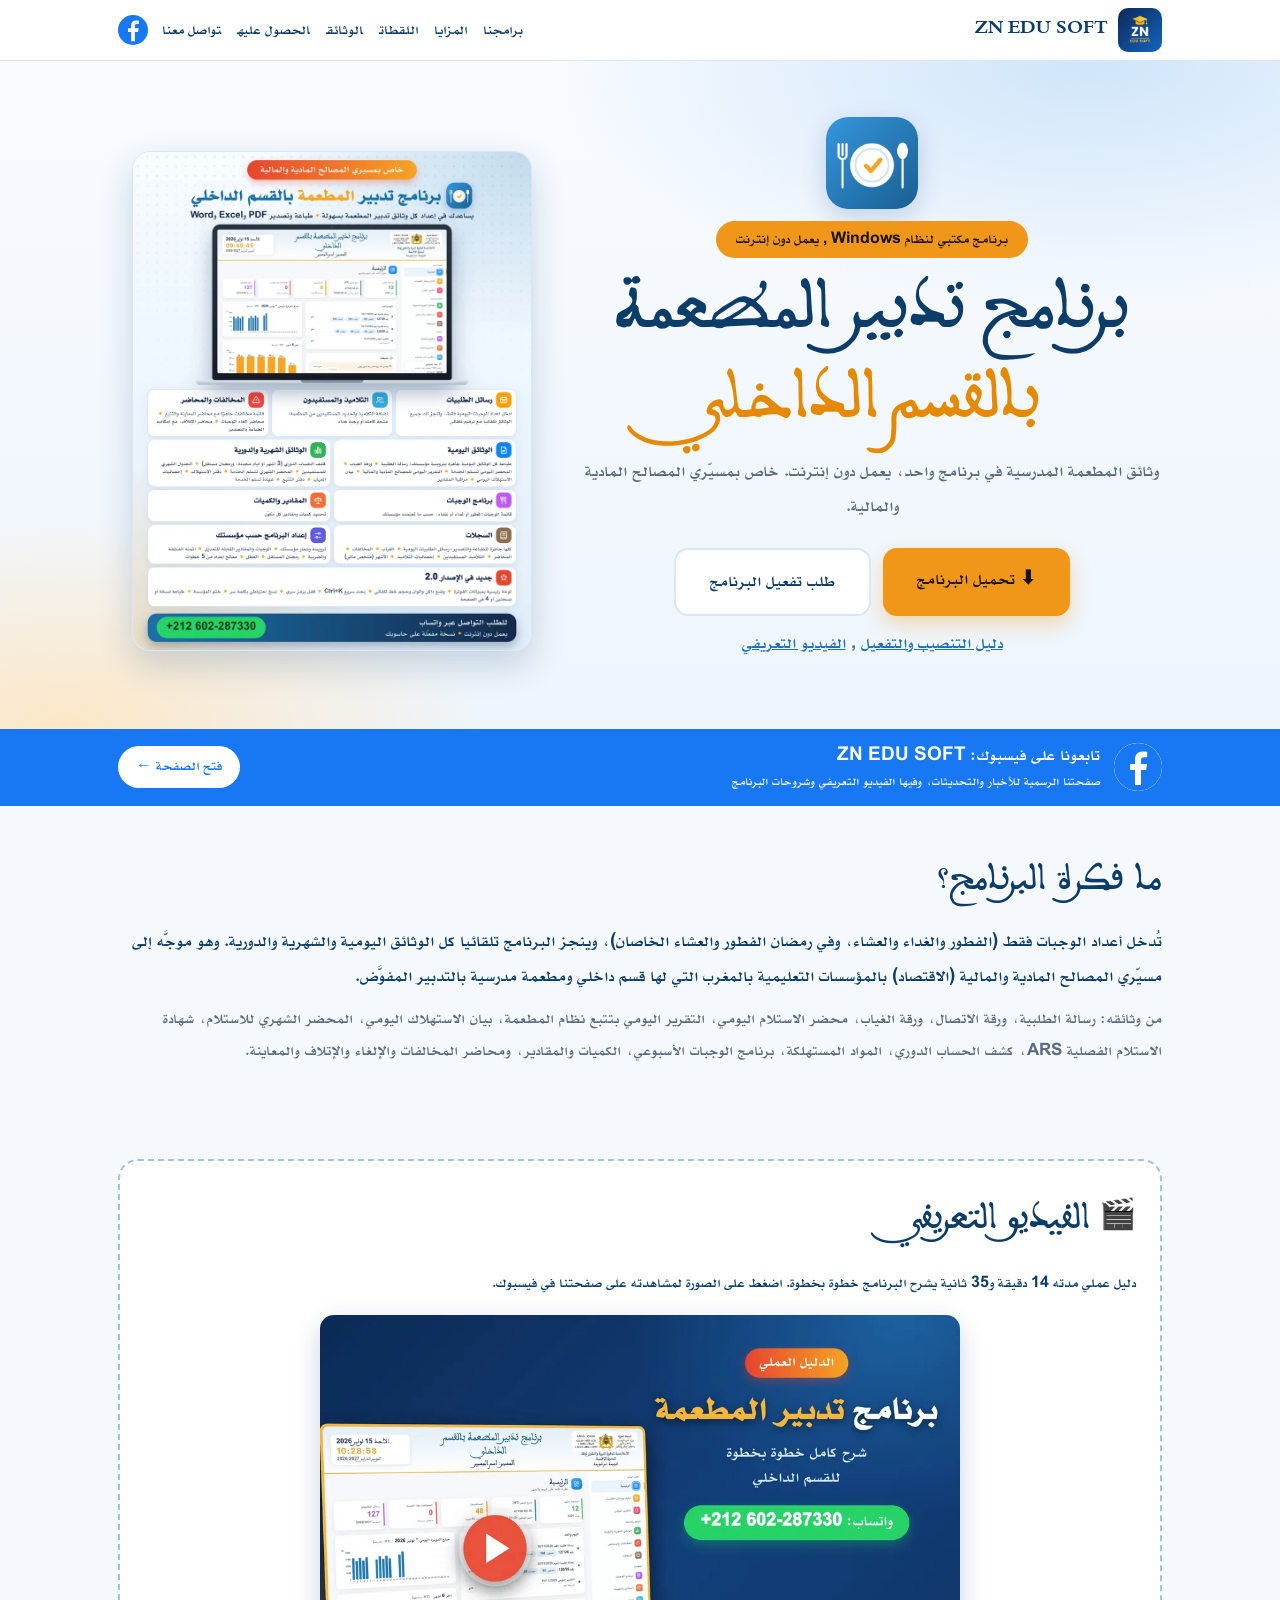
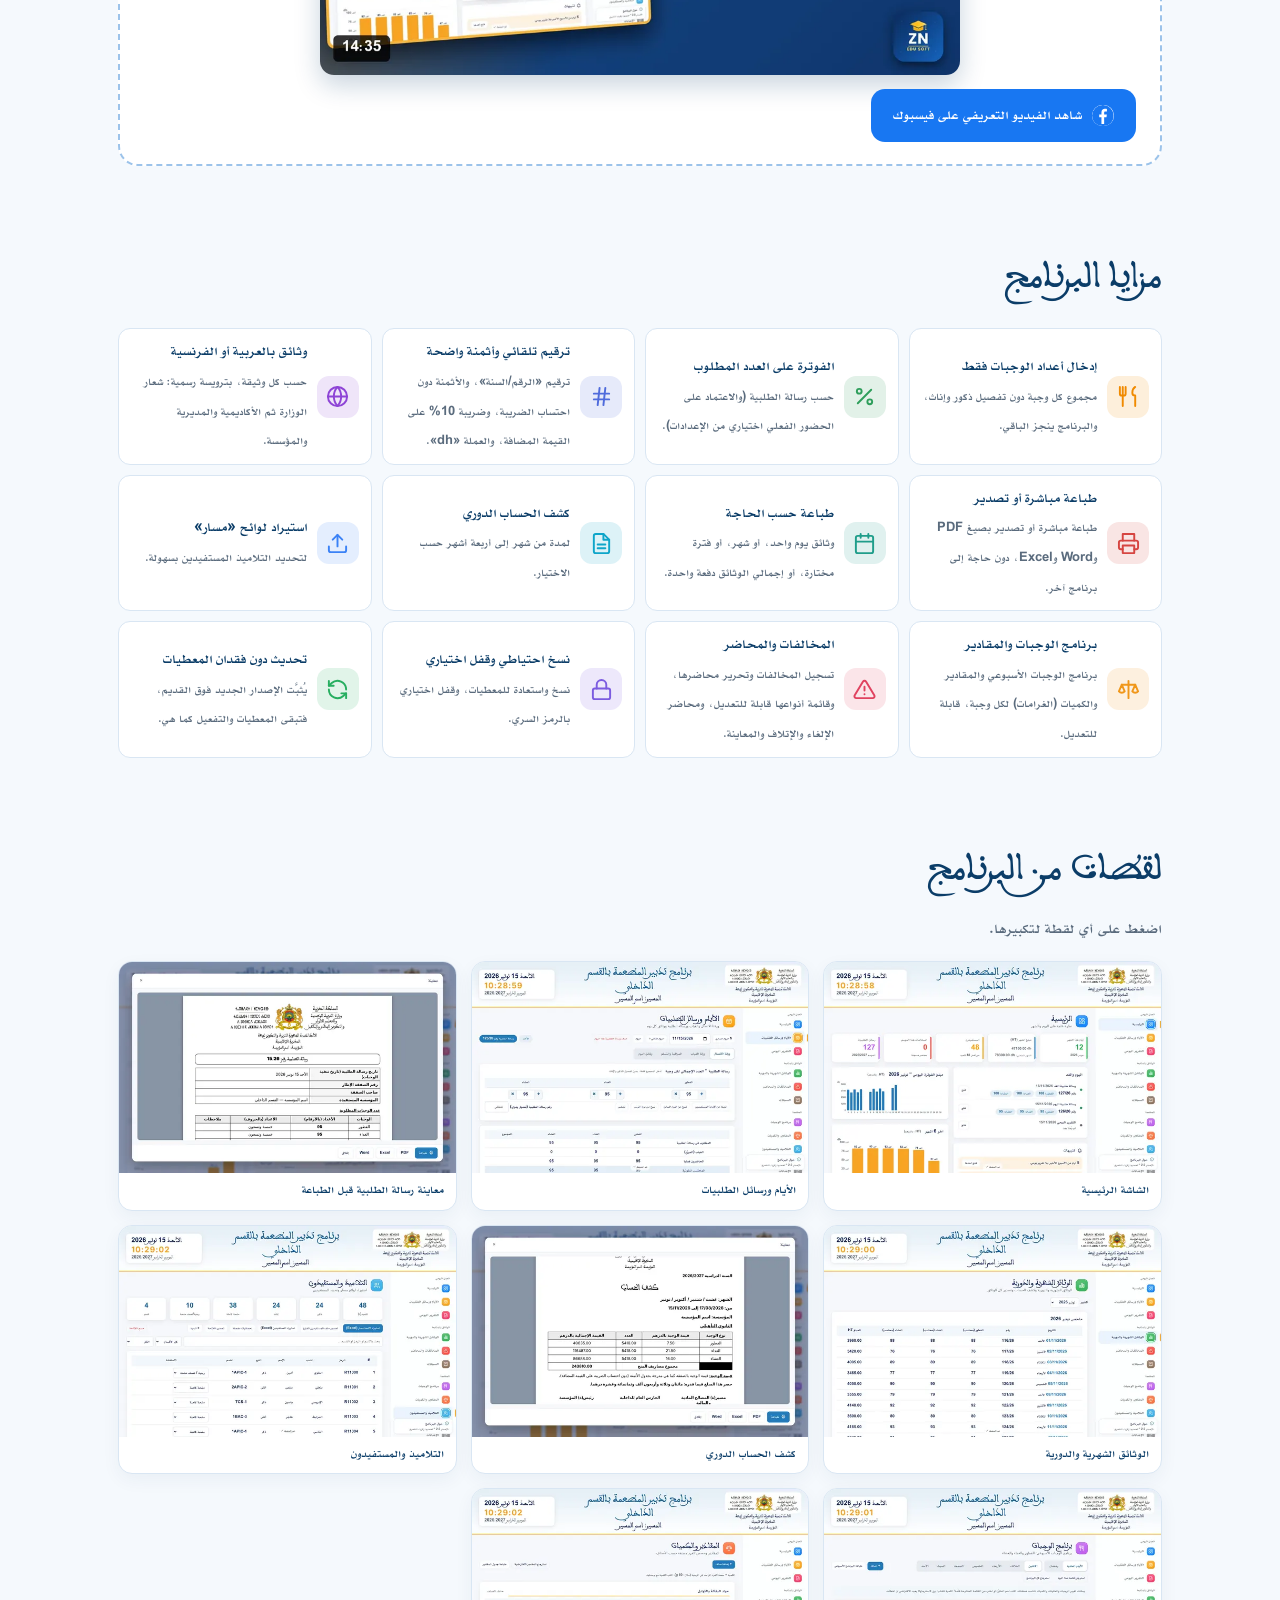
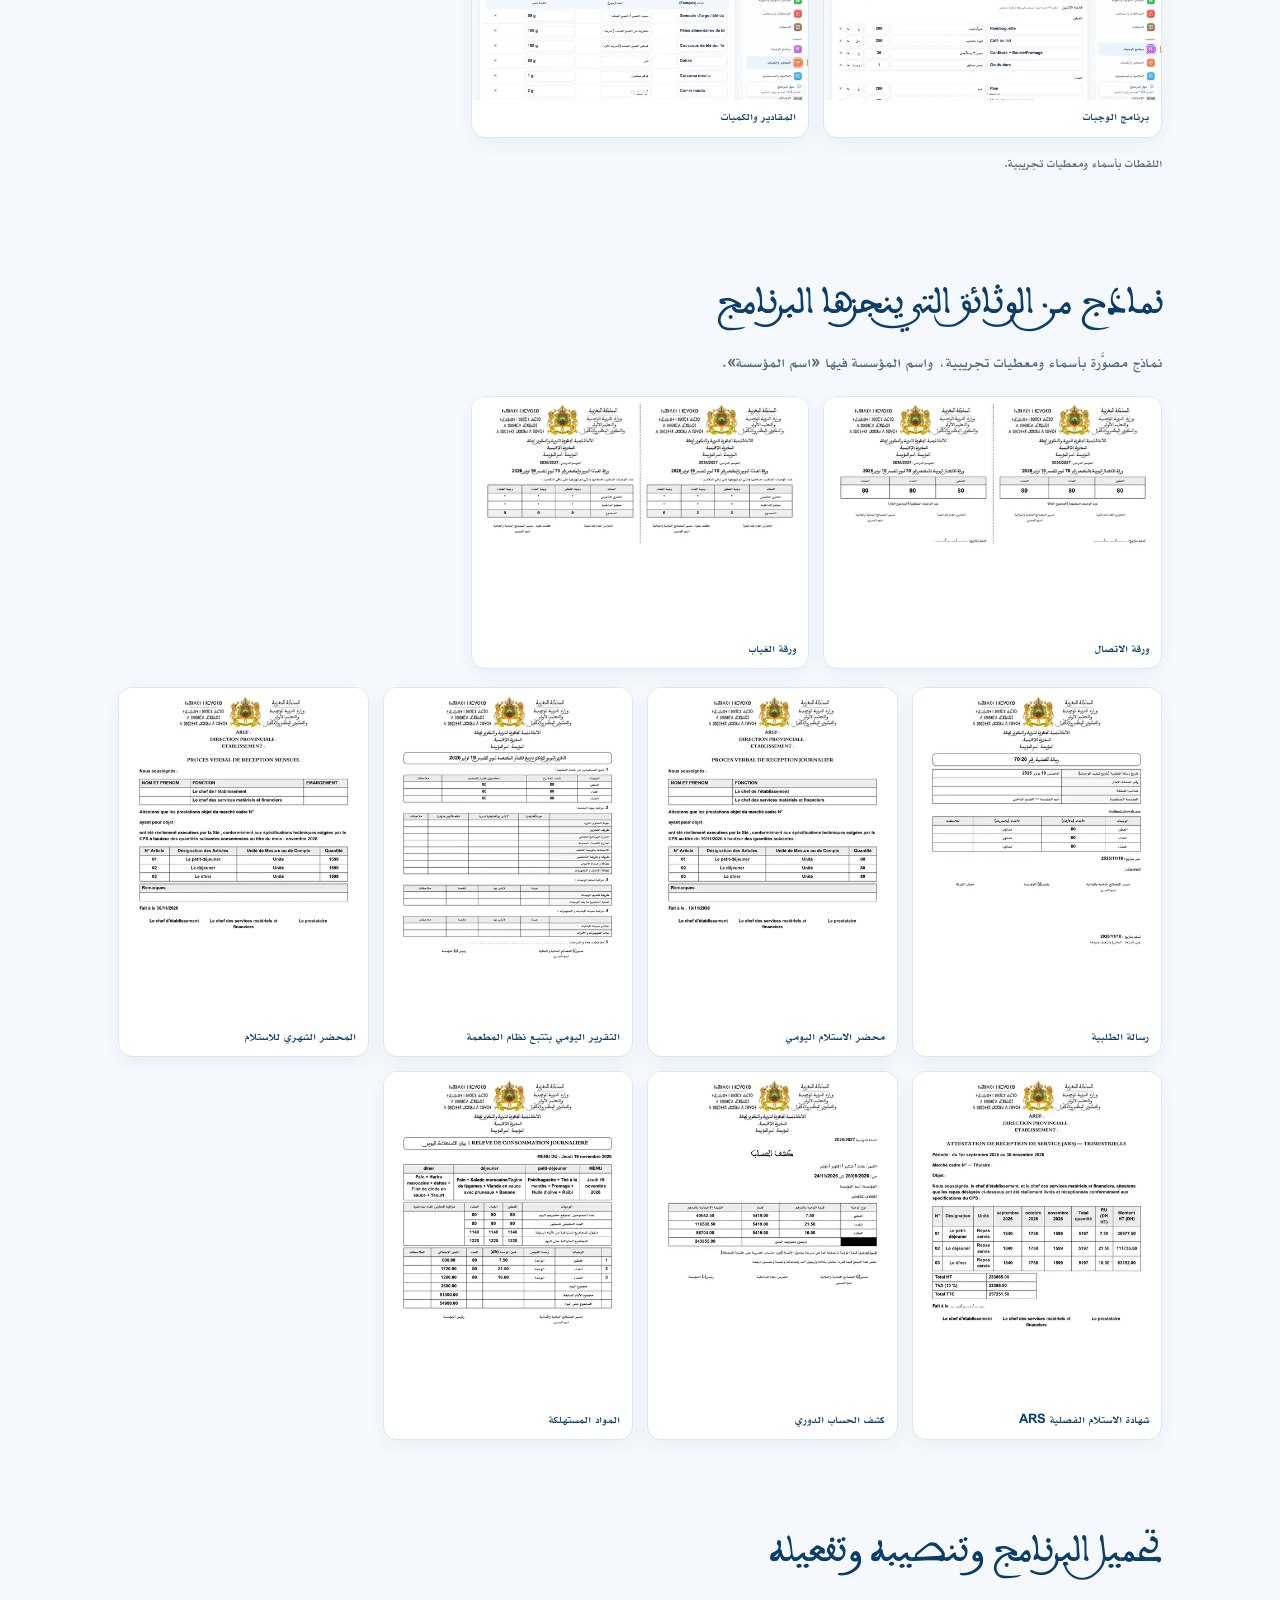
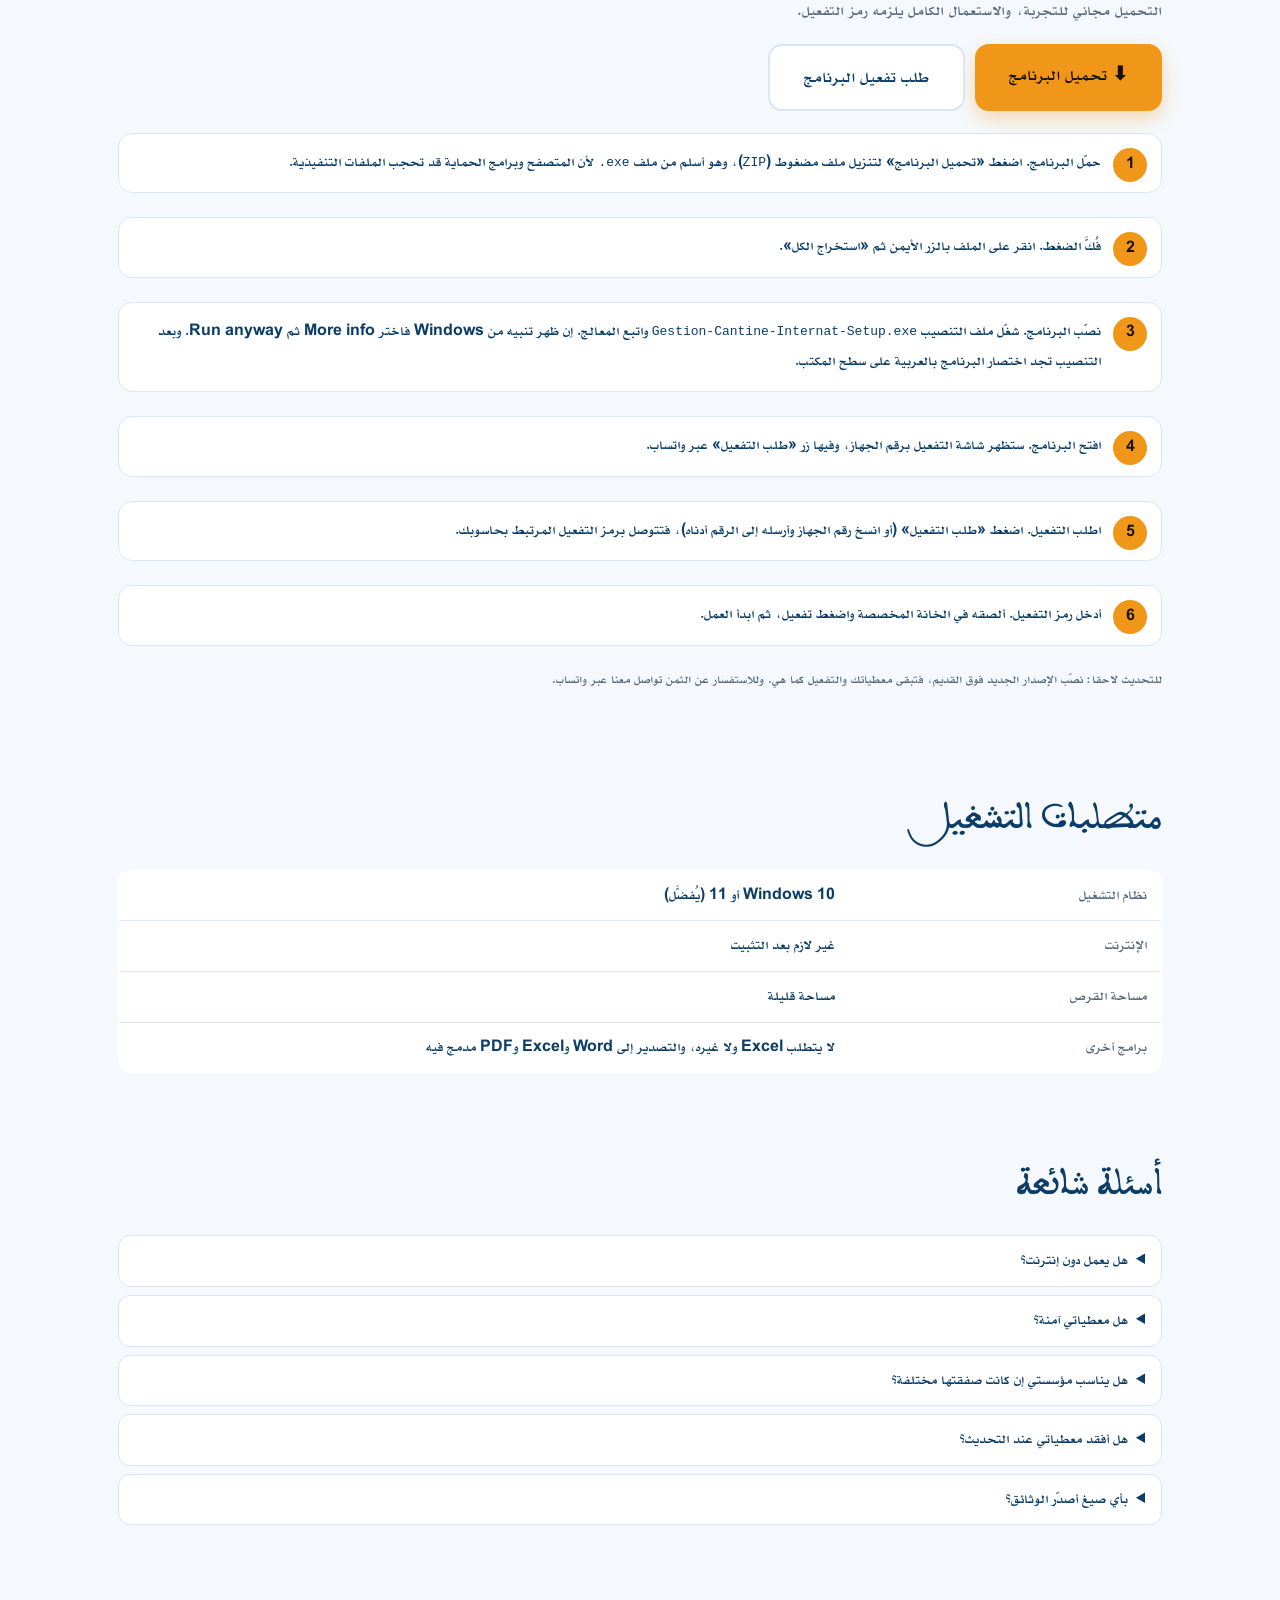
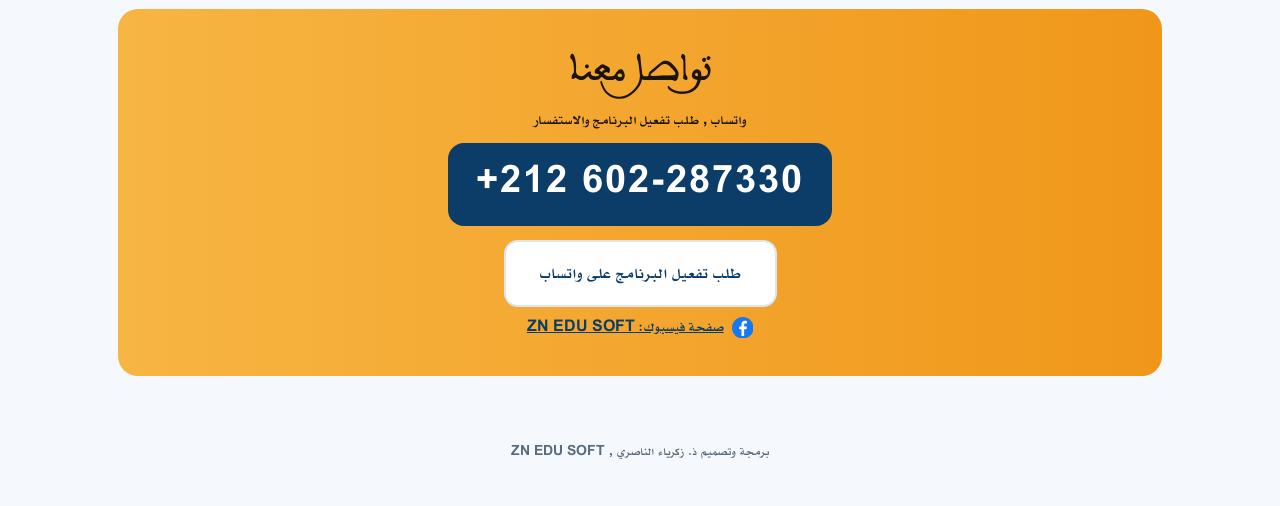
==== commit d38050b4: "Add files via upload" ====
--- a/cantine/index.html
+++ b/cantine/index.html
@@ -3,9 +3,9 @@
 <meta name="description" content="وثائق المطعمة المدرسية في برنامج واحد يعمل دون إنترنت، لمسيّري المصالح المادية والمالية بالمؤسسات التعليمية التي لها قسم داخلي.">
 <link rel="stylesheet" href="site.css"></head><body>
 <header class="nav"><div class="wrap"><a class="brand" href="../"><img src="../assets/logo.png" alt="ZN EDU SOFT">ZN EDU SOFT</a><nav><a href="../">برامجنا</a><a href="#features">المزايا</a><a href="#components">اللقطات</a><a href="#docs">الوثائق</a><a href="#get">الحصول عليه</a><a href="#contact">تواصل معنا</a><a class="navfb" href="https://www.facebook.com/ZN.EDU.SOFT" target="_blank" rel="noopener" aria-label="فيسبوك"><svg class="fb" viewBox="0 0 24 24" aria-hidden="true"><circle cx="12" cy="12" r="12" fill="#1877f2"/><path fill="#fff" d="M13.5 21v-7.5h2.6l.4-3h-3V8.6c0-.9.3-1.5 1.5-1.5h1.6V4.4c-.3 0-1.2-.1-2.3-.1-2.3 0-3.8 1.4-3.8 3.9v2.3H8v3h2.5V21z"/></svg></a></nav></div></header>
-<div class="hero"><div class="wrap hero2"><div><img src="icon.png" alt="ZN EDU SOFT" width="92" height="92" style="width:92px;height:92px;border-radius:22px;box-shadow:0 8px 24px #0b3d6830"><br><span class="pill">برنامج مكتبي لنظام Windows · الإصدار 2.2.1 · يعمل دون إنترنت</span>
+<div class="hero"><div class="wrap hero2"><div><img src="icon.png" alt="ZN EDU SOFT" width="92" height="92" style="width:92px;height:92px;border-radius:22px;box-shadow:0 8px 24px #0b3d6830"><br><span class="pill">برنامج مكتبي لنظام Windows · يعمل دون إنترنت</span>
 <h1>برنامج تدبير المطعمة <em>بالقسم الداخلي</em></h1><p>وثائق المطعمة المدرسية في برنامج واحد، يعمل دون إنترنت. خاص بمسيّري المصالح المادية والمالية.</p>
-<div class="row"><a class="btn" href="https://github.com/ZNEDUSOFT/cantine-internat/releases/latest/download/Gestion-Cantine-Internat-Setup.zip">⬇ تحميل البرنامج</a><a class="btn sec" href="https://wa.me/212602287330?text=%D8%A7%D9%84%D8%B3%D9%84%D8%A7%D9%85%20%D8%B9%D9%84%D9%8A%D9%83%D9%85%D8%8C%20%D8%A3%D8%B1%D8%BA%D8%A8%20%D9%81%D9%8A%20%D8%B7%D9%84%D8%A8%20%D8%AA%D9%81%D8%B9%D9%8A%D9%84%20%D8%A8%D8%B1%D9%86%D8%A7%D9%85%D8%AC%20%D8%AA%D8%AF%D8%A8%D9%8A%D8%B1%20%D8%A7%D9%84%D9%85%D8%B7%D8%B9%D9%85%D8%A9%20%D8%A8%D8%A7%D9%84%D9%82%D8%B3%D9%85%20%D8%A7%D9%84%D8%AF%D8%A7%D8%AE%D9%84%D9%8A.%20%D8%B1%D9%82%D9%85%20%D8%A7%D9%84%D8%AC%D9%87%D8%A7%D8%B2%3A%20">طلب تفعيل البرنامج</a></div><p class="hint"><a href="#get">دليل التنصيب والتفعيل</a> · <a href="#video">الفيديو التعريفي</a></p></div>
+<div class="row"><a class="btn" href="https://github.com/ZNEDUSOFT/cantine-internat/releases/latest/download/Gestion-Cantine-Internat-Setup.zip">⬇ تحميل البرنامج</a><a class="btn sec" href="https://wa.me/212602287330?text=%D8%A7%D9%84%D8%B3%D9%84%D8%A7%D9%85%20%D8%B9%D9%84%D9%8A%D9%83%D9%85%D8%8C%20%D8%A3%D8%B1%D8%BA%D8%A8%20%D9%81%D9%8A%20%D8%B7%D9%84%D8%A8%20%D8%AA%D9%81%D8%B9%D9%8A%D9%84%20%D8%A8%D8%B1%D9%86%D8%A7%D9%85%D8%AC%20%D8%AA%D8%AF%D8%A8%D9%8A%D8%B1%20%D8%A7%D9%84%D9%85%D8%B7%D8%B9%D9%85%D8%A9%20%D8%A8%D8%A7%D9%84%D9%82%D8%B3%D9%85%20%D8%A7%D9%84%D8%AF%D8%A7%D8%AE%D9%84%D9%8A.%20%D8%B1%D9%82%D9%85%20%D8%A7%D9%84%D8%AC%D9%87%D8%A7%D8%B2%3A%20">طلب تفعيل البرنامج</a></div><p class="hint"><a href="#get">دليل التنصيب والتفعيل</a> · <a href="#video">الفيديو التعريفي</a></p><div><a class="ver" id="ver" data-repo="ZNEDUSOFT/cantine-internat" hidden></a></div></div>
 <a class="hposter" href="poster.webp" data-z><img src="poster.webp" width="900" height="1125" alt="ملصق البرنامج"></a></div></div>
 <div class="fbbar"><div class="wrap"><a href="https://www.facebook.com/ZN.EDU.SOFT" target="_blank" rel="noopener"><svg class="fb" viewBox="0 0 24 24" aria-hidden="true"><circle cx="12" cy="12" r="12" fill="#1877f2"/><path fill="#fff" d="M13.5 21v-7.5h2.6l.4-3h-3V8.6c0-.9.3-1.5 1.5-1.5h1.6V4.4c-.3 0-1.2-.1-2.3-.1-2.3 0-3.8 1.4-3.8 3.9v2.3H8v3h2.5V21z"/></svg><span><b>تابعونا على فيسبوك: ZN EDU SOFT</b><small>صفحتنا الرسمية للأخبار والتحديثات، وفيها الفيديو التعريفي وشروحات البرنامج</small></span><em>فتح الصفحة ←</em></a></div></div>
 <main class="wrap">
@@ -40,4 +40,5 @@
 d.addEventListener('click',e=>{if(e.target===d||e.target.tagName==='FIGURE')d.close()});
 d.addEventListener('keydown',e=>{if(e.key==='ArrowLeft')go(1);if(e.key==='ArrowRight')go(-1)});
 </script>
+<script src="../assets/version.js" defer></script>
 </body></html>
--- a/cantine/site.css
+++ b/cantine/site.css
@@ -76,3 +76,4 @@
 .hposter img,.vid img{height:auto}
 .dlrow{display:flex;gap:10px;flex-wrap:wrap;margin-top:8px}.dlrow .btn{margin-top:0!important}
 .hint{margin:10px 0 0;font-size:15px;color:var(--mut)}.dlrow.big{margin:4px 0 16px}
+.ver{display:inline-block;margin:12px auto 0;background:#fff;border:1.5px solid var(--line);border-radius:999px;padding:6px 18px;font-size:15px;color:var(--ink);text-decoration:none}.ver[hidden]{display:none}.ver em{font-style:normal;font-weight:800;color:var(--blue);margin-inline-start:10px}
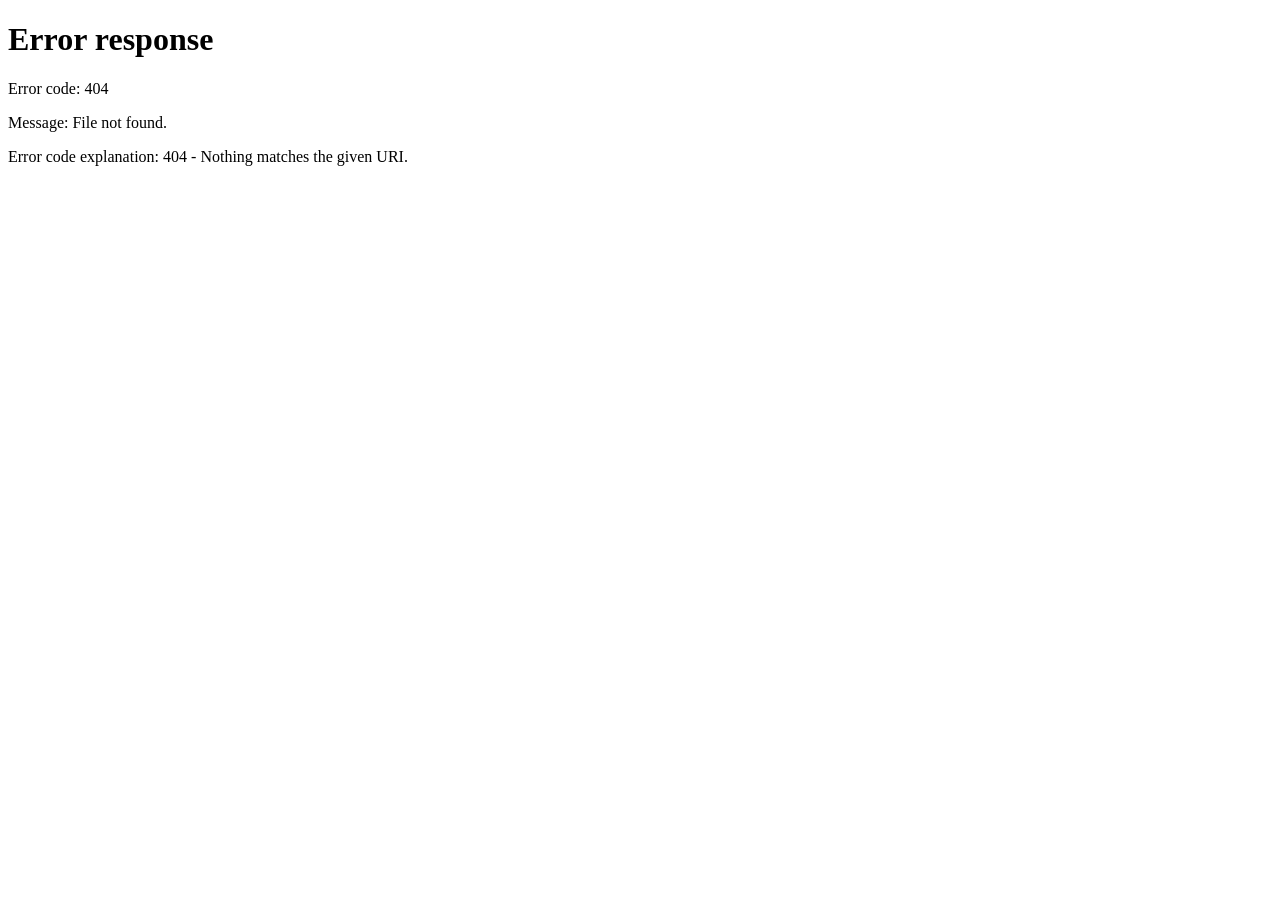
==== commit 713256ae: "Add files via upload" ====
--- a/cantine/index.html
+++ b/cantine/index.html
@@ -1,44 +1 @@
-<!doctype html><html lang="ar" dir="rtl"><head><meta charset="utf-8"><meta name="viewport" content="width=device-width,initial-scale=1">
-<title>برنامج تدبير المطعمة بالقسم الداخلي · ZN EDU SOFT</title>
-<meta name="description" content="وثائق المطعمة المدرسية في برنامج واحد يعمل دون إنترنت، لمسيّري المصالح المادية والمالية بالمؤسسات التعليمية التي لها قسم داخلي.">
-<link rel="stylesheet" href="site.css"></head><body>
-<header class="nav"><div class="wrap"><a class="brand" href="../"><img src="../assets/logo.png" alt="ZN EDU SOFT">ZN EDU SOFT</a><nav><a href="../">برامجنا</a><a href="#features">المزايا</a><a href="#components">اللقطات</a><a href="#docs">الوثائق</a><a href="#get">الحصول عليه</a><a href="#contact">تواصل معنا</a><a class="navfb" href="https://www.facebook.com/ZN.EDU.SOFT" target="_blank" rel="noopener" aria-label="فيسبوك"><svg class="fb" viewBox="0 0 24 24" aria-hidden="true"><circle cx="12" cy="12" r="12" fill="#1877f2"/><path fill="#fff" d="M13.5 21v-7.5h2.6l.4-3h-3V8.6c0-.9.3-1.5 1.5-1.5h1.6V4.4c-.3 0-1.2-.1-2.3-.1-2.3 0-3.8 1.4-3.8 3.9v2.3H8v3h2.5V21z"/></svg></a></nav></div></header>
-<div class="hero"><div class="wrap hero2"><div><img src="icon.png" alt="ZN EDU SOFT" width="92" height="92" style="width:92px;height:92px;border-radius:22px;box-shadow:0 8px 24px #0b3d6830"><br><span class="pill">برنامج مكتبي لنظام Windows · يعمل دون إنترنت</span>
-<h1>برنامج تدبير المطعمة <em>بالقسم الداخلي</em></h1><p>وثائق المطعمة المدرسية في برنامج واحد، يعمل دون إنترنت. خاص بمسيّري المصالح المادية والمالية.</p>
-<div class="row"><a class="btn" href="https://github.com/ZNEDUSOFT/cantine-internat/releases/latest/download/Gestion-Cantine-Internat-Setup.zip">⬇ تحميل البرنامج</a><a class="btn sec" href="https://wa.me/212602287330?text=%D8%A7%D9%84%D8%B3%D9%84%D8%A7%D9%85%20%D8%B9%D9%84%D9%8A%D9%83%D9%85%D8%8C%20%D8%A3%D8%B1%D8%BA%D8%A8%20%D9%81%D9%8A%20%D8%B7%D9%84%D8%A8%20%D8%AA%D9%81%D8%B9%D9%8A%D9%84%20%D8%A8%D8%B1%D9%86%D8%A7%D9%85%D8%AC%20%D8%AA%D8%AF%D8%A8%D9%8A%D8%B1%20%D8%A7%D9%84%D9%85%D8%B7%D8%B9%D9%85%D8%A9%20%D8%A8%D8%A7%D9%84%D9%82%D8%B3%D9%85%20%D8%A7%D9%84%D8%AF%D8%A7%D8%AE%D9%84%D9%8A.%20%D8%B1%D9%82%D9%85%20%D8%A7%D9%84%D8%AC%D9%87%D8%A7%D8%B2%3A%20">طلب تفعيل البرنامج</a></div><p class="hint"><a href="#get">دليل التنصيب والتفعيل</a> · <a href="#video">الفيديو التعريفي</a></p><div><a class="ver" id="ver" data-repo="ZNEDUSOFT/cantine-internat" hidden></a></div></div>
-<a class="hposter" href="poster.webp" data-z><img src="poster.webp" width="900" height="1125" alt="ملصق البرنامج"></a></div></div>
-<div class="fbbar"><div class="wrap"><a href="https://www.facebook.com/ZN.EDU.SOFT" target="_blank" rel="noopener"><svg class="fb" viewBox="0 0 24 24" aria-hidden="true"><circle cx="12" cy="12" r="12" fill="#1877f2"/><path fill="#fff" d="M13.5 21v-7.5h2.6l.4-3h-3V8.6c0-.9.3-1.5 1.5-1.5h1.6V4.4c-.3 0-1.2-.1-2.3-.1-2.3 0-3.8 1.4-3.8 3.9v2.3H8v3h2.5V21z"/></svg><span><b>تابعونا على فيسبوك: ZN EDU SOFT</b><small>صفحتنا الرسمية للأخبار والتحديثات، وفيها الفيديو التعريفي وشروحات البرنامج</small></span><em>فتح الصفحة ←</em></a></div></div>
-<main class="wrap">
-<section><h2>ما فكرة البرنامج؟</h2><p class="lead" style="font-size:19px;color:var(--ink)">تُدخل <b>أعداد الوجبات فقط</b> (الفطور والغداء والعشاء، وفي رمضان الفطور والعشاء الخاصان)، وينجز البرنامج تلقائيا <b>كل الوثائق اليومية والشهرية والدورية</b>. وهو موجَّه إلى مسيّري المصالح المادية والمالية (الاقتصاد) بالمؤسسات التعليمية بالمغرب التي لها قسم داخلي ومطعمة مدرسية بالتدبير المفوَّض.</p>
-<p class="lead">من وثائقه: رسالة الطلبية، ورقة الاتصال، ورقة الغياب، محضر الاستلام اليومي، التقرير اليومي بتتبع نظام المطعمة، بيان الاستهلاك اليومي، المحضر الشهري للاستلام، شهادة الاستلام الفصلية ARS، كشف الحساب الدوري، المواد المستهلكة، برنامج الوجبات الأسبوعي، الكميات والمقادير، ومحاضر المخالفات والإلغاء والإتلاف والمعاينة.</p></section>
-<section id="video"><div class="vid"><div class="vh">🎬 <h2>الفيديو التعريفي</h2></div><p>دليل عملي مدته <b>14 دقيقة و35 ثانية</b> يشرح البرنامج خطوة بخطوة. اضغط على الصورة لمشاهدته على صفحتنا في فيسبوك.</p><a href="https://www.facebook.com/share/v/1FJaU9fpfZ/" target="_blank" rel="noopener" aria-label="مشاهدة الفيديو التعريفي على فيسبوك"><img src="video.webp" width="1000" height="563" loading="lazy" decoding="async" alt="الدليل العملي لبرنامج تدبير المطعمة" style="width:100%;max-width:640px;border-radius:14px;display:block;margin:0 auto 14px;box-shadow:0 10px 26px #0b3d6838"></a><a class="fbbtn" href="https://www.facebook.com/share/v/1FJaU9fpfZ/" target="_blank" rel="noopener"><svg class="fb" viewBox="0 0 24 24" aria-hidden="true"><circle cx="12" cy="12" r="12" fill="#1877f2"/><path fill="#fff" d="M13.5 21v-7.5h2.6l.4-3h-3V8.6c0-.9.3-1.5 1.5-1.5h1.6V4.4c-.3 0-1.2-.1-2.3-.1-2.3 0-3.8 1.4-3.8 3.9v2.3H8v3h2.5V21z"/></svg><span>شاهد الفيديو التعريفي على فيسبوك</span></a></div></section>
-<section id="features"><h2>مزايا البرنامج</h2><div class="mods"><div><i style="--c:#f08a00"><svg viewBox="0 0 24 24"><path d="M3 2v7c0 1.1.9 2 2 2h2a2 2 0 0 0 2-2V2"/><path d="M6 2v20"/><path d="M19 2c-2.2 1.4-3 3.5-3 6 0 1.7 1 3 3 3v11"/></svg></i><span><b>إدخال أعداد الوجبات فقط</b><br><small style="color:#5a6b7d;font-weight:400">مجموع كل وجبة دون تفصيل ذكور وإناث، والبرنامج ينجز الباقي.</small></span></div><div><i style="--c:#2e9e5b"><svg viewBox="0 0 24 24"><path d="M19 5 5 19"/><circle cx="6.5" cy="6.5" r="2.5"/><circle cx="17.5" cy="17.5" r="2.5"/></svg></i><span><b>الفوترة على العدد المطلوب</b><br><small style="color:#5a6b7d;font-weight:400">حسب رسالة الطلبية (والاعتماد على الحضور الفعلي اختياري من الإعدادات).</small></span></div><div><i style="--c:#4f6bdc"><svg viewBox="0 0 24 24"><path d="M4 9h16M4 15h16M10 3 8 21M16 3l-2 18"/></svg></i><span><b>ترقيم تلقائي وأثمنة واضحة</b><br><small style="color:#5a6b7d;font-weight:400">ترقيم «الرقم/السنة»، والأثمنة دون احتساب الضريبة، وضريبة 10% على القيمة المضافة، والعملة «dh».</small></span></div><div><i style="--c:#8e44d6"><svg viewBox="0 0 24 24"><circle cx="12" cy="12" r="10"/><path d="M2 12h20"/><path d="M12 2a15 15 0 0 1 0 20 15 15 0 0 1 0-20"/></svg></i><span><b>وثائق بالعربية أو الفرنسية</b><br><small style="color:#5a6b7d;font-weight:400">حسب كل وثيقة، بترويسة رسمية: شعار الوزارة ثم الأكاديمية والمديرية والمؤسسة.</small></span></div><div><i style="--c:#d64541"><svg viewBox="0 0 24 24"><path d="M6 9V2h12v7"/><rect x="6" y="14" width="12" height="8"/><path d="M6 18H4a2 2 0 0 1-2-2v-5a2 2 0 0 1 2-2h16a2 2 0 0 1 2 2v5a2 2 0 0 1-2 2h-2"/></svg></i><span><b>طباعة مباشرة أو تصدير</b><br><small style="color:#5a6b7d;font-weight:400">طباعة مباشرة أو تصدير بصيغ PDF وWord وExcel، دون حاجة إلى برنامج آخر.</small></span></div><div><i style="--c:#1f9d8a"><svg viewBox="0 0 24 24"><rect x="3" y="4" width="18" height="18" rx="2"/><path d="M16 2v4M8 2v4M3 10h18"/></svg></i><span><b>طباعة حسب الحاجة</b><br><small style="color:#5a6b7d;font-weight:400">وثائق يوم واحد، أو شهر، أو فترة مختارة، أو إجمالي الوثائق دفعة واحدة.</small></span></div><div><i style="--c:#0ea5c9"><svg viewBox="0 0 24 24"><path d="M14 2H6a2 2 0 0 0-2 2v16a2 2 0 0 0 2 2h12a2 2 0 0 0 2-2V8z"/><path d="M14 2v6h6"/><path d="M16 13H8"/><path d="M16 17H8"/></svg></i><span><b>كشف الحساب الدوري</b><br><small style="color:#5a6b7d;font-weight:400">لمدة من شهر إلى أربعة أشهر حسب الاختيار.</small></span></div><div><i style="--c:#3b82f6"><svg viewBox="0 0 24 24"><path d="M21 15v4a2 2 0 0 1-2 2H5a2 2 0 0 1-2-2v-4"/><path d="m17 8-5-5-5 5"/><path d="M12 3v12"/></svg></i><span><b>استيراد لوائح «مسار»</b><br><small style="color:#5a6b7d;font-weight:400">لتحديد التلاميذ المستفيدين بسهولة.</small></span></div><div><i style="--c:#f0971a"><svg viewBox="0 0 24 24"><path d="M12 3v18"/><path d="M5 7h14"/><path d="m5 7-3 7a4 4 0 0 0 6 0z"/><path d="m19 7-3 7a4 4 0 0 0 6 0z"/></svg></i><span><b>برنامج الوجبات والمقادير</b><br><small style="color:#5a6b7d;font-weight:400">برنامج الوجبات الأسبوعي والمقادير والكميات (الغرامات) لكل وجبة، قابلة للتعديل.</small></span></div><div><i style="--c:#e0425f"><svg viewBox="0 0 24 24"><path d="M10.3 3.9 1.8 18a2 2 0 0 0 1.7 3h17a2 2 0 0 0 1.7-3L13.7 3.9a2 2 0 0 0-3.4 0z"/><path d="M12 9v4M12 17h.01"/></svg></i><span><b>المخالفات والمحاضر</b><br><small style="color:#5a6b7d;font-weight:400">تسجيل المخالفات وتحرير محاضرها، وقائمة أنواعها قابلة للتعديل، ومحاضر الإلغاء والإتلاف والمعاينة.</small></span></div><div><i style="--c:#7c5ce0"><svg viewBox="0 0 24 24"><rect x="3" y="11" width="18" height="11" rx="2"/><path d="M7 11V7a5 5 0 0 1 10 0v4"/></svg></i><span><b>نسخ احتياطي وقفل اختياري</b><br><small style="color:#5a6b7d;font-weight:400">نسخ واستعادة للمعطيات، وقفل اختياري بالرمز السري.</small></span></div><div><i style="--c:#27ae60"><svg viewBox="0 0 24 24"><path d="M21 12a9 9 0 0 0-15-6.7L3 8"/><path d="M3 3v5h5"/><path d="M3 12a9 9 0 0 0 15 6.7L21 16"/><path d="M21 21v-5h-5"/></svg></i><span><b>تحديث دون فقدان المعطيات</b><br><small style="color:#5a6b7d;font-weight:400">يُثبَّت الإصدار الجديد فوق القديم، فتبقى المعطيات والتفعيل كما هي.</small></span></div></div></section>
-<section id="components"><h2>لقطات من البرنامج</h2><p class="lead">اضغط على أي لقطة لتكبيرها.</p><div class="shots"><a href="s/1.webp" data-z="m" data-cap="الشاشة الرئيسية"><img loading="lazy" decoding="async" width="640" height="401" src="s/t/1.webp" alt="الشاشة الرئيسية"><small>الشاشة الرئيسية</small></a><a href="s/2.webp" data-z="m" data-cap="الأيام ورسائل الطلبيات"><img loading="lazy" decoding="async" width="640" height="401" src="s/t/2.webp" alt="الأيام ورسائل الطلبيات"><small>الأيام ورسائل الطلبيات</small></a><a href="s/3.webp" data-z="m" data-cap="معاينة رسالة الطلبية قبل الطباعة"><img loading="lazy" decoding="async" width="640" height="401" src="s/t/3.webp" alt="معاينة رسالة الطلبية قبل الطباعة"><small>معاينة رسالة الطلبية قبل الطباعة</small></a><a href="s/4.webp" data-z="m" data-cap="الوثائق الشهرية والدورية"><img loading="lazy" decoding="async" width="640" height="401" src="s/t/4.webp" alt="الوثائق الشهرية والدورية"><small>الوثائق الشهرية والدورية</small></a><a href="s/5.webp" data-z="m" data-cap="كشف الحساب الدوري"><img loading="lazy" decoding="async" width="640" height="401" src="s/t/5.webp" alt="كشف الحساب الدوري"><small>كشف الحساب الدوري</small></a><a href="s/6.webp" data-z="m" data-cap="التلاميذ والمستفيدون"><img loading="lazy" decoding="async" width="640" height="401" src="s/t/6.webp" alt="التلاميذ والمستفيدون"><small>التلاميذ والمستفيدون</small></a><a href="s/7.webp" data-z="m" data-cap="برنامج الوجبات"><img loading="lazy" decoding="async" width="640" height="401" src="s/t/7.webp" alt="برنامج الوجبات"><small>برنامج الوجبات</small></a><a href="s/8.webp" data-z="m" data-cap="المقادير والكميات"><img loading="lazy" decoding="async" width="640" height="401" src="s/t/8.webp" alt="المقادير والكميات"><small>المقادير والكميات</small></a></div><p class="note">اللقطات بأسماء ومعطيات تجريبية.</p></section>
-<section id="docs"><h2>نماذج من الوثائق التي ينجزها البرنامج</h2><p class="lead">نماذج مصوَّرة بأسماء ومعطيات تجريبية، واسم المؤسسة فيها «اسم المؤسسة».</p><div class="docs land"><a href="d/4.webp" data-z="d" data-cap="ورقة الاتصال"><span class="dimg"><img loading="lazy" decoding="async" width="560" height="395" src="d/t/4.webp" alt="ورقة الاتصال"></span><small>ورقة الاتصال</small></a><a href="d/5.webp" data-z="d" data-cap="ورقة الغياب"><span class="dimg"><img loading="lazy" decoding="async" width="560" height="395" src="d/t/5.webp" alt="ورقة الغياب"></span><small>ورقة الغياب</small></a></div><div class="docs"><a href="d/1.webp" data-z="d" data-cap="رسالة الطلبية"><span class="dimg"><img loading="lazy" decoding="async" width="420" height="593" src="d/t/1.webp" alt="رسالة الطلبية"></span><small>رسالة الطلبية</small></a><a href="d/2.webp" data-z="d" data-cap="محضر الاستلام اليومي"><span class="dimg"><img loading="lazy" decoding="async" width="420" height="593" src="d/t/2.webp" alt="محضر الاستلام اليومي"></span><small>محضر الاستلام اليومي</small></a><a href="d/3.webp" data-z="d" data-cap="التقرير اليومي بتتبع نظام المطعمة"><span class="dimg"><img loading="lazy" decoding="async" width="420" height="593" src="d/t/3.webp" alt="التقرير اليومي بتتبع نظام المطعمة"></span><small>التقرير اليومي بتتبع نظام المطعمة</small></a><a href="d/6.webp" data-z="d" data-cap="المحضر الشهري للاستلام"><span class="dimg"><img loading="lazy" decoding="async" width="420" height="593" src="d/t/6.webp" alt="المحضر الشهري للاستلام"></span><small>المحضر الشهري للاستلام</small></a><a href="d/7.webp" data-z="d" data-cap="شهادة الاستلام الفصلية ARS"><span class="dimg"><img loading="lazy" decoding="async" width="420" height="593" src="d/t/7.webp" alt="شهادة الاستلام الفصلية ARS"></span><small>شهادة الاستلام الفصلية ARS</small></a><a href="d/8.webp" data-z="d" data-cap="كشف الحساب الدوري"><span class="dimg"><img loading="lazy" decoding="async" width="420" height="593" src="d/t/8.webp" alt="كشف الحساب الدوري"></span><small>كشف الحساب الدوري</small></a><a href="d/9.webp" data-z="d" data-cap="المواد المستهلكة"><span class="dimg"><img loading="lazy" decoding="async" width="420" height="593" src="d/t/9.webp" alt="المواد المستهلكة"></span><small>المواد المستهلكة</small></a></div></section>
-<section id="get"><h2>تحميل البرنامج وتنصيبه وتفعيله</h2><p class="lead">التحميل مجاني للتجربة، والاستعمال الكامل يلزمه رمز التفعيل.</p>
-<div class="dlrow big"><a class="btn" href="https://github.com/ZNEDUSOFT/cantine-internat/releases/latest/download/Gestion-Cantine-Internat-Setup.zip">⬇ تحميل البرنامج</a><a class="btn sec" href="https://wa.me/212602287330?text=%D8%A7%D9%84%D8%B3%D9%84%D8%A7%D9%85%20%D8%B9%D9%84%D9%8A%D9%83%D9%85%D8%8C%20%D8%A3%D8%B1%D8%BA%D8%A8%20%D9%81%D9%8A%20%D8%B7%D9%84%D8%A8%20%D8%AA%D9%81%D8%B9%D9%8A%D9%84%20%D8%A8%D8%B1%D9%86%D8%A7%D9%85%D8%AC%20%D8%AA%D8%AF%D8%A8%D9%8A%D8%B1%20%D8%A7%D9%84%D9%85%D8%B7%D8%B9%D9%85%D8%A9%20%D8%A8%D8%A7%D9%84%D9%82%D8%B3%D9%85%20%D8%A7%D9%84%D8%AF%D8%A7%D8%AE%D9%84%D9%8A.%20%D8%B1%D9%82%D9%85%20%D8%A7%D9%84%D8%AC%D9%87%D8%A7%D8%B2%3A%20">طلب تفعيل البرنامج</a></div>
-<ol class="steps"><li><b>حمّل البرنامج.</b> اضغط «تحميل البرنامج» لتنزيل ملف مضغوط (<code>ZIP</code>)، وهو أسلم من ملف <code>.exe</code> لأن المتصفح وبرامج الحماية قد تحجب الملفات التنفيذية.</li>
-<li><b>فُكَّ الضغط.</b> انقر على الملف بالزر الأيمن ثم «استخراج الكل».</li>
-<li><b>نصّب البرنامج.</b> شغّل ملف التنصيب <code>Gestion-Cantine-Internat-Setup.exe</code> واتبع المعالج. إن ظهر تنبيه من Windows فاختر <b>More info ثم Run anyway</b>. وبعد التنصيب تجد اختصار البرنامج بالعربية على سطح المكتب.</li>
-<li><b>افتح البرنامج.</b> ستظهر شاشة التفعيل برقم الجهاز، وفيها زر «طلب التفعيل» عبر واتساب.</li>
-<li><b>اطلب التفعيل.</b> اضغط «طلب التفعيل» (أو انسخ رقم الجهاز وأرسله إلى الرقم أدناه)، فتتوصل برمز التفعيل المرتبط بحاسوبك.</li>
-<li><b>أدخل رمز التفعيل.</b> ألصقه في الخانة المخصصة واضغط تفعيل، ثم ابدأ العمل.</li></ol>
-<p class="note">للتحديث لاحقا: نصّب الإصدار الجديد فوق القديم، فتبقى معطياتك والتفعيل كما هي. وللاستفسار عن الثمن تواصل معنا عبر واتساب.</p></section>
-<section><h2>متطلبات التشغيل</h2><table><tr><th>نظام التشغيل</th><td>Windows 10 أو 11 (يُفضَّل)</td></tr><tr><th>الإنترنت</th><td>غير لازم بعد التثبيت</td></tr><tr><th>مساحة القرص</th><td>مساحة قليلة</td></tr><tr><th>برامج أخرى</th><td>لا يتطلب Excel ولا غيره، والتصدير إلى Word وExcel وPDF مدمج فيه</td></tr></table></section>
-<section><h2>أسئلة شائعة</h2><div class="faq"><details><summary>هل يعمل دون إنترنت؟</summary><p>نعم، كل شيء يعمل محليا في حاسوبك.</p></details><details><summary>هل معطياتي آمنة؟</summary><p>تبقى في حاسوبك، وفيه نسخ احتياطي واستعادة وقفل اختياري بالرمز السري.</p></details><details><summary>هل يناسب مؤسستي إن كانت صفقتها مختلفة؟</summary><p>نعم: الوجبات والمقادير وأنواع المخالفات والأثمنة قابلة للتعديل.</p></details><details><summary>هل أفقد معطياتي عند التحديث؟</summary><p>لا، يُثبَّت الإصدار الجديد فوق القديم فتبقى المعطيات والتفعيل.</p></details><details><summary>بأي صيغ أصدّر الوثائق؟</summary><p>طباعة مباشرة أو PDF أو Word أو Excel.</p></details></div></section>
-<section id="contact"><div class="cta"><h2 style="margin:0;color:#1b1200">تواصل معنا</h2><div>واتساب · طلب تفعيل البرنامج والاستفسار</div><a class="num" href="https://wa.me/212602287330?text=%D8%A7%D9%84%D8%B3%D9%84%D8%A7%D9%85%20%D8%B9%D9%84%D9%8A%D9%83%D9%85%D8%8C%20%D8%A3%D8%B1%D8%BA%D8%A8%20%D9%81%D9%8A%20%D8%B7%D9%84%D8%A8%20%D8%A8%D8%B1%D9%86%D8%A7%D9%85%D8%AC%20%D8%AA%D8%AF%D8%A8%D9%8A%D8%B1%20%D8%A7%D9%84%D9%85%D8%B7%D8%B9%D9%85%D8%A9%20%D8%A8%D8%A7%D9%84%D9%82%D8%B3%D9%85%20%D8%A7%D9%84%D8%AF%D8%A7%D8%AE%D9%84%D9%8A">+212 602-287330</a><div><a class="btn sec" href="https://wa.me/212602287330?text=%D8%A7%D9%84%D8%B3%D9%84%D8%A7%D9%85%20%D8%B9%D9%84%D9%8A%D9%83%D9%85%D8%8C%20%D8%A3%D8%B1%D8%BA%D8%A8%20%D9%81%D9%8A%20%D8%B7%D9%84%D8%A8%20%D8%AA%D9%81%D8%B9%D9%8A%D9%84%20%D8%A8%D8%B1%D9%86%D8%A7%D9%85%D8%AC%20%D8%AA%D8%AF%D8%A8%D9%8A%D8%B1%20%D8%A7%D9%84%D9%85%D8%B7%D8%B9%D9%85%D8%A9%20%D8%A8%D8%A7%D9%84%D9%82%D8%B3%D9%85%20%D8%A7%D9%84%D8%AF%D8%A7%D8%AE%D9%84%D9%8A.%20%D8%B1%D9%82%D9%85%20%D8%A7%D9%84%D8%AC%D9%87%D8%A7%D8%B2%3A%20" style="margin:6px 0">طلب تفعيل البرنامج على واتساب</a></div><div><a class="fbc" href="https://www.facebook.com/ZN.EDU.SOFT" target="_blank" rel="noopener"><svg class="fb" viewBox="0 0 24 24" aria-hidden="true"><circle cx="12" cy="12" r="12" fill="#1877f2"/><path fill="#fff" d="M13.5 21v-7.5h2.6l.4-3h-3V8.6c0-.9.3-1.5 1.5-1.5h1.6V4.4c-.3 0-1.2-.1-2.3-.1-2.3 0-3.8 1.4-3.8 3.9v2.3H8v3h2.5V21z"/></svg>صفحة فيسبوك: ZN EDU SOFT</a></div></div></section>
-</main><footer>برمجة وتصميم ذ. زكرياء الناصري · ZN EDU SOFT</footer>
-<dialog id="dz"><button class="dx" aria-label="إغلاق">✕</button><button class="dn dp" aria-label="السابق">›</button><figure><img id="di" alt=""><figcaption id="dc"></figcaption></figure><button class="dn dnx" aria-label="التالي">‹</button></dialog>
-<script>
-const d=document.getElementById('dz'),im=document.getElementById('di'),cp=document.getElementById('dc');
-let grp=[],k=0;
-function show(){const a=grp[k];im.src=a.href;cp.textContent=a.dataset.cap||'';}
-document.querySelectorAll('a[data-z]').forEach(a=>a.addEventListener('click',e=>{e.preventDefault();const g=a.dataset.z;grp=[...document.querySelectorAll('a[data-z="'+g+'"]')];k=grp.indexOf(a);cp.textContent='';show();d.showModal();d.querySelectorAll('.dn').forEach(b=>b.style.display=grp.length>1?'':'none')}));
-function go(n){k=(k+n+grp.length)%grp.length;show()}
-d.querySelector('.dp').onclick=e=>{e.stopPropagation();go(-1)};d.querySelector('.dnx').onclick=e=>{e.stopPropagation();go(1)};
-d.querySelector('.dx').onclick=()=>d.close();
-d.addEventListener('click',e=>{if(e.target===d||e.target.tagName==='FIGURE')d.close()});
-d.addEventListener('keydown',e=>{if(e.key==='ArrowLeft')go(1);if(e.key==='ArrowRight')go(-1)});
-</script>
-<script src="../assets/version.js" defer></script>
-</body></html>
+<!doctype html><html lang="ar" dir="rtl"><meta charset="utf-8"><meta http-equiv="refresh" content="0;url=../economat/"><title>ZN EDU SOFT</title><a href="../economat/">برنامج تدبير الاقتصاد والمطعمة</a></html>
